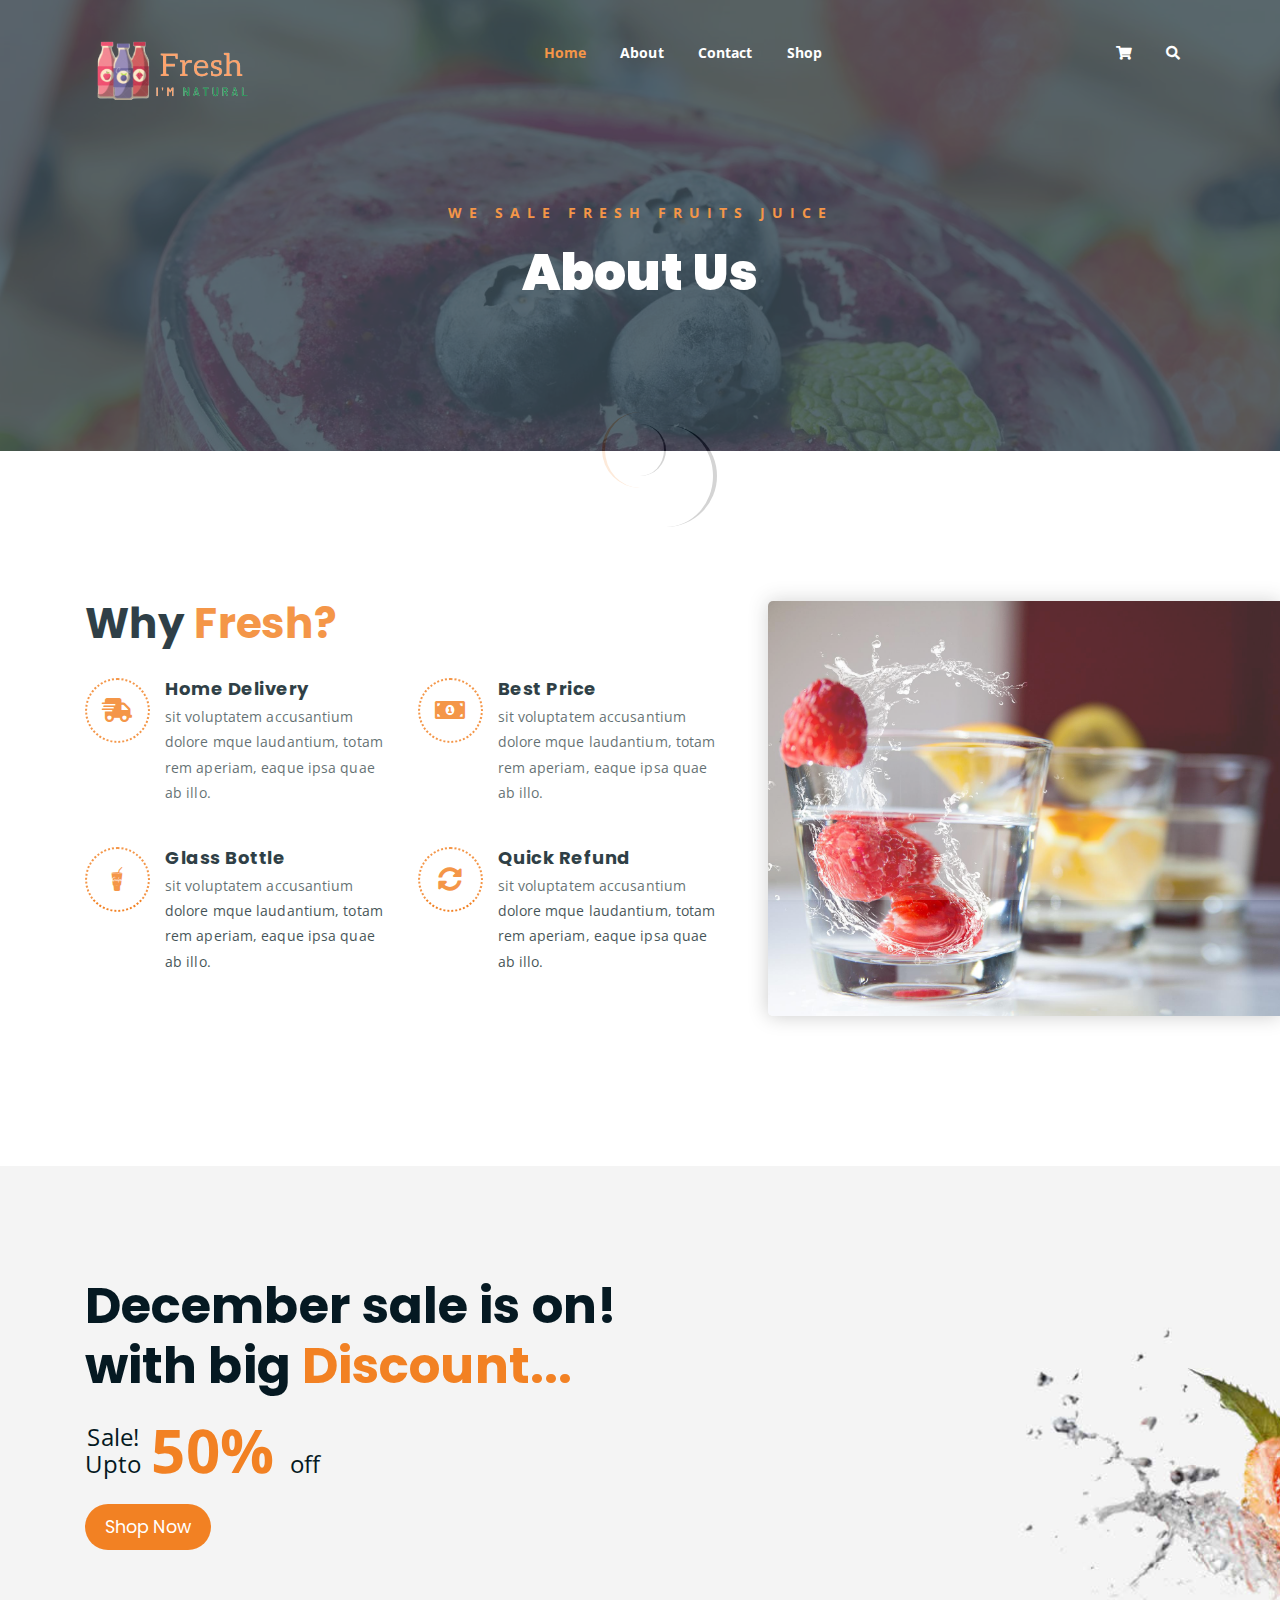
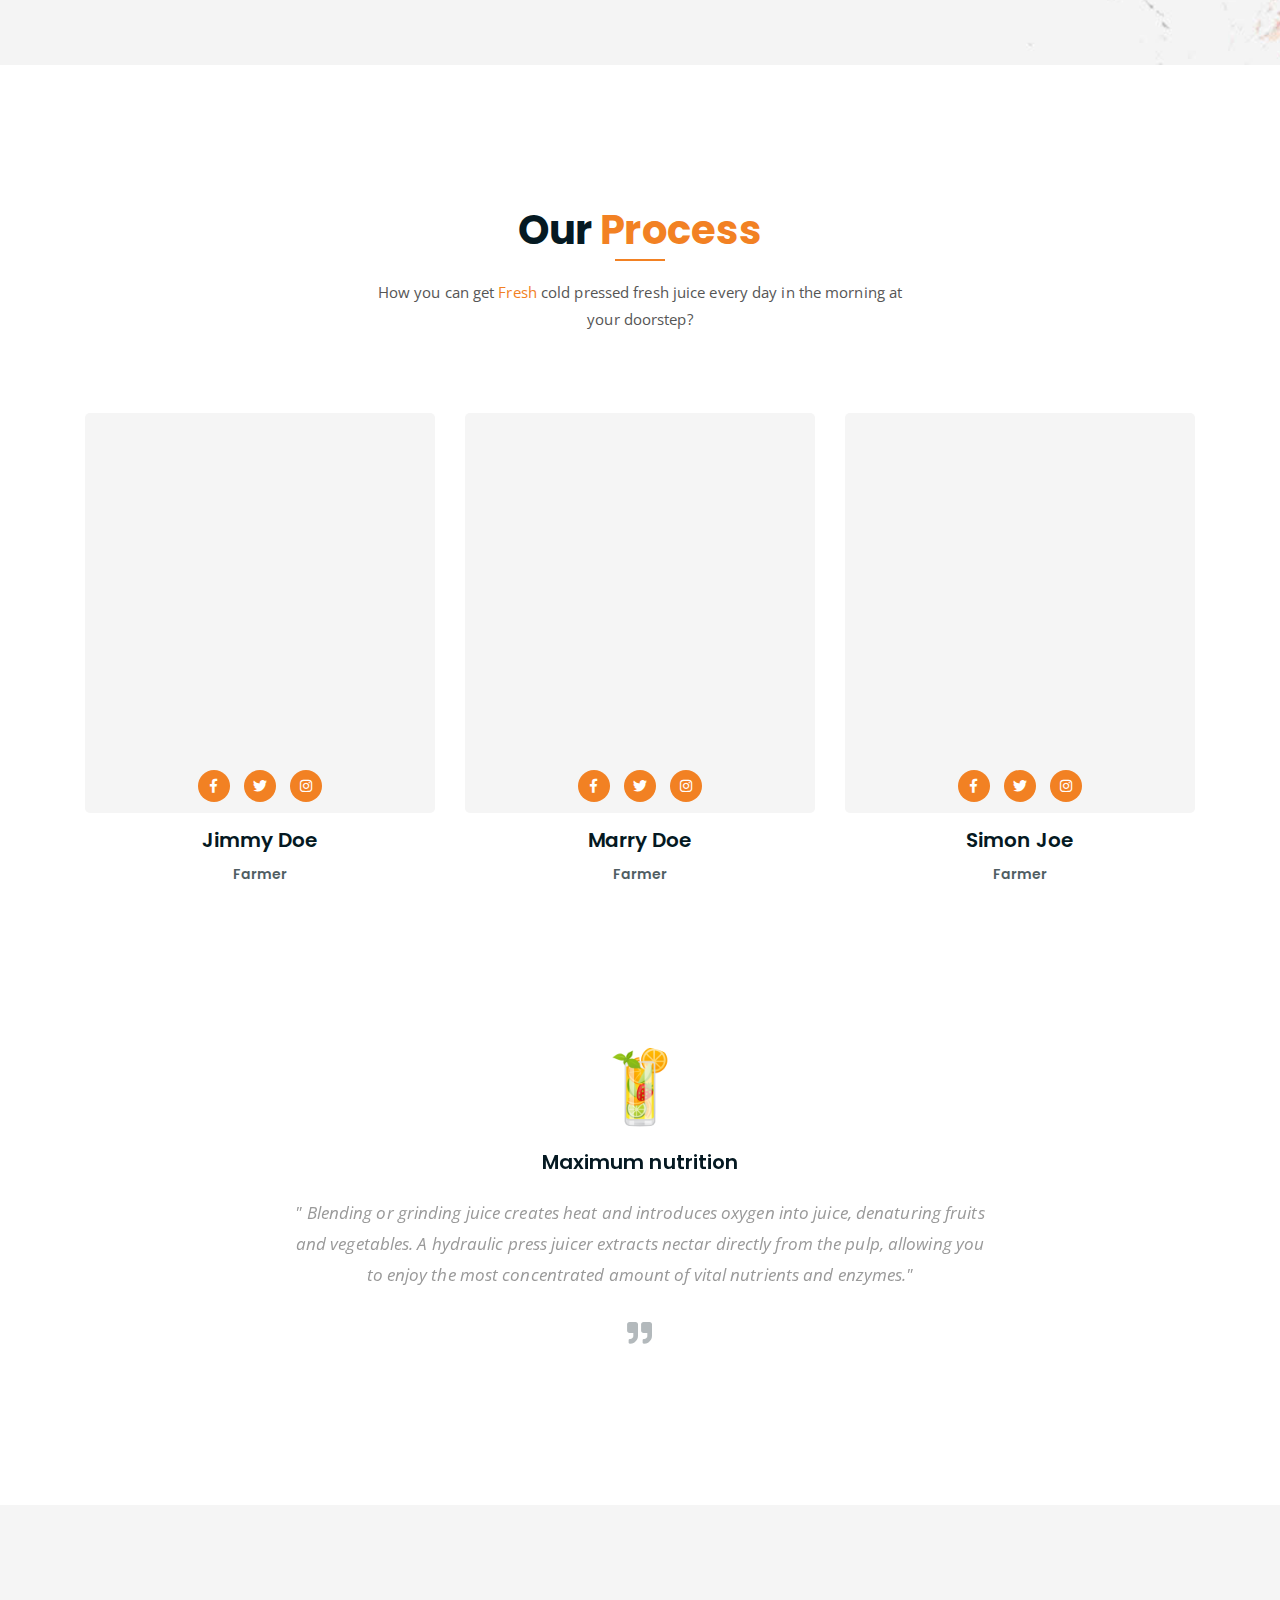
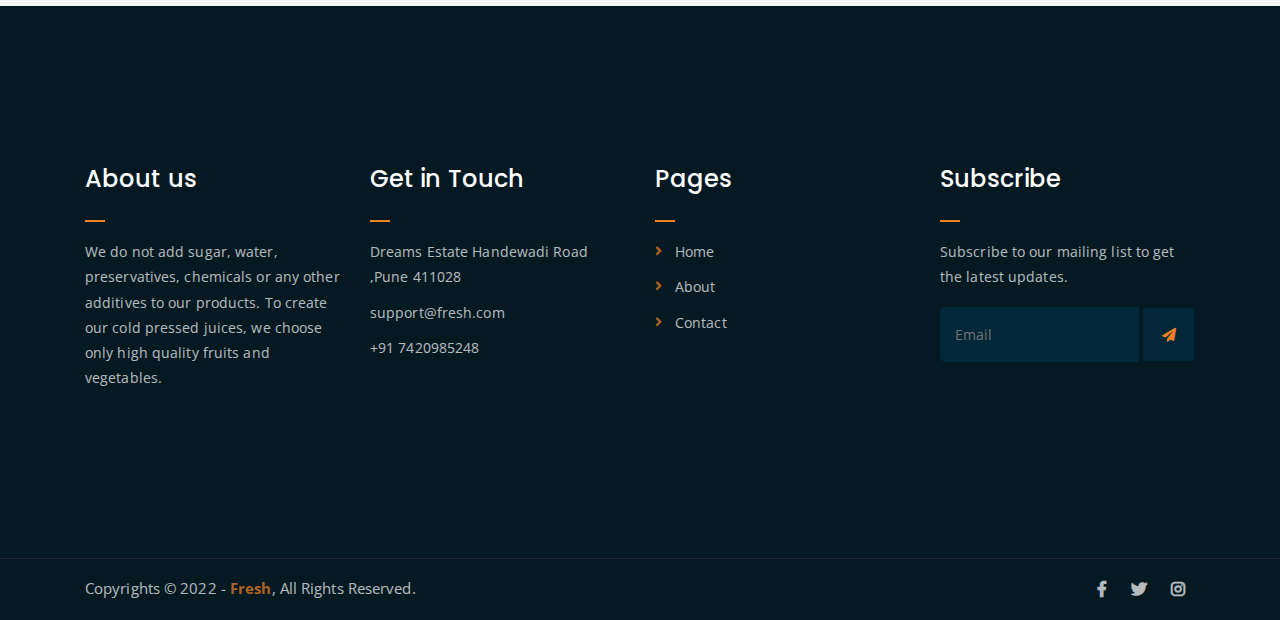
==== about.html @ f2f85fe4 "Update" ====
<!DOCTYPE html>
<html lang="en">
<head>
	<meta charset="UTF-8">
	<meta http-equiv="X-UA-Compatible" content="IE=edge">
	<meta name="viewport" content="width=device-width, initial-scale=1">
	<meta name="description" content="Responsive Bootstrap4 Shop Template, Created by Imran Hossain from https://imransdesign.com/">

	<!-- title -->
	<title>About</title>

	<!-- favicon -->
	<link rel="shortcut icon" type="image/png" href="assets/img/favicon.png">
	<!-- google font -->
	<link href="https://fonts.googleapis.com/css?family=Open+Sans:300,400,700" rel="stylesheet">
	<link href="https://fonts.googleapis.com/css?family=Poppins:400,700&display=swap" rel="stylesheet">
	<!-- fontawesome -->
	<link rel="stylesheet" href="assets/css/all.min.css">
	<!-- bootstrap -->
	<link rel="stylesheet" href="assets/bootstrap/css/bootstrap.min.css">
	<!-- owl carousel -->
	<link rel="stylesheet" href="assets/css/owl.carousel.css">
	<!-- magnific popup -->
	<link rel="stylesheet" href="assets/css/magnific-popup.css">
	<!-- animate css -->
	<link rel="stylesheet" href="assets/css/animate.css">
	<!-- mean menu css -->
	<link rel="stylesheet" href="assets/css/meanmenu.min.css">
	<!-- main style -->
	<link rel="stylesheet" href="assets/css/main.css">
	<!-- responsive -->
	<link rel="stylesheet" href="assets/css/responsive.css">

</head>
<body>
	
	<!--PreLoader-->
    <div class="loader">
        <div class="loader-inner">
            <div class="circle"></div>
        </div>
    </div>
    <!--PreLoader Ends-->
	
	<!-- header -->
	<div class="top-header-area" id="sticker">
		<div class="container">
			<div class="row">
				<div class="col-lg-12 col-sm-12 text-center">
					<div class="main-menu-wrap">
						<!-- logo -->
						<div class="site-logo">
							<a href="index.html">
								<img src="assets/img/logo.png" alt="">
							</a>
						</div>
						<!-- logo -->

						<!-- menu start -->
						<nav class="main-menu">
							<ul>
								<li class="current-list-item"><a href="index.html">Home</a>
									<!-- <ul class="sub-menu">
										<li><a href="index.html">Static Home</a></li>
										<li><a href="index_2.html">Slider Home</a></li>
									</ul> -->
								</li>
								<li><a href="about.html">About</a></li>
								<!-- <li><a href="#">Pages</a>
									<ul class="sub-menu">
										<li><a href="404.html">404 page</a></li>
										<li><a href="about.html">About</a></li>
										<li><a href="cart.html">Cart</a></li>
										<li><a href="checkout.html">Check Out</a></li>
										<li><a href="contact.html">Contact</a></li>
										<li><a href="news.html">News</a></li>
										<li><a href="shop.html">Shop</a></li>
									</ul>
								</li>
								<li><a href="news.html">News</a>
									<ul class="sub-menu">
										<li><a href="news.html">News</a></li>
										<li><a href="single-news.html">Single News</a></li>
									</ul>
								</li> -->
								<li><a href="contact.html">Contact</a></li>
								<li><a href="Check.html">Shop</a>
									<!-- <ul class="sub-menu">
										<li><a href="shop.html">Shop</a></li>
										<li><a href="checkout.html">Check Out</a></li>
										<li><a href="single-product.html">Single Product</a></li>
										<li><a href="cart.html">Cart</a></li>
									</ul> -->
								</li>
								<li>
									<div class="header-icons">
										<a class="shopping-cart" href="cart.html"><i class="fas fa-shopping-cart"></i></a>
										<a class="mobile-hide search-bar-icon" href="#"><i class="fas fa-search"></i></a>
									</div>
								</li>
							</ul>
						</nav>
						<a class="mobile-show search-bar-icon" href="#"><i class="fas fa-search"></i></a>
						<div class="mobile-menu"></div>
						<!-- menu end -->
					</div>
				</div>
			</div>
		</div>
	</div>
	<!-- end header -->

	<!-- search area -->
	<div class="search-area">
		<div class="container">
			<div class="row">
				<div class="col-lg-12">
					<span class="close-btn"><i class="fas fa-window-close"></i></span>
					<div class="search-bar">
						<div class="search-bar-tablecell">
							<h3>Search For:</h3>
							<input type="text" placeholder="Keywords">
							<button type="submit">Search <i class="fas fa-search"></i></button>
						</div>
					</div>
				</div>
			</div>
		</div>
	</div>
	<!-- end search arewa -->
	
	<!-- breadcrumb-section -->
	<div class="breadcrumb-section breadcrumb-bg">
		<div class="container">
			<div class="row">
				<div class="col-lg-8 offset-lg-2 text-center">
					<div class="breadcrumb-text">
						<p>We sale fresh fruits Juice</p>
						<h1>About Us</h1>
					</div>
				</div>
			</div>
		</div>
	</div>
	<!-- end breadcrumb section -->

	<!-- featured section -->
	<div class="feature-bg">
		<div class="container">
			<div class="row">
				<div class="col-lg-7">
					<div class="featured-text">
						<h2 class="pb-3">Why <span class="orange-text">Fresh?</span></h2>
						<div class="row">
							<div class="col-lg-6 col-md-6 mb-4 mb-md-5">
								<div class="list-box d-flex">
									<div class="list-icon">
										<i class="fas fa-shipping-fast"></i>
									</div>
									<div class="content">
										<h3>Home Delivery</h3>
										<p>sit voluptatem accusantium dolore mque laudantium, totam rem aperiam, eaque ipsa quae ab illo.</p>
									</div>
								</div>
							</div>
							<div class="col-lg-6 col-md-6 mb-5 mb-md-5">
								<div class="list-box d-flex">
									<div class="list-icon">
										<i class="fas fa-money-bill-alt"></i>
									</div>
									<div class="content">
										<h3>Best Price</h3>
										<p>sit voluptatem accusantium dolore mque laudantium, totam rem aperiam, eaque ipsa quae ab illo.</p>
									</div>
								</div>
							</div>
							<div class="col-lg-6 col-md-6 mb-5 mb-md-5">
								<div class="list-box d-flex">
									<div class="list-icon">
										<i class="fab fa-gulp"></i>
									</div>
									<div class="content">
										<h3>Glass Bottle</h3>
										<p>sit voluptatem accusantium dolore mque laudantium, totam rem aperiam, eaque ipsa quae ab illo.</p>
									</div>
								</div>
							</div>
							<div class="col-lg-6 col-md-6">
								<div class="list-box d-flex">
									<div class="list-icon">
										<i class="fas fa-sync-alt"></i>
									</div>
									<div class="content">
										<h3>Quick Refund</h3>
										<p>sit voluptatem accusantium dolore mque laudantium, totam rem aperiam, eaque ipsa quae ab illo.</p>
									</div>
								</div>
							</div>
						</div>
					</div>
				</div>
			</div>
		</div>
	</div>
	<!-- end featured section -->

	<!-- shop banner -->
	<section class="shop-banner">
    	<div class="container">
        	<h3>December sale is on! <br> with big <span class="orange-text">Discount...</span></h3>
            <div class="sale-percent"><span>Sale! <br> Upto</span>50% <span>off</span></div>
            <a href="shop.html" class="cart-btn btn-lg">Shop Now</a>
        </div>
    </section>
	<!-- end shop banner -->

	<!-- team section -->
	<div class="mt-150">
		<div class="container">
			<div class="row">
				<div class="col-lg-8 offset-lg-2 text-center">
					<div class="section-title">
						<h3>Our <span class="orange-text">Process</span></h3>
						<p>How you can get <span class="orange-text">Fresh</span> cold pressed fresh juice every day in the morning at your doorstep?</p>
					</div>
				</div>
			</div>
			<div class="row">
				<div class="col-lg-4 col-md-6">
					<div class="single-team-item">
						<div class="team-bg team-bg-1"></div>
						<h4>Jimmy Doe <span>Farmer</span></h4>
						<ul class="social-link-team">
							<li><a href="#" target="_blank"><i class="fab fa-facebook-f"></i></a></li>
							<li><a href="#" target="_blank"><i class="fab fa-twitter"></i></a></li>
							<li><a href="#" target="_blank"><i class="fab fa-instagram"></i></a></li>
						</ul>
					</div>
				</div>
				<div class="col-lg-4 col-md-6">
					<div class="single-team-item">
						<div class="team-bg team-bg-2"></div>
						<h4>Marry Doe <span>Farmer</span></h4>
						<ul class="social-link-team">
							<li><a href="#" target="_blank"><i class="fab fa-facebook-f"></i></a></li>
							<li><a href="#" target="_blank"><i class="fab fa-twitter"></i></a></li>
							<li><a href="#" target="_blank"><i class="fab fa-instagram"></i></a></li>
						</ul>
					</div>
				</div>
				<div class="col-lg-4 col-md-6 offset-md-3 offset-lg-0">
					<div class="single-team-item">
						<div class="team-bg team-bg-3"></div>
						<h4>Simon Joe <span>Farmer</span></h4>
						<ul class="social-link-team">
							<li><a href="#" target="_blank"><i class="fab fa-facebook-f"></i></a></li>
							<li><a href="#" target="_blank"><i class="fab fa-twitter"></i></a></li>
							<li><a href="#" target="_blank"><i class="fab fa-instagram"></i></a></li>
						</ul>
					</div>
				</div>
			</div>
		</div>
	</div>
	<!-- end team section -->

	<!-- testimonail-section -->
	<div class="testimonail-section mt-150 mb-150">
		<div class="container">
			<div class="row">
				<div class="col-lg-10 offset-lg-1 text-center">
					<div class="testimonial-sliders">
						<div class="single-testimonial-slider">
							<div class="client-avater">
								<img src="assets/img/team/icon1.png" alt="">
							</div>
							<div class="client-meta">
								<h3>Maximum nutrition</h3>
								<p class="testimonial-body">
									" Blending or grinding juice creates heat and introduces oxygen into juice, denaturing fruits and vegetables. A hydraulic press juicer extracts nectar directly from the pulp, allowing you to enjoy the most concentrated amount of vital nutrients and enzymes."
								</p>
								<div class="last-icon">
									<i class="fas fa-quote-right"></i>
								</div>
							</div>
						</div>
						<div class="single-testimonial-slider">
							<div class="client-avater">
								<img src="assets/img/team/icon3.png" alt="">
							</div>
							<div class="client-meta">
								<h3>Faster absorption</h3>
								<p class="testimonial-body">
									" The elimination of fibrous pulp reduces the body work to digest nutrients. These nutrients will then pass through the stomach into the digestive track where they are absorbed quickly. Get ready to feel the buzz! "
								</p>
								<div class="last-icon">
									<i class="fas fa-quote-right"></i>
								</div>
							</div>
						</div>
						<div class="single-testimonial-slider">
							<div class="client-avater">
								<img src="assets/img/team/icon2.png" alt="">
							</div>
							<div class="client-meta">
								<h3>Super fresh</h3>
								<p class="testimonial-body">
									" True cold-pressed juice is never processed or pasteurized. We produce every day, providing you the freshest juice possible. Our juice is best enjoyed within three days of pressing to ensure maximum nutrition."
								</p>
								<div class="last-icon">
									<i class="fas fa-quote-right"></i>
								</div>
							</div>
						</div>
					</div>
				</div>
			</div>
		</div>
	</div>
	<!-- end testimonail-section -->

	<!-- logo carousel -->
	<div class="logo-carousel-section">
		<div class="container">
			<div class="row">
				<div class="col-lg-12">
					<div class="logo-carousel-inner">
						<div class="single-logo-item">
							<img src="assets/img/company-logos/1.png" alt="">
						</div>
						<div class="single-logo-item">
							<img src="assets/img/company-logos/2.png" alt="">
						</div>
						<div class="single-logo-item">
							<img src="assets/img/company-logos/3.png" alt="">
						</div>
						<div class="single-logo-item">
							<img src="assets/img/company-logos/4.png" alt="">
						</div>
						<div class="single-logo-item">
							<img src="assets/img/company-logos/5.png" alt="">
						</div>
					</div>
				</div>
			</div>
		</div>
	</div>
	<!-- end logo carousel -->

	<!-- footer -->
	<div class="footer-area">
		<div class="container">
			<div class="row">
				<div class="col-lg-3 col-md-6">
					<div class="footer-box about-widget">
						<h2 class="widget-title">About us</h2>
						<p>We do not add sugar, water, preservatives, chemicals or any other additives to our products. To create our cold pressed juices, we choose only high quality fruits and vegetables.<p>
					</div>
				</div>
				<div class="col-lg-3 col-md-6">
					<div class="footer-box get-in-touch">
						<h2 class="widget-title">Get in Touch</h2>
						<ul>
							<li>Dreams Estate Handewadi Road ,Pune 411028</li>
							<li><a href="mailto:nagrerhythm@gmail.com">support@fresh.com</a></li>
							<li><a href="tel:7420985248">+91 7420985248</a></li>
						</ul>
					</div>
				</div>
				<div class="col-lg-3 col-md-6">
					<div class="footer-box pages">
						<h2 class="widget-title">Pages</h2>
						<ul>
							<li><a href="index.html">Home</a></li>
							<li><a href="about.html">About</a></li>
							<!-- <li><a href="services.html">Shop</a></li>
							<li><a href="news.html">News</a></li> -->
							<li><a href="contact.html">Contact</a></li>
						</ul>
					</div>
				</div>
				<div class="col-lg-3 col-md-6">
					<div class="footer-box subscribe">
						<h2 class="widget-title">Subscribe</h2>
						<p>Subscribe to our mailing list to get the latest updates.</p>
						<form action="index.html">
							<input type="email" placeholder="Email">
							<button type="submit"><i class="fas fa-paper-plane"></i></button>
						</form>
					</div>
				</div>
			</div>
		</div>
	</div>
	<!-- end footer -->
	
	<!-- copyright -->
	<div class="copyright">
		<div class="container">
			<div class="row">
				<div class="col-lg-6 col-md-12">
					<p>Copyrights &copy; 2022 - <a href="#">Fresh</a>,  All Rights Reserved.</p>
				</div>
				<div class="col-lg-6 text-right col-md-12">
					<div class="social-icons">
						<ul>
							<li><a href="#" target="_blank"><i class="fab fa-facebook-f"></i></a></li>
							<li><a href="#" target="_blank"><i class="fab fa-twitter"></i></a></li>
							<li><a href="#" target="_blank"><i class="fab fa-instagram"></i></a></li>
							<!-- <li><a href="#" target="_blank"><i class="fab fa-linkedin"></i></a></li> -->
							<!-- <li><a href="#" target="_blank"><i class="fab fa-dribbble"></i></a></li> -->
						</ul>
					</div>
				</div>
			</div>
		</div>
	</div>
	<!-- end copyright -->
	
	<!-- jquery -->
	<script src="assets/js/jquery-1.11.3.min.js"></script>
	<!-- bootstrap -->
	<script src="assets/bootstrap/js/bootstrap.min.js"></script>
	<!-- count down -->
	<script src="assets/js/jquery.countdown.js"></script>
	<!-- isotope -->
	<script src="assets/js/jquery.isotope-3.0.6.min.js"></script>
	<!-- waypoints -->
	<script src="assets/js/waypoints.js"></script>
	<!-- owl carousel -->
	<script src="assets/js/owl.carousel.min.js"></script>
	<!-- magnific popup -->
	<script src="assets/js/jquery.magnific-popup.min.js"></script>
	<!-- mean menu -->
	<script src="assets/js/jquery.meanmenu.min.js"></script>
	<!-- sticker js -->
	<script src="assets/js/sticker.js"></script>
	<!-- main js -->
	<script src="assets/js/main.js"></script>

</body>
</html>
---- assets/css/all.min.css ----
.fa,.fab,.fal,.far,.fas{-moz-osx-font-smoothing:grayscale;-webkit-font-smoothing:antialiased;display:inline-block;font-style:normal;font-variant:normal;text-rendering:auto;line-height:1}.fa-lg{font-size:1.33333em;line-height:.75em;vertical-align:-.0667em}.fa-xs{font-size:.75em}.fa-sm{font-size:.875em}.fa-1x{font-size:1em}.fa-2x{font-size:2em}.fa-3x{font-size:3em}.fa-4x{font-size:4em}.fa-5x{font-size:5em}.fa-6x{font-size:6em}.fa-7x{font-size:7em}.fa-8x{font-size:8em}.fa-9x{font-size:9em}.fa-10x{font-size:10em}.fa-fw{text-align:center;width:1.25em}.fa-ul{list-style-type:none;margin-left:2.5em;padding-left:0}.fa-ul>li{position:relative}.fa-li{left:-2em;position:absolute;text-align:center;width:2em;line-height:inherit}.fa-border{border:.08em solid #eee;border-radius:.1em;padding:.2em .25em .15em}.fa-pull-left{float:left}.fa-pull-right{float:right}.fa.fa-pull-left,.fab.fa-pull-left,.fal.fa-pull-left,.far.fa-pull-left,.fas.fa-pull-left{margin-right:.3em}.fa.fa-pull-right,.fab.fa-pull-right,.fal.fa-pull-right,.far.fa-pull-right,.fas.fa-pull-right{margin-left:.3em}.fa-spin{animation:fa-spin 2s infinite linear}.fa-pulse{animation:fa-spin 1s infinite steps(8)}@keyframes fa-spin{0%{transform:rotate(0deg)}to{transform:rotate(1turn)}}.fa-rotate-90{-ms-filter:"progid:DXImageTransform.Microsoft.BasicImage(rotation=1)";transform:rotate(90deg)}.fa-rotate-180{-ms-filter:"progid:DXImageTransform.Microsoft.BasicImage(rotation=2)";transform:rotate(180deg)}.fa-rotate-270{-ms-filter:"progid:DXImageTransform.Microsoft.BasicImage(rotation=3)";transform:rotate(270deg)}.fa-flip-horizontal{-ms-filter:"progid:DXImageTransform.Microsoft.BasicImage(rotation=0, mirror=1)";transform:scaleX(-1)}.fa-flip-vertical{transform:scaleY(-1)}.fa-flip-horizontal.fa-flip-vertical,.fa-flip-vertical{-ms-filter:"progid:DXImageTransform.Microsoft.BasicImage(rotation=2, mirror=1)"}.fa-flip-horizontal.fa-flip-vertical{transform:scale(-1)}:root .fa-flip-horizontal,:root .fa-flip-vertical,:root .fa-rotate-90,:root .fa-rotate-180,:root .fa-rotate-270{filter:none}.fa-stack{display:inline-block;height:2em;line-height:2em;position:relative;vertical-align:middle;width:2.5em}.fa-stack-1x,.fa-stack-2x{left:0;position:absolute;text-align:center;width:100%}.fa-stack-1x{line-height:inherit}.fa-stack-2x{font-size:2em}.fa-inverse{color:#fff}.fa-500px:before{content:"\f26e"}.fa-accessible-icon:before{content:"\f368"}.fa-accusoft:before{content:"\f369"}.fa-acquisitions-incorporated:before{content:"\f6af"}.fa-ad:before{content:"\f641"}.fa-address-book:before{content:"\f2b9"}.fa-address-card:before{content:"\f2bb"}.fa-adjust:before{content:"\f042"}.fa-adn:before{content:"\f170"}.fa-adobe:before{content:"\f778"}.fa-adversal:before{content:"\f36a"}.fa-affiliatetheme:before{content:"\f36b"}.fa-air-freshener:before{content:"\f5d0"}.fa-algolia:before{content:"\f36c"}.fa-align-center:before{content:"\f037"}.fa-align-justify:before{content:"\f039"}.fa-align-left:before{content:"\f036"}.fa-align-right:before{content:"\f038"}.fa-alipay:before{content:"\f642"}.fa-allergies:before{content:"\f461"}.fa-amazon:before{content:"\f270"}.fa-amazon-pay:before{content:"\f42c"}.fa-ambulance:before{content:"\f0f9"}.fa-american-sign-language-interpreting:before{content:"\f2a3"}.fa-amilia:before{content:"\f36d"}.fa-anchor:before{content:"\f13d"}.fa-android:before{content:"\f17b"}.fa-angellist:before{content:"\f209"}.fa-angle-double-down:before{content:"\f103"}.fa-angle-double-left:before{content:"\f100"}.fa-angle-double-right:before{content:"\f101"}.fa-angle-double-up:before{content:"\f102"}.fa-angle-down:before{content:"\f107"}.fa-angle-left:before{content:"\f104"}.fa-angle-right:before{content:"\f105"}.fa-angle-up:before{content:"\f106"}.fa-angry:before{content:"\f556"}.fa-angrycreative:before{content:"\f36e"}.fa-angular:before{content:"\f420"}.fa-ankh:before{content:"\f644"}.fa-app-store:before{content:"\f36f"}.fa-app-store-ios:before{content:"\f370"}.fa-apper:before{content:"\f371"}.fa-apple:before{content:"\f179"}.fa-apple-alt:before{content:"\f5d1"}.fa-apple-pay:before{content:"\f415"}.fa-archive:before{content:"\f187"}.fa-archway:before{content:"\f557"}.fa-arrow-alt-circle-down:before{content:"\f358"}.fa-arrow-alt-circle-left:before{content:"\f359"}.fa-arrow-alt-circle-right:before{content:"\f35a"}.fa-arrow-alt-circle-up:before{content:"\f35b"}.fa-arrow-circle-down:before{content:"\f0ab"}.fa-arrow-circle-left:before{content:"\f0a8"}.fa-arrow-circle-right:before{content:"\f0a9"}.fa-arrow-circle-up:before{content:"\f0aa"}.fa-arrow-down:before{content:"\f063"}.fa-arrow-left:before{content:"\f060"}.fa-arrow-right:before{content:"\f061"}.fa-arrow-up:before{content:"\f062"}.fa-arrows-alt:before{content:"\f0b2"}.fa-arrows-alt-h:before{content:"\f337"}.fa-arrows-alt-v:before{content:"\f338"}.fa-artstation:before{content:"\f77a"}.fa-assistive-listening-systems:before{content:"\f2a2"}.fa-asterisk:before{content:"\f069"}.fa-asymmetrik:before{content:"\f372"}.fa-at:before{content:"\f1fa"}.fa-atlas:before{content:"\f558"}.fa-atlassian:before{content:"\f77b"}.fa-atom:before{content:"\f5d2"}.fa-audible:before{content:"\f373"}.fa-audio-description:before{content:"\f29e"}.fa-autoprefixer:before{content:"\f41c"}.fa-avianex:before{content:"\f374"}.fa-aviato:before{content:"\f421"}.fa-award:before{content:"\f559"}.fa-aws:before{content:"\f375"}.fa-baby:before{content:"\f77c"}.fa-baby-carriage:before{content:"\f77d"}.fa-backspace:before{content:"\f55a"}.fa-backward:before{content:"\f04a"}.fa-balance-scale:before{content:"\f24e"}.fa-ban:before{content:"\f05e"}.fa-band-aid:before{content:"\f462"}.fa-bandcamp:before{content:"\f2d5"}.fa-barcode:before{content:"\f02a"}.fa-bars:before{content:"\f0c9"}.fa-baseball-ball:before{content:"\f433"}.fa-basketball-ball:before{content:"\f434"}.fa-bath:before{content:"\f2cd"}.fa-battery-empty:before{content:"\f244"}.fa-battery-full:before{content:"\f240"}.fa-battery-half:before{content:"\f242"}.fa-battery-quarter:before{content:"\f243"}.fa-battery-three-quarters:before{content:"\f241"}.fa-bed:before{content:"\f236"}.fa-beer:before{content:"\f0fc"}.fa-behance:before{content:"\f1b4"}.fa-behance-square:before{content:"\f1b5"}.fa-bell:before{content:"\f0f3"}.fa-bell-slash:before{content:"\f1f6"}.fa-bezier-curve:before{content:"\f55b"}.fa-bible:before{content:"\f647"}.fa-bicycle:before{content:"\f206"}.fa-bimobject:before{content:"\f378"}.fa-binoculars:before{content:"\f1e5"}.fa-biohazard:before{content:"\f780"}.fa-birthday-cake:before{content:"\f1fd"}.fa-bitbucket:before{content:"\f171"}.fa-bitcoin:before{content:"\f379"}.fa-bity:before{content:"\f37a"}.fa-black-tie:before{content:"\f27e"}.fa-blackberry:before{content:"\f37b"}.fa-blender:before{content:"\f517"}.fa-blender-phone:before{content:"\f6b6"}.fa-blind:before{content:"\f29d"}.fa-blog:before{content:"\f781"}.fa-blogger:before{content:"\f37c"}.fa-blogger-b:before{content:"\f37d"}.fa-bluetooth:before{content:"\f293"}.fa-bluetooth-b:before{content:"\f294"}.fa-bold:before{content:"\f032"}.fa-bolt:before{content:"\f0e7"}.fa-bomb:before{content:"\f1e2"}.fa-bone:before{content:"\f5d7"}.fa-bong:before{content:"\f55c"}.fa-book:before{content:"\f02d"}.fa-book-dead:before{content:"\f6b7"}.fa-book-open:before{content:"\f518"}.fa-book-reader:before{content:"\f5da"}.fa-bookmark:before{content:"\f02e"}.fa-bowling-ball:before{content:"\f436"}.fa-box:before{content:"\f466"}.fa-box-open:before{content:"\f49e"}.fa-boxes:before{content:"\f468"}.fa-braille:before{content:"\f2a1"}.fa-brain:before{content:"\f5dc"}.fa-briefcase:before{content:"\f0b1"}.fa-briefcase-medical:before{content:"\f469"}.fa-broadcast-tower:before{content:"\f519"}.fa-broom:before{content:"\f51a"}.fa-brush:before{content:"\f55d"}.fa-btc:before{content:"\f15a"}.fa-bug:before{content:"\f188"}.fa-building:before{content:"\f1ad"}.fa-bullhorn:before{content:"\f0a1"}.fa-bullseye:before{content:"\f140"}.fa-burn:before{content:"\f46a"}.fa-buromobelexperte:before{content:"\f37f"}.fa-bus:before{content:"\f207"}.fa-bus-alt:before{content:"\f55e"}.fa-business-time:before{content:"\f64a"}.fa-buysellads:before{content:"\f20d"}.fa-calculator:before{content:"\f1ec"}.fa-calendar:before{content:"\f133"}.fa-calendar-alt:before{content:"\f073"}.fa-calendar-check:before{content:"\f274"}.fa-calendar-day:before{content:"\f783"}.fa-calendar-minus:before{content:"\f272"}.fa-calendar-plus:before{content:"\f271"}.fa-calendar-times:before{content:"\f273"}.fa-calendar-week:before{content:"\f784"}.fa-camera:before{content:"\f030"}.fa-camera-retro:before{content:"\f083"}.fa-campground:before{content:"\f6bb"}.fa-canadian-maple-leaf:before{content:"\f785"}.fa-candy-cane:before{content:"\f786"}.fa-cannabis:before{content:"\f55f"}.fa-capsules:before{content:"\f46b"}.fa-car:before{content:"\f1b9"}.fa-car-alt:before{content:"\f5de"}.fa-car-battery:before{content:"\f5df"}.fa-car-crash:before{content:"\f5e1"}.fa-car-side:before{content:"\f5e4"}.fa-caret-down:before{content:"\f0d7"}.fa-caret-left:before{content:"\f0d9"}.fa-caret-right:before{content:"\f0da"}.fa-caret-square-down:before{content:"\f150"}.fa-caret-square-left:before{content:"\f191"}.fa-caret-square-right:before{content:"\f152"}.fa-caret-square-up:before{content:"\f151"}.fa-caret-up:before{content:"\f0d8"}.fa-carrot:before{content:"\f787"}.fa-cart-arrow-down:before{content:"\f218"}.fa-cart-plus:before{content:"\f217"}.fa-cash-register:before{content:"\f788"}.fa-cat:before{content:"\f6be"}.fa-cc-amazon-pay:before{content:"\f42d"}.fa-cc-amex:before{content:"\f1f3"}.fa-cc-apple-pay:before{content:"\f416"}.fa-cc-diners-club:before{content:"\f24c"}.fa-cc-discover:before{content:"\f1f2"}.fa-cc-jcb:before{content:"\f24b"}.fa-cc-mastercard:before{content:"\f1f1"}.fa-cc-paypal:before{content:"\f1f4"}.fa-cc-stripe:before{content:"\f1f5"}.fa-cc-visa:before{content:"\f1f0"}.fa-centercode:before{content:"\f380"}.fa-centos:before{content:"\f789"}.fa-certificate:before{content:"\f0a3"}.fa-chair:before{content:"\f6c0"}.fa-chalkboard:before{content:"\f51b"}.fa-chalkboard-teacher:before{content:"\f51c"}.fa-charging-station:before{content:"\f5e7"}.fa-chart-area:before{content:"\f1fe"}.fa-chart-bar:before{content:"\f080"}.fa-chart-line:before{content:"\f201"}.fa-chart-pie:before{content:"\f200"}.fa-check:before{content:"\f00c"}.fa-check-circle:before{content:"\f058"}.fa-check-double:before{content:"\f560"}.fa-check-square:before{content:"\f14a"}.fa-chess:before{content:"\f439"}.fa-chess-bishop:before{content:"\f43a"}.fa-chess-board:before{content:"\f43c"}.fa-chess-king:before{content:"\f43f"}.fa-chess-knight:before{content:"\f441"}.fa-chess-pawn:before{content:"\f443"}.fa-chess-queen:before{content:"\f445"}.fa-chess-rook:before{content:"\f447"}.fa-chevron-circle-down:before{content:"\f13a"}.fa-chevron-circle-left:before{content:"\f137"}.fa-chevron-circle-right:before{content:"\f138"}.fa-chevron-circle-up:before{content:"\f139"}.fa-chevron-down:before{content:"\f078"}.fa-chevron-left:before{content:"\f053"}.fa-chevron-right:before{content:"\f054"}.fa-chevron-up:before{content:"\f077"}.fa-child:before{content:"\f1ae"}.fa-chrome:before{content:"\f268"}.fa-church:before{content:"\f51d"}.fa-circle:before{content:"\f111"}.fa-circle-notch:before{content:"\f1ce"}.fa-city:before{content:"\f64f"}.fa-clipboard:before{content:"\f328"}.fa-clipboard-check:before{content:"\f46c"}.fa-clipboard-list:before{content:"\f46d"}.fa-clock:before{content:"\f017"}.fa-clone:before{content:"\f24d"}.fa-closed-captioning:before{content:"\f20a"}.fa-cloud:before{content:"\f0c2"}.fa-cloud-download-alt:before{content:"\f381"}.fa-cloud-meatball:before{content:"\f73b"}.fa-cloud-moon:before{content:"\f6c3"}.fa-cloud-moon-rain:before{content:"\f73c"}.fa-cloud-rain:before{content:"\f73d"}.fa-cloud-showers-heavy:before{content:"\f740"}.fa-cloud-sun:before{content:"\f6c4"}.fa-cloud-sun-rain:before{content:"\f743"}.fa-cloud-upload-alt:before{content:"\f382"}.fa-cloudscale:before{content:"\f383"}.fa-cloudsmith:before{content:"\f384"}.fa-cloudversify:before{content:"\f385"}.fa-cocktail:before{content:"\f561"}.fa-code:before{content:"\f121"}.fa-code-branch:before{content:"\f126"}.fa-codepen:before{content:"\f1cb"}.fa-codiepie:before{content:"\f284"}.fa-coffee:before{content:"\f0f4"}.fa-cog:before{content:"\f013"}.fa-cogs:before{content:"\f085"}.fa-coins:before{content:"\f51e"}.fa-columns:before{content:"\f0db"}.fa-comment:before{content:"\f075"}.fa-comment-alt:before{content:"\f27a"}.fa-comment-dollar:before{content:"\f651"}.fa-comment-dots:before{content:"\f4ad"}.fa-comment-slash:before{content:"\f4b3"}.fa-comments:before{content:"\f086"}.fa-comments-dollar:before{content:"\f653"}.fa-compact-disc:before{content:"\f51f"}.fa-compass:before{content:"\f14e"}.fa-compress:before{content:"\f066"}.fa-compress-arrows-alt:before{content:"\f78c"}.fa-concierge-bell:before{content:"\f562"}.fa-confluence:before{content:"\f78d"}.fa-connectdevelop:before{content:"\f20e"}.fa-contao:before{content:"\f26d"}.fa-cookie:before{content:"\f563"}.fa-cookie-bite:before{content:"\f564"}.fa-copy:before{content:"\f0c5"}.fa-copyright:before{content:"\f1f9"}.fa-couch:before{content:"\f4b8"}.fa-cpanel:before{content:"\f388"}.fa-creative-commons:before{content:"\f25e"}.fa-creative-commons-by:before{content:"\f4e7"}.fa-creative-commons-nc:before{content:"\f4e8"}.fa-creative-commons-nc-eu:before{content:"\f4e9"}.fa-creative-commons-nc-jp:before{content:"\f4ea"}.fa-creative-commons-nd:before{content:"\f4eb"}.fa-creative-commons-pd:before{content:"\f4ec"}.fa-creative-commons-pd-alt:before{content:"\f4ed"}.fa-creative-commons-remix:before{content:"\f4ee"}.fa-creative-commons-sa:before{content:"\f4ef"}.fa-creative-commons-sampling:before{content:"\f4f0"}.fa-creative-commons-sampling-plus:before{content:"\f4f1"}.fa-creative-commons-share:before{content:"\f4f2"}.fa-creative-commons-zero:before{content:"\f4f3"}.fa-credit-card:before{content:"\f09d"}.fa-critical-role:before{content:"\f6c9"}.fa-crop:before{content:"\f125"}.fa-crop-alt:before{content:"\f565"}.fa-cross:before{content:"\f654"}.fa-crosshairs:before{content:"\f05b"}.fa-crow:before{content:"\f520"}.fa-crown:before{content:"\f521"}.fa-css3:before{content:"\f13c"}.fa-css3-alt:before{content:"\f38b"}.fa-cube:before{content:"\f1b2"}.fa-cubes:before{content:"\f1b3"}.fa-cut:before{content:"\f0c4"}.fa-cuttlefish:before{content:"\f38c"}.fa-d-and-d:before{content:"\f38d"}.fa-d-and-d-beyond:before{content:"\f6ca"}.fa-dashcube:before{content:"\f210"}.fa-database:before{content:"\f1c0"}.fa-deaf:before{content:"\f2a4"}.fa-delicious:before{content:"\f1a5"}.fa-democrat:before{content:"\f747"}.fa-deploydog:before{content:"\f38e"}.fa-deskpro:before{content:"\f38f"}.fa-desktop:before{content:"\f108"}.fa-dev:before{content:"\f6cc"}.fa-deviantart:before{content:"\f1bd"}.fa-dharmachakra:before{content:"\f655"}.fa-dhl:before{content:"\f790"}.fa-diagnoses:before{content:"\f470"}.fa-diaspora:before{content:"\f791"}.fa-dice:before{content:"\f522"}.fa-dice-d20:before{content:"\f6cf"}.fa-dice-d6:before{content:"\f6d1"}.fa-dice-five:before{content:"\f523"}.fa-dice-four:before{content:"\f524"}.fa-dice-one:before{content:"\f525"}.fa-dice-six:before{content:"\f526"}.fa-dice-three:before{content:"\f527"}.fa-dice-two:before{content:"\f528"}.fa-digg:before{content:"\f1a6"}.fa-digital-ocean:before{content:"\f391"}.fa-digital-tachograph:before{content:"\f566"}.fa-directions:before{content:"\f5eb"}.fa-discord:before{content:"\f392"}.fa-discourse:before{content:"\f393"}.fa-divide:before{content:"\f529"}.fa-dizzy:before{content:"\f567"}.fa-dna:before{content:"\f471"}.fa-dochub:before{content:"\f394"}.fa-docker:before{content:"\f395"}.fa-dog:before{content:"\f6d3"}.fa-dollar-sign:before{content:"\f155"}.fa-dolly:before{content:"\f472"}.fa-dolly-flatbed:before{content:"\f474"}.fa-donate:before{content:"\f4b9"}.fa-door-closed:before{content:"\f52a"}.fa-door-open:before{content:"\f52b"}.fa-dot-circle:before{content:"\f192"}.fa-dove:before{content:"\f4ba"}.fa-download:before{content:"\f019"}.fa-draft2digital:before{content:"\f396"}.fa-drafting-compass:before{content:"\f568"}.fa-dragon:before{content:"\f6d5"}.fa-draw-polygon:before{content:"\f5ee"}.fa-dribbble:before{content:"\f17d"}.fa-dribbble-square:before{content:"\f397"}.fa-dropbox:before{content:"\f16b"}.fa-drum:before{content:"\f569"}.fa-drum-steelpan:before{content:"\f56a"}.fa-drumstick-bite:before{content:"\f6d7"}.fa-drupal:before{content:"\f1a9"}.fa-dumbbell:before{content:"\f44b"}.fa-dumpster:before{content:"\f793"}.fa-dumpster-fire:before{content:"\f794"}.fa-dungeon:before{content:"\f6d9"}.fa-dyalog:before{content:"\f399"}.fa-earlybirds:before{content:"\f39a"}.fa-ebay:before{content:"\f4f4"}.fa-edge:before{content:"\f282"}.fa-edit:before{content:"\f044"}.fa-eject:before{content:"\f052"}.fa-elementor:before{content:"\f430"}.fa-ellipsis-h:before{content:"\f141"}.fa-ellipsis-v:before{content:"\f142"}.fa-ello:before{content:"\f5f1"}.fa-ember:before{content:"\f423"}.fa-empire:before{content:"\f1d1"}.fa-envelope:before{content:"\f0e0"}.fa-envelope-open:before{content:"\f2b6"}.fa-envelope-open-text:before{content:"\f658"}.fa-envelope-square:before{content:"\f199"}.fa-envira:before{content:"\f299"}.fa-equals:before{content:"\f52c"}.fa-eraser:before{content:"\f12d"}.fa-erlang:before{content:"\f39d"}.fa-ethereum:before{content:"\f42e"}.fa-ethernet:before{content:"\f796"}.fa-etsy:before{content:"\f2d7"}.fa-euro-sign:before{content:"\f153"}.fa-exchange-alt:before{content:"\f362"}.fa-exclamation:before{content:"\f12a"}.fa-exclamation-circle:before{content:"\f06a"}.fa-exclamation-triangle:before{content:"\f071"}.fa-expand:before{content:"\f065"}.fa-expand-arrows-alt:before{content:"\f31e"}.fa-expeditedssl:before{content:"\f23e"}.fa-external-link-alt:before{content:"\f35d"}.fa-external-link-square-alt:before{content:"\f360"}.fa-eye:before{content:"\f06e"}.fa-eye-dropper:before{content:"\f1fb"}.fa-eye-slash:before{content:"\f070"}.fa-facebook:before{content:"\f09a"}.fa-facebook-f:before{content:"\f39e"}.fa-facebook-messenger:before{content:"\f39f"}.fa-facebook-square:before{content:"\f082"}.fa-fantasy-flight-games:before{content:"\f6dc"}.fa-fast-backward:before{content:"\f049"}.fa-fast-forward:before{content:"\f050"}.fa-fax:before{content:"\f1ac"}.fa-feather:before{content:"\f52d"}.fa-feather-alt:before{content:"\f56b"}.fa-fedex:before{content:"\f797"}.fa-fedora:before{content:"\f798"}.fa-female:before{content:"\f182"}.fa-fighter-jet:before{content:"\f0fb"}.fa-figma:before{content:"\f799"}.fa-file:before{content:"\f15b"}.fa-file-alt:before{content:"\f15c"}.fa-file-archive:before{content:"\f1c6"}.fa-file-audio:before{content:"\f1c7"}.fa-file-code:before{content:"\f1c9"}.fa-file-contract:before{content:"\f56c"}.fa-file-csv:before{content:"\f6dd"}.fa-file-download:before{content:"\f56d"}.fa-file-excel:before{content:"\f1c3"}.fa-file-export:before{content:"\f56e"}.fa-file-image:before{content:"\f1c5"}.fa-file-import:before{content:"\f56f"}.fa-file-invoice:before{content:"\f570"}.fa-file-invoice-dollar:before{content:"\f571"}.fa-file-medical:before{content:"\f477"}.fa-file-medical-alt:before{content:"\f478"}.fa-file-pdf:before{content:"\f1c1"}.fa-file-powerpoint:before{content:"\f1c4"}.fa-file-prescription:before{content:"\f572"}.fa-file-signature:before{content:"\f573"}.fa-file-upload:before{content:"\f574"}.fa-file-video:before{content:"\f1c8"}.fa-file-word:before{content:"\f1c2"}.fa-fill:before{content:"\f575"}.fa-fill-drip:before{content:"\f576"}.fa-film:before{content:"\f008"}.fa-filter:before{content:"\f0b0"}.fa-fingerprint:before{content:"\f577"}.fa-fire:before{content:"\f06d"}.fa-fire-alt:before{content:"\f7e4"}.fa-fire-extinguisher:before{content:"\f134"}.fa-firefox:before{content:"\f269"}.fa-first-aid:before{content:"\f479"}.fa-first-order:before{content:"\f2b0"}.fa-first-order-alt:before{content:"\f50a"}.fa-firstdraft:before{content:"\f3a1"}.fa-fish:before{content:"\f578"}.fa-fist-raised:before{content:"\f6de"}.fa-flag:before{content:"\f024"}.fa-flag-checkered:before{content:"\f11e"}.fa-flag-usa:before{content:"\f74d"}.fa-flask:before{content:"\f0c3"}.fa-flickr:before{content:"\f16e"}.fa-flipboard:before{content:"\f44d"}.fa-flushed:before{content:"\f579"}.fa-fly:before{content:"\f417"}.fa-folder:before{content:"\f07b"}.fa-folder-minus:before{content:"\f65d"}.fa-folder-open:before{content:"\f07c"}.fa-folder-plus:before{content:"\f65e"}.fa-font:before{content:"\f031"}.fa-font-awesome:before{content:"\f2b4"}.fa-font-awesome-alt:before{content:"\f35c"}.fa-font-awesome-flag:before{content:"\f425"}.fa-font-awesome-logo-full:before{content:"\f4e6"}.fa-fonticons:before{content:"\f280"}.fa-fonticons-fi:before{content:"\f3a2"}.fa-football-ball:before{content:"\f44e"}.fa-fort-awesome:before{content:"\f286"}.fa-fort-awesome-alt:before{content:"\f3a3"}.fa-forumbee:before{content:"\f211"}.fa-forward:before{content:"\f04e"}.fa-foursquare:before{content:"\f180"}.fa-free-code-camp:before{content:"\f2c5"}.fa-freebsd:before{content:"\f3a4"}.fa-frog:before{content:"\f52e"}.fa-frown:before{content:"\f119"}.fa-frown-open:before{content:"\f57a"}.fa-fulcrum:before{content:"\f50b"}.fa-funnel-dollar:before{content:"\f662"}.fa-futbol:before{content:"\f1e3"}.fa-galactic-republic:before{content:"\f50c"}.fa-galactic-senate:before{content:"\f50d"}.fa-gamepad:before{content:"\f11b"}.fa-gas-pump:before{content:"\f52f"}.fa-gavel:before{content:"\f0e3"}.fa-gem:before{content:"\f3a5"}.fa-genderless:before{content:"\f22d"}.fa-get-pocket:before{content:"\f265"}.fa-gg:before{content:"\f260"}.fa-gg-circle:before{content:"\f261"}.fa-ghost:before{content:"\f6e2"}.fa-gift:before{content:"\f06b"}.fa-gifts:before{content:"\f79c"}.fa-git:before{content:"\f1d3"}.fa-git-square:before{content:"\f1d2"}.fa-github:before{content:"\f09b"}.fa-github-alt:before{content:"\f113"}.fa-github-square:before{content:"\f092"}.fa-gitkraken:before{content:"\f3a6"}.fa-gitlab:before{content:"\f296"}.fa-gitter:before{content:"\f426"}.fa-glass-cheers:before{content:"\f79f"}.fa-glass-martini:before{content:"\f000"}.fa-glass-martini-alt:before{content:"\f57b"}.fa-glass-whiskey:before{content:"\f7a0"}.fa-glasses:before{content:"\f530"}.fa-glide:before{content:"\f2a5"}.fa-glide-g:before{content:"\f2a6"}.fa-globe:before{content:"\f0ac"}.fa-globe-africa:before{content:"\f57c"}.fa-globe-americas:before{content:"\f57d"}.fa-globe-asia:before{content:"\f57e"}.fa-globe-europe:before{content:"\f7a2"}.fa-gofore:before{content:"\f3a7"}.fa-golf-ball:before{content:"\f450"}.fa-goodreads:before{content:"\f3a8"}.fa-goodreads-g:before{content:"\f3a9"}.fa-google:before{content:"\f1a0"}.fa-google-drive:before{content:"\f3aa"}.fa-google-play:before{content:"\f3ab"}.fa-google-plus:before{content:"\f2b3"}.fa-google-plus-g:before{content:"\f0d5"}.fa-google-plus-square:before{content:"\f0d4"}.fa-google-wallet:before{content:"\f1ee"}.fa-gopuram:before{content:"\f664"}.fa-graduation-cap:before{content:"\f19d"}.fa-gratipay:before{content:"\f184"}.fa-grav:before{content:"\f2d6"}.fa-greater-than:before{content:"\f531"}.fa-greater-than-equal:before{content:"\f532"}.fa-grimace:before{content:"\f57f"}.fa-grin:before{content:"\f580"}.fa-grin-alt:before{content:"\f581"}.fa-grin-beam:before{content:"\f582"}.fa-grin-beam-sweat:before{content:"\f583"}.fa-grin-hearts:before{content:"\f584"}.fa-grin-squint:before{content:"\f585"}.fa-grin-squint-tears:before{content:"\f586"}.fa-grin-stars:before{content:"\f587"}.fa-grin-tears:before{content:"\f588"}.fa-grin-tongue:before{content:"\f589"}.fa-grin-tongue-squint:before{content:"\f58a"}.fa-grin-tongue-wink:before{content:"\f58b"}.fa-grin-wink:before{content:"\f58c"}.fa-grip-horizontal:before{content:"\f58d"}.fa-grip-lines:before{content:"\f7a4"}.fa-grip-lines-vertical:before{content:"\f7a5"}.fa-grip-vertical:before{content:"\f58e"}.fa-gripfire:before{content:"\f3ac"}.fa-grunt:before{content:"\f3ad"}.fa-guitar:before{content:"\f7a6"}.fa-gulp:before{content:"\f3ae"}.fa-h-square:before{content:"\f0fd"}.fa-hacker-news:before{content:"\f1d4"}.fa-hacker-news-square:before{content:"\f3af"}.fa-hackerrank:before{content:"\f5f7"}.fa-hammer:before{content:"\f6e3"}.fa-hamsa:before{content:"\f665"}.fa-hand-holding:before{content:"\f4bd"}.fa-hand-holding-heart:before{content:"\f4be"}.fa-hand-holding-usd:before{content:"\f4c0"}.fa-hand-lizard:before{content:"\f258"}.fa-hand-paper:before{content:"\f256"}.fa-hand-peace:before{content:"\f25b"}.fa-hand-point-down:before{content:"\f0a7"}.fa-hand-point-left:before{content:"\f0a5"}.fa-hand-point-right:before{content:"\f0a4"}.fa-hand-point-up:before{content:"\f0a6"}.fa-hand-pointer:before{content:"\f25a"}.fa-hand-rock:before{content:"\f255"}.fa-hand-scissors:before{content:"\f257"}.fa-hand-spock:before{content:"\f259"}.fa-hands:before{content:"\f4c2"}.fa-hands-helping:before{content:"\f4c4"}.fa-handshake:before{content:"\f2b5"}.fa-hanukiah:before{content:"\f6e6"}.fa-hashtag:before{content:"\f292"}.fa-hat-wizard:before{content:"\f6e8"}.fa-haykal:before{content:"\f666"}.fa-hdd:before{content:"\f0a0"}.fa-heading:before{content:"\f1dc"}.fa-headphones:before{content:"\f025"}.fa-headphones-alt:before{content:"\f58f"}.fa-headset:before{content:"\f590"}.fa-heart:before{content:"\f004"}.fa-heart-broken:before{content:"\f7a9"}.fa-heartbeat:before{content:"\f21e"}.fa-helicopter:before{content:"\f533"}.fa-highlighter:before{content:"\f591"}.fa-hiking:before{content:"\f6ec"}.fa-hippo:before{content:"\f6ed"}.fa-hips:before{content:"\f452"}.fa-hire-a-helper:before{content:"\f3b0"}.fa-history:before{content:"\f1da"}.fa-hockey-puck:before{content:"\f453"}.fa-holly-berry:before{content:"\f7aa"}.fa-home:before{content:"\f015"}.fa-hooli:before{content:"\f427"}.fa-hornbill:before{content:"\f592"}.fa-horse:before{content:"\f6f0"}.fa-horse-head:before{content:"\f7ab"}.fa-hospital:before{content:"\f0f8"}.fa-hospital-alt:before{content:"\f47d"}.fa-hospital-symbol:before{content:"\f47e"}.fa-hot-tub:before{content:"\f593"}.fa-hotel:before{content:"\f594"}.fa-hotjar:before{content:"\f3b1"}.fa-hourglass:before{content:"\f254"}.fa-hourglass-end:before{content:"\f253"}.fa-hourglass-half:before{content:"\f252"}.fa-hourglass-start:before{content:"\f251"}.fa-house-damage:before{content:"\f6f1"}.fa-houzz:before{content:"\f27c"}.fa-hryvnia:before{content:"\f6f2"}.fa-html5:before{content:"\f13b"}.fa-hubspot:before{content:"\f3b2"}.fa-i-cursor:before{content:"\f246"}.fa-icicles:before{content:"\f7ad"}.fa-id-badge:before{content:"\f2c1"}.fa-id-card:before{content:"\f2c2"}.fa-id-card-alt:before{content:"\f47f"}.fa-igloo:before{content:"\f7ae"}.fa-image:before{content:"\f03e"}.fa-images:before{content:"\f302"}.fa-imdb:before{content:"\f2d8"}.fa-inbox:before{content:"\f01c"}.fa-indent:before{content:"\f03c"}.fa-industry:before{content:"\f275"}.fa-infinity:before{content:"\f534"}.fa-info:before{content:"\f129"}.fa-info-circle:before{content:"\f05a"}.fa-instagram:before{content:"\f16d"}.fa-intercom:before{content:"\f7af"}.fa-internet-explorer:before{content:"\f26b"}.fa-invision:before{content:"\f7b0"}.fa-ioxhost:before{content:"\f208"}.fa-italic:before{content:"\f033"}.fa-itunes:before{content:"\f3b4"}.fa-itunes-note:before{content:"\f3b5"}.fa-java:before{content:"\f4e4"}.fa-jedi:before{content:"\f669"}.fa-jedi-order:before{content:"\f50e"}.fa-jenkins:before{content:"\f3b6"}.fa-jira:before{content:"\f7b1"}.fa-joget:before{content:"\f3b7"}.fa-joint:before{content:"\f595"}.fa-joomla:before{content:"\f1aa"}.fa-journal-whills:before{content:"\f66a"}.fa-js:before{content:"\f3b8"}.fa-js-square:before{content:"\f3b9"}.fa-jsfiddle:before{content:"\f1cc"}.fa-kaaba:before{content:"\f66b"}.fa-kaggle:before{content:"\f5fa"}.fa-key:before{content:"\f084"}.fa-keybase:before{content:"\f4f5"}.fa-keyboard:before{content:"\f11c"}.fa-keycdn:before{content:"\f3ba"}.fa-khanda:before{content:"\f66d"}.fa-kickstarter:before{content:"\f3bb"}.fa-kickstarter-k:before{content:"\f3bc"}.fa-kiss:before{content:"\f596"}.fa-kiss-beam:before{content:"\f597"}.fa-kiss-wink-heart:before{content:"\f598"}.fa-kiwi-bird:before{content:"\f535"}.fa-korvue:before{content:"\f42f"}.fa-landmark:before{content:"\f66f"}.fa-language:before{content:"\f1ab"}.fa-laptop:before{content:"\f109"}.fa-laptop-code:before{content:"\f5fc"}.fa-laravel:before{content:"\f3bd"}.fa-lastfm:before{content:"\f202"}.fa-lastfm-square:before{content:"\f203"}.fa-laugh:before{content:"\f599"}.fa-laugh-beam:before{content:"\f59a"}.fa-laugh-squint:before{content:"\f59b"}.fa-laugh-wink:before{content:"\f59c"}.fa-layer-group:before{content:"\f5fd"}.fa-leaf:before{content:"\f06c"}.fa-leanpub:before{content:"\f212"}.fa-lemon:before{content:"\f094"}.fa-less:before{content:"\f41d"}.fa-less-than:before{content:"\f536"}.fa-less-than-equal:before{content:"\f537"}.fa-level-down-alt:before{content:"\f3be"}.fa-level-up-alt:before{content:"\f3bf"}.fa-life-ring:before{content:"\f1cd"}.fa-lightbulb:before{content:"\f0eb"}.fa-line:before{content:"\f3c0"}.fa-link:before{content:"\f0c1"}.fa-linkedin:before{content:"\f08c"}.fa-linkedin-in:before{content:"\f0e1"}.fa-linode:before{content:"\f2b8"}.fa-linux:before{content:"\f17c"}.fa-lira-sign:before{content:"\f195"}.fa-list:before{content:"\f03a"}.fa-list-alt:before{content:"\f022"}.fa-list-ol:before{content:"\f0cb"}.fa-list-ul:before{content:"\f0ca"}.fa-location-arrow:before{content:"\f124"}.fa-lock:before{content:"\f023"}.fa-lock-open:before{content:"\f3c1"}.fa-long-arrow-alt-down:before{content:"\f309"}.fa-long-arrow-alt-left:before{content:"\f30a"}.fa-long-arrow-alt-right:before{content:"\f30b"}.fa-long-arrow-alt-up:before{content:"\f30c"}.fa-low-vision:before{content:"\f2a8"}.fa-luggage-cart:before{content:"\f59d"}.fa-lyft:before{content:"\f3c3"}.fa-magento:before{content:"\f3c4"}.fa-magic:before{content:"\f0d0"}.fa-magnet:before{content:"\f076"}.fa-mail-bulk:before{content:"\f674"}.fa-mailchimp:before{content:"\f59e"}.fa-male:before{content:"\f183"}.fa-mandalorian:before{content:"\f50f"}.fa-map:before{content:"\f279"}.fa-map-marked:before{content:"\f59f"}.fa-map-marked-alt:before{content:"\f5a0"}.fa-map-marker:before{content:"\f041"}.fa-map-marker-alt:before{content:"\f3c5"}.fa-map-pin:before{content:"\f276"}.fa-map-signs:before{content:"\f277"}.fa-markdown:before{content:"\f60f"}.fa-marker:before{content:"\f5a1"}.fa-mars:before{content:"\f222"}.fa-mars-double:before{content:"\f227"}.fa-mars-stroke:before{content:"\f229"}.fa-mars-stroke-h:before{content:"\f22b"}.fa-mars-stroke-v:before{content:"\f22a"}.fa-mask:before{content:"\f6fa"}.fa-mastodon:before{content:"\f4f6"}.fa-maxcdn:before{content:"\f136"}.fa-medal:before{content:"\f5a2"}.fa-medapps:before{content:"\f3c6"}.fa-medium:before{content:"\f23a"}.fa-medium-m:before{content:"\f3c7"}.fa-medkit:before{content:"\f0fa"}.fa-medrt:before{content:"\f3c8"}.fa-meetup:before{content:"\f2e0"}.fa-megaport:before{content:"\f5a3"}.fa-meh:before{content:"\f11a"}.fa-meh-blank:before{content:"\f5a4"}.fa-meh-rolling-eyes:before{content:"\f5a5"}.fa-memory:before{content:"\f538"}.fa-mendeley:before{content:"\f7b3"}.fa-menorah:before{content:"\f676"}.fa-mercury:before{content:"\f223"}.fa-meteor:before{content:"\f753"}.fa-microchip:before{content:"\f2db"}.fa-microphone:before{content:"\f130"}.fa-microphone-alt:before{content:"\f3c9"}.fa-microphone-alt-slash:before{content:"\f539"}.fa-microphone-slash:before{content:"\f131"}.fa-microscope:before{content:"\f610"}.fa-microsoft:before{content:"\f3ca"}.fa-minus:before{content:"\f068"}.fa-minus-circle:before{content:"\f056"}.fa-minus-square:before{content:"\f146"}.fa-mitten:before{content:"\f7b5"}.fa-mix:before{content:"\f3cb"}.fa-mixcloud:before{content:"\f289"}.fa-mizuni:before{content:"\f3cc"}.fa-mobile:before{content:"\f10b"}.fa-mobile-alt:before{content:"\f3cd"}.fa-modx:before{content:"\f285"}.fa-monero:before{content:"\f3d0"}.fa-money-bill:before{content:"\f0d6"}.fa-money-bill-alt:before{content:"\f3d1"}.fa-money-bill-wave:before{content:"\f53a"}.fa-money-bill-wave-alt:before{content:"\f53b"}.fa-money-check:before{content:"\f53c"}.fa-money-check-alt:before{content:"\f53d"}.fa-monument:before{content:"\f5a6"}.fa-moon:before{content:"\f186"}.fa-mortar-pestle:before{content:"\f5a7"}.fa-mosque:before{content:"\f678"}.fa-motorcycle:before{content:"\f21c"}.fa-mountain:before{content:"\f6fc"}.fa-mouse-pointer:before{content:"\f245"}.fa-mug-hot:before{content:"\f7b6"}.fa-music:before{content:"\f001"}.fa-napster:before{content:"\f3d2"}.fa-neos:before{content:"\f612"}.fa-network-wired:before{content:"\f6ff"}.fa-neuter:before{content:"\f22c"}.fa-newspaper:before{content:"\f1ea"}.fa-nimblr:before{content:"\f5a8"}.fa-nintendo-switch:before{content:"\f418"}.fa-node:before{content:"\f419"}.fa-node-js:before{content:"\f3d3"}.fa-not-equal:before{content:"\f53e"}.fa-notes-medical:before{content:"\f481"}.fa-npm:before{content:"\f3d4"}.fa-ns8:before{content:"\f3d5"}.fa-nutritionix:before{content:"\f3d6"}.fa-object-group:before{content:"\f247"}.fa-object-ungroup:before{content:"\f248"}.fa-odnoklassniki:before{content:"\f263"}.fa-odnoklassniki-square:before{content:"\f264"}.fa-oil-can:before{content:"\f613"}.fa-old-republic:before{content:"\f510"}.fa-om:before{content:"\f679"}.fa-opencart:before{content:"\f23d"}.fa-openid:before{content:"\f19b"}.fa-opera:before{content:"\f26a"}.fa-optin-monster:before{content:"\f23c"}.fa-osi:before{content:"\f41a"}.fa-otter:before{content:"\f700"}.fa-outdent:before{content:"\f03b"}.fa-page4:before{content:"\f3d7"}.fa-pagelines:before{content:"\f18c"}.fa-paint-brush:before{content:"\f1fc"}.fa-paint-roller:before{content:"\f5aa"}.fa-palette:before{content:"\f53f"}.fa-palfed:before{content:"\f3d8"}.fa-pallet:before{content:"\f482"}.fa-paper-plane:before{content:"\f1d8"}.fa-paperclip:before{content:"\f0c6"}.fa-parachute-box:before{content:"\f4cd"}.fa-paragraph:before{content:"\f1dd"}.fa-parking:before{content:"\f540"}.fa-passport:before{content:"\f5ab"}.fa-pastafarianism:before{content:"\f67b"}.fa-paste:before{content:"\f0ea"}.fa-patreon:before{content:"\f3d9"}.fa-pause:before{content:"\f04c"}.fa-pause-circle:before{content:"\f28b"}.fa-paw:before{content:"\f1b0"}.fa-paypal:before{content:"\f1ed"}.fa-peace:before{content:"\f67c"}.fa-pen:before{content:"\f304"}.fa-pen-alt:before{content:"\f305"}.fa-pen-fancy:before{content:"\f5ac"}.fa-pen-nib:before{content:"\f5ad"}.fa-pen-square:before{content:"\f14b"}.fa-pencil-alt:before{content:"\f303"}.fa-pencil-ruler:before{content:"\f5ae"}.fa-penny-arcade:before{content:"\f704"}.fa-people-carry:before{content:"\f4ce"}.fa-percent:before{content:"\f295"}.fa-percentage:before{content:"\f541"}.fa-periscope:before{content:"\f3da"}.fa-person-booth:before{content:"\f756"}.fa-phabricator:before{content:"\f3db"}.fa-phoenix-framework:before{content:"\f3dc"}.fa-phoenix-squadron:before{content:"\f511"}.fa-phone:before{content:"\f095"}.fa-phone-slash:before{content:"\f3dd"}.fa-phone-square:before{content:"\f098"}.fa-phone-volume:before{content:"\f2a0"}.fa-php:before{content:"\f457"}.fa-pied-piper:before{content:"\f2ae"}.fa-pied-piper-alt:before{content:"\f1a8"}.fa-pied-piper-hat:before{content:"\f4e5"}.fa-pied-piper-pp:before{content:"\f1a7"}.fa-piggy-bank:before{content:"\f4d3"}.fa-pills:before{content:"\f484"}.fa-pinterest:before{content:"\f0d2"}.fa-pinterest-p:before{content:"\f231"}.fa-pinterest-square:before{content:"\f0d3"}.fa-place-of-worship:before{content:"\f67f"}.fa-plane:before{content:"\f072"}.fa-plane-arrival:before{content:"\f5af"}.fa-plane-departure:before{content:"\f5b0"}.fa-play:before{content:"\f04b"}.fa-play-circle:before{content:"\f144"}.fa-playstation:before{content:"\f3df"}.fa-plug:before{content:"\f1e6"}.fa-plus:before{content:"\f067"}.fa-plus-circle:before{content:"\f055"}.fa-plus-square:before{content:"\f0fe"}.fa-podcast:before{content:"\f2ce"}.fa-poll:before{content:"\f681"}.fa-poll-h:before{content:"\f682"}.fa-poo:before{content:"\f2fe"}.fa-poo-storm:before{content:"\f75a"}.fa-poop:before{content:"\f619"}.fa-portrait:before{content:"\f3e0"}.fa-pound-sign:before{content:"\f154"}.fa-power-off:before{content:"\f011"}.fa-pray:before{content:"\f683"}.fa-praying-hands:before{content:"\f684"}.fa-prescription:before{content:"\f5b1"}.fa-prescription-bottle:before{content:"\f485"}.fa-prescription-bottle-alt:before{content:"\f486"}.fa-print:before{content:"\f02f"}.fa-procedures:before{content:"\f487"}.fa-product-hunt:before{content:"\f288"}.fa-project-diagram:before{content:"\f542"}.fa-pushed:before{content:"\f3e1"}.fa-puzzle-piece:before{content:"\f12e"}.fa-python:before{content:"\f3e2"}.fa-qq:before{content:"\f1d6"}.fa-qrcode:before{content:"\f029"}.fa-question:before{content:"\f128"}.fa-question-circle:before{content:"\f059"}.fa-quidditch:before{content:"\f458"}.fa-quinscape:before{content:"\f459"}.fa-quora:before{content:"\f2c4"}.fa-quote-left:before{content:"\f10d"}.fa-quote-right:before{content:"\f10e"}.fa-quran:before{content:"\f687"}.fa-r-project:before{content:"\f4f7"}.fa-radiation:before{content:"\f7b9"}.fa-radiation-alt:before{content:"\f7ba"}.fa-rainbow:before{content:"\f75b"}.fa-random:before{content:"\f074"}.fa-raspberry-pi:before{content:"\f7bb"}.fa-ravelry:before{content:"\f2d9"}.fa-react:before{content:"\f41b"}.fa-reacteurope:before{content:"\f75d"}.fa-readme:before{content:"\f4d5"}.fa-rebel:before{content:"\f1d0"}.fa-receipt:before{content:"\f543"}.fa-recycle:before{content:"\f1b8"}.fa-red-river:before{content:"\f3e3"}.fa-reddit:before{content:"\f1a1"}.fa-reddit-alien:before{content:"\f281"}.fa-reddit-square:before{content:"\f1a2"}.fa-redhat:before{content:"\f7bc"}.fa-redo:before{content:"\f01e"}.fa-redo-alt:before{content:"\f2f9"}.fa-registered:before{content:"\f25d"}.fa-renren:before{content:"\f18b"}.fa-reply:before{content:"\f3e5"}.fa-reply-all:before{content:"\f122"}.fa-replyd:before{content:"\f3e6"}.fa-republican:before{content:"\f75e"}.fa-researchgate:before{content:"\f4f8"}.fa-resolving:before{content:"\f3e7"}.fa-restroom:before{content:"\f7bd"}.fa-retweet:before{content:"\f079"}.fa-rev:before{content:"\f5b2"}.fa-ribbon:before{content:"\f4d6"}.fa-ring:before{content:"\f70b"}.fa-road:before{content:"\f018"}.fa-robot:before{content:"\f544"}.fa-rocket:before{content:"\f135"}.fa-rocketchat:before{content:"\f3e8"}.fa-rockrms:before{content:"\f3e9"}.fa-route:before{content:"\f4d7"}.fa-rss:before{content:"\f09e"}.fa-rss-square:before{content:"\f143"}.fa-ruble-sign:before{content:"\f158"}.fa-ruler:before{content:"\f545"}.fa-ruler-combined:before{content:"\f546"}.fa-ruler-horizontal:before{content:"\f547"}.fa-ruler-vertical:before{content:"\f548"}.fa-running:before{content:"\f70c"}.fa-rupee-sign:before{content:"\f156"}.fa-sad-cry:before{content:"\f5b3"}.fa-sad-tear:before{content:"\f5b4"}.fa-safari:before{content:"\f267"}.fa-sass:before{content:"\f41e"}.fa-satellite:before{content:"\f7bf"}.fa-satellite-dish:before{content:"\f7c0"}.fa-save:before{content:"\f0c7"}.fa-schlix:before{content:"\f3ea"}.fa-school:before{content:"\f549"}.fa-screwdriver:before{content:"\f54a"}.fa-scribd:before{content:"\f28a"}.fa-scroll:before{content:"\f70e"}.fa-sd-card:before{content:"\f7c2"}.fa-search:before{content:"\f002"}.fa-search-dollar:before{content:"\f688"}.fa-search-location:before{content:"\f689"}.fa-search-minus:before{content:"\f010"}.fa-search-plus:before{content:"\f00e"}.fa-searchengin:before{content:"\f3eb"}.fa-seedling:before{content:"\f4d8"}.fa-sellcast:before{content:"\f2da"}.fa-sellsy:before{content:"\f213"}.fa-server:before{content:"\f233"}.fa-servicestack:before{content:"\f3ec"}.fa-shapes:before{content:"\f61f"}.fa-share:before{content:"\f064"}.fa-share-alt:before{content:"\f1e0"}.fa-share-alt-square:before{content:"\f1e1"}.fa-share-square:before{content:"\f14d"}.fa-shekel-sign:before{content:"\f20b"}.fa-shield-alt:before{content:"\f3ed"}.fa-ship:before{content:"\f21a"}.fa-shipping-fast:before{content:"\f48b"}.fa-shirtsinbulk:before{content:"\f214"}.fa-shoe-prints:before{content:"\f54b"}.fa-shopping-bag:before{content:"\f290"}.fa-shopping-basket:before{content:"\f291"}.fa-shopping-cart:before{content:"\f07a"}.fa-shopware:before{content:"\f5b5"}.fa-shower:before{content:"\f2cc"}.fa-shuttle-van:before{content:"\f5b6"}.fa-sign:before{content:"\f4d9"}.fa-sign-in-alt:before{content:"\f2f6"}.fa-sign-language:before{content:"\f2a7"}.fa-sign-out-alt:before{content:"\f2f5"}.fa-signal:before{content:"\f012"}.fa-signature:before{content:"\f5b7"}.fa-sim-card:before{content:"\f7c4"}.fa-simplybuilt:before{content:"\f215"}.fa-sistrix:before{content:"\f3ee"}.fa-sitemap:before{content:"\f0e8"}.fa-sith:before{content:"\f512"}.fa-skating:before{content:"\f7c5"}.fa-sketch:before{content:"\f7c6"}.fa-skiing:before{content:"\f7c9"}.fa-skiing-nordic:before{content:"\f7ca"}.fa-skull:before{content:"\f54c"}.fa-skull-crossbones:before{content:"\f714"}.fa-skyatlas:before{content:"\f216"}.fa-skype:before{content:"\f17e"}.fa-slack:before{content:"\f198"}.fa-slack-hash:before{content:"\f3ef"}.fa-slash:before{content:"\f715"}.fa-sleigh:before{content:"\f7cc"}.fa-sliders-h:before{content:"\f1de"}.fa-slideshare:before{content:"\f1e7"}.fa-smile:before{content:"\f118"}.fa-smile-beam:before{content:"\f5b8"}.fa-smile-wink:before{content:"\f4da"}.fa-smog:before{content:"\f75f"}.fa-smoking:before{content:"\f48d"}.fa-smoking-ban:before{content:"\f54d"}.fa-sms:before{content:"\f7cd"}.fa-snapchat:before{content:"\f2ab"}.fa-snapchat-ghost:before{content:"\f2ac"}.fa-snapchat-square:before{content:"\f2ad"}.fa-snowboarding:before{content:"\f7ce"}.fa-snowflake:before{content:"\f2dc"}.fa-snowman:before{content:"\f7d0"}.fa-snowplow:before{content:"\f7d2"}.fa-socks:before{content:"\f696"}.fa-solar-panel:before{content:"\f5ba"}.fa-sort:before{content:"\f0dc"}.fa-sort-alpha-down:before{content:"\f15d"}.fa-sort-alpha-up:before{content:"\f15e"}.fa-sort-amount-down:before{content:"\f160"}.fa-sort-amount-up:before{content:"\f161"}.fa-sort-down:before{content:"\f0dd"}.fa-sort-numeric-down:before{content:"\f162"}.fa-sort-numeric-up:before{content:"\f163"}.fa-sort-up:before{content:"\f0de"}.fa-soundcloud:before{content:"\f1be"}.fa-sourcetree:before{content:"\f7d3"}.fa-spa:before{content:"\f5bb"}.fa-space-shuttle:before{content:"\f197"}.fa-speakap:before{content:"\f3f3"}.fa-spider:before{content:"\f717"}.fa-spinner:before{content:"\f110"}.fa-splotch:before{content:"\f5bc"}.fa-spotify:before{content:"\f1bc"}.fa-spray-can:before{content:"\f5bd"}.fa-square:before{content:"\f0c8"}.fa-square-full:before{content:"\f45c"}.fa-square-root-alt:before{content:"\f698"}.fa-squarespace:before{content:"\f5be"}.fa-stack-exchange:before{content:"\f18d"}.fa-stack-overflow:before{content:"\f16c"}.fa-stamp:before{content:"\f5bf"}.fa-star:before{content:"\f005"}.fa-star-and-crescent:before{content:"\f699"}.fa-star-half:before{content:"\f089"}.fa-star-half-alt:before{content:"\f5c0"}.fa-star-of-david:before{content:"\f69a"}.fa-star-of-life:before{content:"\f621"}.fa-staylinked:before{content:"\f3f5"}.fa-steam:before{content:"\f1b6"}.fa-steam-square:before{content:"\f1b7"}.fa-steam-symbol:before{content:"\f3f6"}.fa-step-backward:before{content:"\f048"}.fa-step-forward:before{content:"\f051"}.fa-stethoscope:before{content:"\f0f1"}.fa-sticker-mule:before{content:"\f3f7"}.fa-sticky-note:before{content:"\f249"}.fa-stop:before{content:"\f04d"}.fa-stop-circle:before{content:"\f28d"}.fa-stopwatch:before{content:"\f2f2"}.fa-store:before{content:"\f54e"}.fa-store-alt:before{content:"\f54f"}.fa-strava:before{content:"\f428"}.fa-stream:before{content:"\f550"}.fa-street-view:before{content:"\f21d"}.fa-strikethrough:before{content:"\f0cc"}.fa-stripe:before{content:"\f429"}.fa-stripe-s:before{content:"\f42a"}.fa-stroopwafel:before{content:"\f551"}.fa-studiovinari:before{content:"\f3f8"}.fa-stumbleupon:before{content:"\f1a4"}.fa-stumbleupon-circle:before{content:"\f1a3"}.fa-subscript:before{content:"\f12c"}.fa-subway:before{content:"\f239"}.fa-suitcase:before{content:"\f0f2"}.fa-suitcase-rolling:before{content:"\f5c1"}.fa-sun:before{content:"\f185"}.fa-superpowers:before{content:"\f2dd"}.fa-superscript:before{content:"\f12b"}.fa-supple:before{content:"\f3f9"}.fa-surprise:before{content:"\f5c2"}.fa-suse:before{content:"\f7d6"}.fa-swatchbook:before{content:"\f5c3"}.fa-swimmer:before{content:"\f5c4"}.fa-swimming-pool:before{content:"\f5c5"}.fa-synagogue:before{content:"\f69b"}.fa-sync:before{content:"\f021"}.fa-sync-alt:before{content:"\f2f1"}.fa-syringe:before{content:"\f48e"}.fa-table:before{content:"\f0ce"}.fa-table-tennis:before{content:"\f45d"}.fa-tablet:before{content:"\f10a"}.fa-tablet-alt:before{content:"\f3fa"}.fa-tablets:before{content:"\f490"}.fa-tachometer-alt:before{content:"\f3fd"}.fa-tag:before{content:"\f02b"}.fa-tags:before{content:"\f02c"}.fa-tape:before{content:"\f4db"}.fa-tasks:before{content:"\f0ae"}.fa-taxi:before{content:"\f1ba"}.fa-teamspeak:before{content:"\f4f9"}.fa-teeth:before{content:"\f62e"}.fa-teeth-open:before{content:"\f62f"}.fa-telegram:before{content:"\f2c6"}.fa-telegram-plane:before{content:"\f3fe"}.fa-temperature-high:before{content:"\f769"}.fa-temperature-low:before{content:"\f76b"}.fa-tencent-weibo:before{content:"\f1d5"}.fa-tenge:before{content:"\f7d7"}.fa-terminal:before{content:"\f120"}.fa-text-height:before{content:"\f034"}.fa-text-width:before{content:"\f035"}.fa-th:before{content:"\f00a"}.fa-th-large:before{content:"\f009"}.fa-th-list:before{content:"\f00b"}.fa-the-red-yeti:before{content:"\f69d"}.fa-theater-masks:before{content:"\f630"}.fa-themeco:before{content:"\f5c6"}.fa-themeisle:before{content:"\f2b2"}.fa-thermometer:before{content:"\f491"}.fa-thermometer-empty:before{content:"\f2cb"}.fa-thermometer-full:before{content:"\f2c7"}.fa-thermometer-half:before{content:"\f2c9"}.fa-thermometer-quarter:before{content:"\f2ca"}.fa-thermometer-three-quarters:before{content:"\f2c8"}.fa-think-peaks:before{content:"\f731"}.fa-thumbs-down:before{content:"\f165"}.fa-thumbs-up:before{content:"\f164"}.fa-thumbtack:before{content:"\f08d"}.fa-ticket-alt:before{content:"\f3ff"}.fa-times:before{content:"\f00d"}.fa-times-circle:before{content:"\f057"}.fa-tint:before{content:"\f043"}.fa-tint-slash:before{content:"\f5c7"}.fa-tired:before{content:"\f5c8"}.fa-toggle-off:before{content:"\f204"}.fa-toggle-on:before{content:"\f205"}.fa-toilet:before{content:"\f7d8"}.fa-toilet-paper:before{content:"\f71e"}.fa-toolbox:before{content:"\f552"}.fa-tools:before{content:"\f7d9"}.fa-tooth:before{content:"\f5c9"}.fa-torah:before{content:"\f6a0"}.fa-torii-gate:before{content:"\f6a1"}.fa-tractor:before{content:"\f722"}.fa-trade-federation:before{content:"\f513"}.fa-trademark:before{content:"\f25c"}.fa-traffic-light:before{content:"\f637"}.fa-train:before{content:"\f238"}.fa-tram:before{content:"\f7da"}.fa-transgender:before{content:"\f224"}.fa-transgender-alt:before{content:"\f225"}.fa-trash:before{content:"\f1f8"}.fa-trash-alt:before{content:"\f2ed"}.fa-tree:before{content:"\f1bb"}.fa-trello:before{content:"\f181"}.fa-tripadvisor:before{content:"\f262"}.fa-trophy:before{content:"\f091"}.fa-truck:before{content:"\f0d1"}.fa-truck-loading:before{content:"\f4de"}.fa-truck-monster:before{content:"\f63b"}.fa-truck-moving:before{content:"\f4df"}.fa-truck-pickup:before{content:"\f63c"}.fa-tshirt:before{content:"\f553"}.fa-tty:before{content:"\f1e4"}.fa-tumblr:before{content:"\f173"}.fa-tumblr-square:before{content:"\f174"}.fa-tv:before{content:"\f26c"}.fa-twitch:before{content:"\f1e8"}.fa-twitter:before{content:"\f099"}.fa-twitter-square:before{content:"\f081"}.fa-typo3:before{content:"\f42b"}.fa-uber:before{content:"\f402"}.fa-ubuntu:before{content:"\f7df"}.fa-uikit:before{content:"\f403"}.fa-umbrella:before{content:"\f0e9"}.fa-umbrella-beach:before{content:"\f5ca"}.fa-underline:before{content:"\f0cd"}.fa-undo:before{content:"\f0e2"}.fa-undo-alt:before{content:"\f2ea"}.fa-uniregistry:before{content:"\f404"}.fa-universal-access:before{content:"\f29a"}.fa-university:before{content:"\f19c"}.fa-unlink:before{content:"\f127"}.fa-unlock:before{content:"\f09c"}.fa-unlock-alt:before{content:"\f13e"}.fa-untappd:before{content:"\f405"}.fa-upload:before{content:"\f093"}.fa-ups:before{content:"\f7e0"}.fa-usb:before{content:"\f287"}.fa-user:before{content:"\f007"}.fa-user-alt:before{content:"\f406"}.fa-user-alt-slash:before{content:"\f4fa"}.fa-user-astronaut:before{content:"\f4fb"}.fa-user-check:before{content:"\f4fc"}.fa-user-circle:before{content:"\f2bd"}.fa-user-clock:before{content:"\f4fd"}.fa-user-cog:before{content:"\f4fe"}.fa-user-edit:before{content:"\f4ff"}.fa-user-friends:before{content:"\f500"}.fa-user-graduate:before{content:"\f501"}.fa-user-injured:before{content:"\f728"}.fa-user-lock:before{content:"\f502"}.fa-user-md:before{content:"\f0f0"}.fa-user-minus:before{content:"\f503"}.fa-user-ninja:before{content:"\f504"}.fa-user-plus:before{content:"\f234"}.fa-user-secret:before{content:"\f21b"}.fa-user-shield:before{content:"\f505"}.fa-user-slash:before{content:"\f506"}.fa-user-tag:before{content:"\f507"}.fa-user-tie:before{content:"\f508"}.fa-user-times:before{content:"\f235"}.fa-users:before{content:"\f0c0"}.fa-users-cog:before{content:"\f509"}.fa-usps:before{content:"\f7e1"}.fa-ussunnah:before{content:"\f407"}.fa-utensil-spoon:before{content:"\f2e5"}.fa-utensils:before{content:"\f2e7"}.fa-vaadin:before{content:"\f408"}.fa-vector-square:before{content:"\f5cb"}.fa-venus:before{content:"\f221"}.fa-venus-double:before{content:"\f226"}.fa-venus-mars:before{content:"\f228"}.fa-viacoin:before{content:"\f237"}.fa-viadeo:before{content:"\f2a9"}.fa-viadeo-square:before{content:"\f2aa"}.fa-vial:before{content:"\f492"}.fa-vials:before{content:"\f493"}.fa-viber:before{content:"\f409"}.fa-video:before{content:"\f03d"}.fa-video-slash:before{content:"\f4e2"}.fa-vihara:before{content:"\f6a7"}.fa-vimeo:before{content:"\f40a"}.fa-vimeo-square:before{content:"\f194"}.fa-vimeo-v:before{content:"\f27d"}.fa-vine:before{content:"\f1ca"}.fa-vk:before{content:"\f189"}.fa-vnv:before{content:"\f40b"}.fa-volleyball-ball:before{content:"\f45f"}.fa-volume-down:before{content:"\f027"}.fa-volume-mute:before{content:"\f6a9"}.fa-volume-off:before{content:"\f026"}.fa-volume-up:before{content:"\f028"}.fa-vote-yea:before{content:"\f772"}.fa-vr-cardboard:before{content:"\f729"}.fa-vuejs:before{content:"\f41f"}.fa-walking:before{content:"\f554"}.fa-wallet:before{content:"\f555"}.fa-warehouse:before{content:"\f494"}.fa-water:before{content:"\f773"}.fa-weebly:before{content:"\f5cc"}.fa-weibo:before{content:"\f18a"}.fa-weight:before{content:"\f496"}.fa-weight-hanging:before{content:"\f5cd"}.fa-weixin:before{content:"\f1d7"}.fa-whatsapp:before{content:"\f232"}.fa-whatsapp-square:before{content:"\f40c"}.fa-wheelchair:before{content:"\f193"}.fa-whmcs:before{content:"\f40d"}.fa-wifi:before{content:"\f1eb"}.fa-wikipedia-w:before{content:"\f266"}.fa-wind:before{content:"\f72e"}.fa-window-close:before{content:"\f410"}.fa-window-maximize:before{content:"\f2d0"}.fa-window-minimize:before{content:"\f2d1"}.fa-window-restore:before{content:"\f2d2"}.fa-windows:before{content:"\f17a"}.fa-wine-bottle:before{content:"\f72f"}.fa-wine-glass:before{content:"\f4e3"}.fa-wine-glass-alt:before{content:"\f5ce"}.fa-wix:before{content:"\f5cf"}.fa-wizards-of-the-coast:before{content:"\f730"}.fa-wolf-pack-battalion:before{content:"\f514"}.fa-won-sign:before{content:"\f159"}.fa-wordpress:before{content:"\f19a"}.fa-wordpress-simple:before{content:"\f411"}.fa-wpbeginner:before{content:"\f297"}.fa-wpexplorer:before{content:"\f2de"}.fa-wpforms:before{content:"\f298"}.fa-wpressr:before{content:"\f3e4"}.fa-wrench:before{content:"\f0ad"}.fa-x-ray:before{content:"\f497"}.fa-xbox:before{content:"\f412"}.fa-xing:before{content:"\f168"}.fa-xing-square:before{content:"\f169"}.fa-y-combinator:before{content:"\f23b"}.fa-yahoo:before{content:"\f19e"}.fa-yandex:before{content:"\f413"}.fa-yandex-international:before{content:"\f414"}.fa-yarn:before{content:"\f7e3"}.fa-yelp:before{content:"\f1e9"}.fa-yen-sign:before{content:"\f157"}.fa-yin-yang:before{content:"\f6ad"}.fa-yoast:before{content:"\f2b1"}.fa-youtube:before{content:"\f167"}.fa-youtube-square:before{content:"\f431"}.fa-zhihu:before{content:"\f63f"}.sr-only{border:0;clip:rect(0,0,0,0);height:1px;margin:-1px;overflow:hidden;padding:0;position:absolute;width:1px}.sr-only-focusable:active,.sr-only-focusable:focus{clip:auto;height:auto;margin:0;overflow:visible;position:static;width:auto}@font-face{font-family:"Font Awesome 5 Brands";font-style:normal;font-weight:normal;src:url(../webfonts/fa-brands-400.eot);src:url(../webfonts/fa-brands-400.eot?#iefix) format("embedded-opentype"),url(../webfonts/fa-brands-400.woff2) format("woff2"),url(../webfonts/fa-brands-400.woff) format("woff"),url(../webfonts/fa-brands-400.ttf) format("truetype"),url(../webfonts/fa-brands-400.svg#fontawesome) format("svg")}.fab{font-family:"Font Awesome 5 Brands"}@font-face{font-family:"Font Awesome 5 Free";font-style:normal;font-weight:400;src:url(../webfonts/fa-regular-400.eot);src:url(../webfonts/fa-regular-400.eot?#iefix) format("embedded-opentype"),url(../webfonts/fa-regular-400.woff2) format("woff2"),url(../webfonts/fa-regular-400.woff) format("woff"),url(../webfonts/fa-regular-400.ttf) format("truetype"),url(../webfonts/fa-regular-400.svg#fontawesome) format("svg")}.far{font-weight:400}@font-face{font-family:"Font Awesome 5 Free";font-style:normal;font-weight:900;src:url(../webfonts/fa-solid-900.eot);src:url(../webfonts/fa-solid-900.eot?#iefix) format("embedded-opentype"),url(../webfonts/fa-solid-900.woff2) format("woff2"),url(../webfonts/fa-solid-900.woff) format("woff"),url(../webfonts/fa-solid-900.ttf) format("truetype"),url(../webfonts/fa-solid-900.svg#fontawesome) format("svg")}.fa,.far,.fas{font-family:"Font Awesome 5 Free"}.fa,.fas{font-weight:900}
---- assets/css/main.css ----
/*
Template Name: Fruitkha - Responsive Bootstrap4 Shop Template
Template URI: 
Description: Bootstrap template for fruits or any other kind of shop
Author: Imran Hossain
Author URI: https://imransdesign.com/
Version: 1.0
*/
/* -----------------------------------------------------------------------------

# Base - Genral & Typography

----------------------------------------------------------------------------- */
html {
  font-size: 14px;
  font-weight: 400;
  line-height: 28px;
  height: 100%;
}

body {
  font-family: "Open Sans", sans-serif;
  font-weight: 400;
  font-size: 1rem;
  letter-spacing: 0.1px;
  line-height: 1.8;
  color: #051922;
  overflow-x: hidden;
}

body img {
  max-width: 100%;
}

a {
  cursor: pointer;
  text-decoration: none;
  -webkit-transition: all 0.2s ease-in-out;
  -o-transition: all 0.2s ease-in-out;
  transition: all 0.2s ease-in-out;
}

a:hover {
  color: #F28123;
  text-decoration: none;
}

h1, .h1,
h2, .h2,
h3, .h3,
h4, .h4,
h5, .h5,
h6, .h6 {
  font-family: "Poppins", sans-serif;
  font-weight: 700;
  margin: 0 0 1.25rem 0;
  color: #051922;
}

h1:last-child, .h1:last-child,
h2:last-child, .h2:last-child,
h3:last-child, .h3:last-child,
h4:last-child, .h4:last-child,
h5:last-child, .h5:last-child,
h6:last-child, .h6:last-child {
  margin: 0;
}

h1, .h1 {
  font-size: 4rem;
  font-weight: 700;
  line-height: 4rem;
}



@media only screen and (max-width: 767.96px) {
  h1, .h1 {
    font-size: 3rem;
    line-height: 3.25rem;
  }
}

@media only screen and (max-width: 575.96px) {
  h1, .h1 {
    font-size: 2.5rem;
    line-height: 2.75rem;
  }
}

h2, .h2 {
  font-size: 3rem;
  font-weight: 700;
  line-height: 3.25rem;
}

@media only screen and (max-width: 767.96px) {
  h2, .h2 {
    font-size: 2.5rem;
    line-height: 2.75rem;
  }
}

@media only screen and (max-width: 575.96px) {
  h2, .h2 {
    font-size: 2rem;
    line-height: 2.25rem;
  }
}

h3, .h3 {
  font-size: 2rem;
  font-weight: 700;
  line-height: 2.25rem;
}

@media only screen and (max-width: 575.96px) {
  h3, .h3 {
    font-size: 1.75rem;
    line-height: 2rem;
  }
}

h4, .h4 {
  font-size: 1.5rem;
  font-weight: 700;
  line-height: 1.75rem;
}

@media only screen and (max-width: 575.96px) {
  h4, .h4 {
    font-size: 1.25rem;
    line-height: 1.5rem;
  }
}

h5, .h5 {
  font-size: 1.25rem;
  font-weight: 700;
  line-height: 1.5rem;
}

h6, .h6 {
  font-size: 1rem;
  font-weight: 700;
  line-height: 1.5rem;
}

p {
  font-family: "Open Sans", sans-serif;
  font-weight: 400;
  font-size: 1rem;
  letter-spacing: 0.1px;
  line-height: 1.8;
  color: #051922;
  margin: 0 0 1.25rem 0;
}

p:last-child {
  margin: 0;
}

/* -----------------------------------------------------------------------------

# All Common Styles

----------------------------------------------------------------------------- */
.loader {
  bottom: 0;
  height: 100%;
  left: 0;
  position: fixed;
  right: 0;
  top: 0;
  width: 100%;
  z-index: 1111;
  background: #fff;
  overflow-x: hidden;
}

.loader-inner {
  position: absolute;
  left: 50%;
  top: 50%;
  -webkit-transform: translate(-50%, -50%);
  -ms-transform: translate(-50%, -50%);
  -o-transform: translate(-50%, -50%);
  transform: translate(-50%, -50%);
  height: 50px;
  width: 50px;
}

.circle {
  width: 8vmax;
  height: 8vmax;
  border-right: 4px solid #000;
  border-radius: 50%;
  -webkit-animation: spinRight 800ms linear infinite;
  animation: spinRight 800ms linear infinite;
}

.circle:before {
  content: '';
  width: 6vmax;
  height: 6vmax;
  display: block;
  position: absolute;
  top: calc(50% - 3vmax);
  left: calc(50% - 3vmax);
  border-left: 3px solid #F28123;
  border-radius: 100%;
  -webkit-animation: spinLeft 800ms linear infinite;
  animation: spinLeft 800ms linear infinite;
}

.circle:after {
  content: '';
  width: 6vmax;
  height: 6vmax;
  display: block;
  position: absolute;
  top: calc(50% - 3vmax);
  left: calc(50% - 3vmax);
  border-left: 3px solid #F28123;
  border-radius: 100%;
  -webkit-animation: spinLeft 800ms linear infinite;
  animation: spinLeft 800ms linear infinite;
  width: 4vmax;
  height: 4vmax;
  top: calc(50% - 2vmax);
  left: calc(50% - 2vmax);
  border: 0;
  border-right: 2px solid #000;
  -webkit-animation: none;
  animation: none;
}

@-webkit-keyframes spinLeft {
  from {
    -webkit-transform: rotate(0deg);
    transform: rotate(0deg);
  }
  to {
    -webkit-transform: rotate(720deg);
    transform: rotate(720deg);
  }
}

@keyframes spinLeft {
  from {
    -webkit-transform: rotate(0deg);
    transform: rotate(0deg);
  }
  to {
    -webkit-transform: rotate(720deg);
    transform: rotate(720deg);
  }
}

@-webkit-keyframes spinRight {
  from {
    -webkit-transform: rotate(360deg);
    transform: rotate(360deg);
  }
  to {
    -webkit-transform: rotate(0deg);
    transform: rotate(0deg);
  }
}

@keyframes spinRight {
  from {
    -webkit-transform: rotate(360deg);
    transform: rotate(360deg);
  }
  to {
    -webkit-transform: rotate(0deg);
    transform: rotate(0deg);
  }
}

.mt-80 {
  margin-top: 80px;
}

@media only screen and (max-width: 767.96px) {
  .mt-80 {
    margin-top: 50px;
  }
}

.mb-80 {
  margin-bottom: 80px;
}

@media only screen and (max-width: 767.96px) {
  .mb-80 {
    margin-bottom: 50px;
  }
}

.mt-100 {
  margin-top: 100px;
}

@media only screen and (max-width: 767.96px) {
  .mt-100 {
    margin-top: 80px;
  }
}

.mb-100 {
  margin-bottom: 100px;
}

@media only screen and (max-width: 767.96px) {
  .mb-100 {
    margin-bottom: 80px;
  }
}

.mt-150 {
  margin-top: 150px;
}

@media only screen and (max-width: 767.96px) {
  .mt-150 {
    margin-top: 100px;
  }
}

.mb-150 {
  margin-bottom: 150px;
}

@media only screen and (max-width: 767.96px) {
  .mb-150 {
    margin-bottom: 100px;
  }
}

.pt-80 {
  padding-top: 80px;
}

@media only screen and (max-width: 767.96px) {
  .pt-80 {
    padding-top: 50px;
  }
}

.pb-80 {
  padding-bottom: 80px;
}

@media only screen and (max-width: 767.96px) {
  .pb-80 {
    padding-bottom: 50px;
  }
}

.pt-100 {
  padding-top: 100px;
}

@media only screen and (max-width: 767.96px) {
  .pt-100 {
    padding-top: 80px;
  }
}

.pb-100 {
  padding-bottom: 100px;
}

@media only screen and (max-width: 767.96px) {
  .pb-100 {
    padding-bottom: 80px;
  }
}

.pt-150 {
  padding-top: 150px;
}

@media only screen and (max-width: 767.96px) {
  .pt-150 {
    padding-top: 100px;
  }
}

.pb-150 {
  padding-bottom: 150px;
}

@media only screen and (max-width: 767.96px) {
  .pb-150 {
    padding-bottom: 100px;
  }
}

.gray-bg {
  background-color: #f5f5f5;
}

.orange-text {
  color: #F28123;
}

.blue-bg {
  background-color: #162133;
}

a.boxed-btn {
  font-family: 'Poppins', sans-serif;
  display: inline-block;
  background-color: #F28123;
  color: #fff;
  padding: 10px 20px;
}

a.bordered-btn {
  font-family: 'Poppins', sans-serif;
  display: inline-block;
  color: #fff;
  border: 2px solid #F28123;
  padding: 7px 20px;
}

a.read-more-btn {
  display: inline-block;
  margin-top: 15px;
  color: #051922;
  -webkit-transition: 0.3s;
  -o-transition: 0.3s;
  transition: 0.3s;
  font-weight: 700;
}

a.read-more-btn:hover {
  color: #F28123;
}

a.boxed-btn, a.bordered-btn, a.cart-btn {
  border-radius: 50px;
}

.section-title h3 {
  font-size: 40px;
  position: relative;
  padding-bottom: 15px;
}

.section-title h3:after {
  position: absolute;
  content: '';
  left: 0px;
  right: 0px;
  bottom: 0px;
  width: 50px;
  height: 2px;
  background-color: #F28123;
  margin: 0 auto;
}

.section-title p {
  font-size: 15px;
  width: 530px;
  margin: 0 auto;
  color: #555;
  margin-top: 10px;
  line-height: 1.8;
}

.section-title {
  margin-bottom: 80px;
}

.breadcrumb-bg {
  background-image: url(../img/13.jpg);
}

.breadcrumb-text p {
  color: #F28123;
  font-weight: 700;
  text-transform: uppercase;
  letter-spacing: 7px;
}

.breadcrumb-text h1 {
  font-size: 50px;
  font-weight: 900;
  color: #fff;
  margin: 0;
  margin-top: 20px;
}

.breadcrumb-section {
  padding: 150px 0;
  background-size: cover;
  background-position: center center;
  position: relative;
  z-index: 1;
  background-attachment: fixed;
  padding-top: 200px;
}

.breadcrumb-section:after {
  position: absolute;
  left: 0;
  top: 0;
  width: 100%;
  height: 100%;
  content: "";
  background-color: #07212e;
  z-index: -1;
  opacity: 0.8;
}

/* -----------------------------------------------------------------------------

# Header Styles

----------------------------------------------------------------------------- */
ul.navbar-nav li.nav-item a.nav-link, ul.navbar-nav li.nav-item.active a.nav-link {
  color: #051922;
}

.top-header-area {
  position: absolute;
  z-index: 999;
  width: 100%;
  padding: 25px 0;
}

.top-header-area.white ul.navbar-nav li.nav-item a.nav-link, .top-header-area.white ul.navbar-nav li.nav-item.active a.nav-link {
  color: #fff;
}

ul.navbar-nav li.nav-item a.nav-link, ul.navbar-nav li.nav-item.active a.nav-link {
  color: #fff;
  font-weight: 700;
  margin-right: 14px;
}

a.navbar-brand img {
  max-width: 150px;
}

nav.main-menu ul {
  margin: 0;
  padding: 0;
  list-style: none;
}

nav.main-menu ul li {
  display: inline-block;
}

nav.main-menu ul li a {
  color: #fff;
  font-weight: 700;
  display: block;
  padding: 15px;
}

nav.main-menu ul > li {
  position: relative;
}

nav.main-menu ul ul.sub-menu {
  position: absolute;
  background-color: #fff;
  width: 220px;
  padding: 15px 15px;
  margin: 0;
  left: 0;
  top: 50px;
  border-radius: 3px;
  -webkit-transition: 0.3s;
  -o-transition: 0.3s;
  transition: 0.3s;
  opacity: 0;
  visibility: hidden;
  -webkit-box-shadow: 0 0 20px #555555;
  box-shadow: 0 0 20px #555555;
}

nav.main-menu ul ul.sub-menu li {
  display: block;
  text-align: left;
}

nav.main-menu ul ul.sub-menu li a {
  color: #555;
  font-weight: 600;
  padding: 7px 10px;
  font-size: 13px;
}

nav.main-menu ul > li:hover ul {
  opacity: 1;
  visibility: visible;
}

nav.main-menu ul li:last-child a {
  display: inline-block;
}

nav.main-menu > ul li:last-child {
  float: right;
}

.site-logo {
  float: left;
  max-width: 180px;
}

ul.sub-menu li:last-child {
  float: none !important;
}

.mean-container .mean-bar {
  background-color: transparent;
  position: absolute;
  right: 0;
  top: 15px;
}

.mean-bar a.meanmenu-reveal {
  background-color: #F28123;
}

.main-menu-wrap {
  position: relative;
}

.mean-container a.meanmenu-reveal {
  color: #051922;
}

.mean-container a.meanmenu-reveal span {
  background-color: #051922;
}

.mean-container .mean-nav ul li a {
  padding: 0.5em 5%;
}

.mean-container .mean-nav ul li li a {
  padding: 0.5em 10%;
}

.mean-container .mean-nav ul li a.mean-expand {
  font-size: 16px;
  height: 10px;
  line-height: 10px;
  width: 15px;
}

.mean-container a.meanmenu-reveal {
  padding: 8px 8px 6px;
}

nav.mean-nav > ul > li:first-child > a {
  border-top: none;
}

.header-icons a {
  color: #fff;
  display: inline-block;
  padding: 10px;
}

.site-logo {
  padding: 6px 0;
}

.top-header-area.sepherate-header ul li > a, .top-header-area.sepherate-header .header-icons a {
  color: #051922;
}

nav.main-menu ul ul.sub-menu li {
  display: block;
}

nav.main-menu ul ul.sub-menu li a {
  color: #555;
  padding: 8px;
  font-size: 13px;
  font-weight: 600;
}

nav.main-menu ul li.current-list-item > a {
  color: #F28123;
}

nav.main-menu li:hover > a {
  color: #F28123;
}

nav.main-menu li a {
  -webkit-transition: 0.3s;
  -o-transition: 0.3s;
  transition: 0.3s;
}

.top-header-area .header-icons a {
  -webkit-transition: 0.3s;
  -o-transition: 0.3s;
  transition: 0.3s;
}

.top-header-area .header-icons a:hover {
  color: #F28123;
}

.sticky-wrapper {
  position: absolute;
  left: 0;
  top: 0;
  width: 100%;
  z-index: 999 !important;
}

.sticky-wrapper.is-sticky .top-header-area {
  background-color: #051922;
  padding: 15px 0;
}

.top-header-area {
  -webkit-transition: 0.3s;
  -o-transition: 0.3s;
  transition: 0.3s;
}

ul.navbar-nav {
  margin: 0 auto;
}

.search-area {
  position: fixed;
  left: 0;
  top: 0;
  z-index: 5555;
  background-color: #051922;
  width: 100%;
  height: 100%;
  text-align: center;
}

span.close-btn {
  position: absolute;
  right: 0%;
  color: #fff;
  top: 5%;
  cursor: pointer;
}

.search-area {
  height: 100%;
}

.search-area div {
  height: 100%;
}

.search-bar {
  height: 100%;
  display: table;
  width: 100%;
}

a.mobile-show {
  display: none;
}

.search-area .search-bar div.search-bar-tablecell {
  display: table-cell;
  vertical-align: middle;
  height: auto;
}

.search-bar-tablecell input {
  border: none;
  padding: 15px;
  width: 60%;
  background-color: transparent;
  border-bottom: 1px solid #F28123;
  display: block;
  margin: 0 auto;
  text-align: center;
  font-size: 50px;
  font-weight: 700;
  margin-bottom: 40px;
  color: #fff;
}

.search-bar-tablecell button[type=submit] {
  border: none;
  background-color: #F28123;
  padding: 15px 30px;
  cursor: pointer;
  display: inline-block;
  border-radius: 50px;
  font-weight: 700;
}

.search-bar-tablecell input::-webkit-input-placeholder {
  color: #fff;
}

.search-bar-tablecell input:-ms-input-placeholder {
  color: #fff;
}

.search-bar-tablecell input::-ms-input-placeholder {
  color: #fff;
}

.search-bar-tablecell input::placeholder {
  color: #fff;
}

.search-bar-tablecell button[type=submit] i {
  margin-left: 5px;
}

.search-area {
  visibility: hidden;
  opacity: 0;
  -webkit-transition: 0.3s;
  -o-transition: 0.3s;
  transition: 0.3s;
}

.search-area.search-active {
  visibility: visible;
  opacity: 1;
  z-index: 999;
}

.search-bar-tablecell h3 {
  color: #fff;
  margin-bottom: 30px;
  font-weight: 600;
  text-transform: uppercase;
  letter-spacing: 7px;
}

/* -----------------------------------------------------------------------------

# Footer Styles

----------------------------------------------------------------------------- */
.single-logo-item img {
  max-width: 180px;
  margin: 0 auto;
}

.logo-carousel-section {
  background-color: #f5f5f5;
  padding: 50px 0;
}

.footer-area {
  background-color: #051922;
  color: #fff;
  padding: 150px 0;
}

h2.widget-title {
  font-size: 24px;
  font-weight: 500;
  position: relative;
  padding-bottom: 20px;
  color: #fff;
}

h2.widget-title:after {
  position: absolute;
  left: 0;
  bottom: 0;
  width: 20px;
  height: 2px;
  background-color: #F28123;
  content: "";
}

.footer-box p {
  color: #fff;
  opacity: 0.7;
  line-height: 1.8;
}

.footer-box ul {
  margin: 0;
  padding: 0;
  list-style: none;
}

.footer-box ul li {
  opacity: 0.7;
  margin-bottom: 10px;
  line-height: 1.8;
}

.footer-box ul li:last-child {
  margin-bottom: 0;
}

.footer-box.subscribe form input[type=email] {
  border: none;
  background-color: #012738;
  width: 78%;
  padding: 15px;
  border-top-left-radius: 5px;
  border-bottom-left-radius: 5px;
  color: #fff;
}

.footer-box.subscribe form button {
  width: 20%;
  border: none;
  background-color: #012738;
  color: #F28123;
  padding: 14px 0;
  border-top-right-radius: 3px;
  border-bottom-right-radius: 3px;
  cursor: pointer;
}

.footer-box.subscribe form button:focus {
  outline: none;
}

.copyright {
  background-color: #051922;
  border-top: 1px solid #232a35;
}

.copyright p {
  margin: 0;
  color: #fff;
  opacity: 0.7;
  padding: 16px 0;
  font-size: 15px;
}

.copyright a {
  color: #F28123;
  font-weight: 700;
}

.copyright a:hover {
  color: #f59d53;
}

.social-icons ul {
  margin: 0;
  padding: 0;
  list-style: none;
}

.social-icons ul li {
  display: inline-block;
}

.social-icons ul li a {
  font-size: 16px;
  color: #fff;
  opacity: 0.7;
  padding: 16px 10px;
  display: block;
}

.footer-box ul li a {
  color: #fff;
}

.footer-box.pages ul li {
  position: relative;
  padding-left: 20px;
}

.footer-box.pages ul li:before {
  position: absolute;
  left: 0;
  top: 0;
  content: "\f105";
  font-family: "Font Awesome 5 Free";
  font-weight: 900;
  color: #F28123;
}

/* -----------------------------------------------------------------------------

# Hover Styles

----------------------------------------------------------------------------- */
a.navbar-brand {
  -webkit-transition: 0.3s;
  -o-transition: 0.3s;
  transition: 0.3s;
}

a.navbar-brand:hover {
  opacity: 0.7;
}

a.boxed-btn {
  -webkit-transition: 0.3s;
  -o-transition: 0.3s;
  transition: 0.3s;
}

a.boxed-btn:hover {
  background-color: #051922;
  color: #F28123;
}

a.bordered-btn {
  -webkit-transition: 0.3s;
  -o-transition: 0.3s;
  transition: 0.3s;
}

a.bordered-btn:hover {
  background-color: #F28123;
  color: #fff;
}

ul.sub-menu a {
  -webkit-transition: 0.3s;
  -o-transition: 0.3s;
  transition: 0.3s;
}

ul.sub-menu li:hover a {
  color: #F28123;
}

.single-tof-box {
  -webkit-transition: 0.3s;
  -o-transition: 0.3s;
  transition: 0.3s;
}

.single-tof-box:hover {
  -webkit-box-shadow: 0 0 80px #353535;
  box-shadow: 0 0 80px #353535;
}

a.video-play-btn {
  -webkit-transition: 0.3s;
  -o-transition: 0.3s;
  transition: 0.3s;
}

a.video-play-btn:hover {
  background-color: #333;
  color: #F28123;
}

.latest-news-bg {
  -webkit-transition: 0.3s;
  -o-transition: 0.3s;
  transition: 0.3s;
}

.single-latest-news:hover .latest-news-bg {
  opacity: 0.8;
}

a.tof-btn {
  -webkit-transition: 0.3s;
  -o-transition: 0.3s;
  transition: 0.3s;
}

a.tof-btn i {
  -webkit-transition: 0.3s;
  -o-transition: 0.3s;
  transition: 0.3s;
}

a.tof-btn:hover {
  color: #F28123;
}

a.tof-btn:hover i {
  margin-left: 10px;
}

.single-latest-news {
  -webkit-box-shadow: 0 0 20px #dddddd;
  box-shadow: 0 0 20px #dddddd;
  -webkit-transition: 0.3s;
  -o-transition: 0.3s;
  transition: 0.3s;
}

.single-latest-news:hover {
  -webkit-box-shadow: 0 0 0;
  box-shadow: 0 0 0;
  -webkit-box-shadow: none;
  box-shadow: none;
}

.single-logo-item {
  -webkit-transition: 0.3s;
  -o-transition: 0.3s;
  transition: 0.3s;
}

.single-logo-item:hover {
  opacity: 0.7;
}

.footer-box.pages ul li a {
  -webkit-transition: 0.3s;
  -o-transition: 0.3s;
  transition: 0.3s;
}

.footer-box.pages ul li:hover a {
  color: #F28123;
}

.footer-box.subscribe form button {
  -webkit-transition: 0.3s;
  -o-transition: 0.3s;
  transition: 0.3s;
}

.footer-box.subscribe form button:hover {
  background-color: #F28123;
  color: #051922;
}

.social-icons ul li:hover a {
  color: #F28123;
}

.social-icons ul li a {
  -webkit-transition: 0.3s;
  -o-transition: 0.3s;
  transition: 0.3s;
}

ul.social-link-team li a {
  -webkit-transition: 0.3s;
  -o-transition: 0.3s;
  transition: 0.3s;
}

ul.social-link-team li a:hover {
  background-color: #051922;
  color: #F28123;
}

.counter-box {
  -webkit-transition: 0.3s;
  -o-transition: 0.3s;
  transition: 0.3s;
}

.counter-box:hover {
  -webkit-box-shadow: 0 0 80px #6f6f6f;
  box-shadow: 0 0 80px #6f6f6f;
}

input[type="submit"] {
  -webkit-transition: 0.3s;
  -o-transition: 0.3s;
  transition: 0.3s;
  border-radius: 50px !important;
}

input[type="submit"]:hover {
  background-color: #051922;
  color: #F28123;
}

div.owl-controls, .owl-controls div {
  -webkit-transition: 0.3s;
  -o-transition: 0.3s;
  transition: 0.3s;
}

div.owl-controls div.owl-nav div:hover {
  opacity: 0.7;
}

.pagination-wrap ul li a {
  -webkit-transition: 0.3s;
  -o-transition: 0.3s;
  transition: 0.3s;
}

.pagination-wrap ul li:hover a {
  background-color: #F28123;
}

.icons a i {
  -webkit-transition: 0.3s;
  -o-transition: 0.3s;
  transition: 0.3s;
}

.icons a:hover i {
  color: #F28123;
}

.tof-text a.tof-btn {
  margin-top: 15px;
  display: inline-block;
}

.single-pricing-table {
  -webkit-transition: 0.3s;
  -o-transition: 0.3s;
  transition: 0.3s;
}

.single-pricing-table:hover {
  -webkit-box-shadow: 0 0 20px #ddd;
  box-shadow: 0 0 20px #ddd;
}

.product-image img {
  -webkit-transition: 0.3s;
  -o-transition: 0.3s;
  transition: 0.3s;
}

.product-image img:hover {
  -webkit-box-shadow: none;
  box-shadow: none;
}

a.cart-btn {
  -webkit-transition: 0.3s;
  -o-transition: 0.3s;
  transition: 0.3s;
}

a.cart-btn:hover {
  background-color: #051922;
  color: #F28123;
}

.recent-posts ul li {
  -webkit-transition: 0.3s;
  -o-transition: 0.3s;
  transition: 0.3s;
}

.recent-posts ul li:hover {
  opacity: 0.7;
}

ul.sub-menu li a {
  -webkit-transition: 0.3s;
  -o-transition: 0.3s;
  transition: 0.3s;
}

ul.sub-menu li:hover a {
  color: #F28123 !important;
}

.sidebar-section ul li a {
  -webkit-transition: 0.3s;
  -o-transition: 0.3s;
  transition: 0.3s;
}

.sidebar-section ul li a:hover {
  opacity: 0.7;
}

.comment-text-body h4 a {
  -webkit-transition: 0.3s;
  -o-transition: 0.3s;
  transition: 0.3s;
}

.comment-text-body h4 a:hover {
  color: #F28123;
}

ul.product-share li a {
  -webkit-transition: 0.3s;
  -o-transition: 0.3s;
  transition: 0.3s;
}

ul.product-share li:hover a {
  color: #F28123;
}

.service-menu ul li a {
  -webkit-transition: 0.3s;
  -o-transition: 0.3s;
  transition: 0.3s;
}

.service-menu ul li a.active {
  font-weight: 600;
  color: #ffe200;
}

.service-menu ul li a:hover {
  color: #ffe200;
}

.single-product-item {
  -webkit-transition: 0.3s;
  -o-transition: 0.3s;
  transition: 0.3s;
}

.single-product-item:hover {
  -webkit-box-shadow: none;
  box-shadow: none;
}

.search-bar-tablecell button[type=submit] {
  -webkit-transition: 0.3s;
  -o-transition: 0.3s;
  transition: 0.3s;
}

.search-bar-tablecell button[type=submit]:hover {
  background-color: #fff;
  color: #000;
}

span.close-btn {
  -webkit-transition: 0.3s;
  -o-transition: 0.3s;
  transition: 0.3s;
}

span.close-btn:hover {
  color: #fff;
}

a.mobile-show.search-bar-icon {
  -webkit-transition: 0.3s;
  -o-transition: 0.3s;
  transition: 0.3s;
}

a.mobile-show.search-bar-icon:hover {
  color: #F28123;
}

/* -----------------------------------------------------------------------------

# Hero Styles

----------------------------------------------------------------------------- */
.hero-bg {
  background-image: url(../img/123.jpg);
  background-size: cover;
  background-position: center;
  background-attachment: fixed;
}

.hero-text {
  display: table;
  height: 100%;
}

.hero-text-tablecell {
  display: table-cell;
}

.hero-area {
  height: 100%;
  position: relative;
  z-index: 1;
}

html, body {
  height: 100%;
}

.hero-area:after {
  position: absolute;
  left: 0;
  top: 0;
  width: 100%;
  height: 100%;
  content: "";
  background-color: #07212e;
  z-index: -1;
  opacity: 0.6;
}

.hero-text p.subtitle {
  color: #F28123;
  font-weight: 700;
  text-transform: uppercase;
  letter-spacing: 7px;
  font-size: 15px;
}

.hero-text h1 {
  font-size: 64px;
  font-weight: 700;
  line-height: 1.3;
  color: #fff;
}

.hero-area div {
  height: 100%;
}

.hero-area div.hero-text {
  height: 100%;
  width: 100%;
}

.hero-area div.hero-text-tablecell {
  height: auto;
  vertical-align: middle;
}

.hero-area div.hero-text-tablecell div {
  height: auto;
  vertical-align: middle;
}

.hero-btns {
  margin-top: 35px;
}

.hero-btns a.bordered-btn {
  margin-left: 15px;
}

.hero-area div.hero-form {
  background-color: #fff;
  text-align: center;
  width: 380px;
  margin: 0 auto;
  margin-right: 0;
  border-radius: 5px;
  -webkit-box-shadow: 0 0 15px #2d2d2d;
  box-shadow: 0 0 15px #2d2d2d;
  position: absolute;
  right: 30px;
  bottom: -15%;
  height: 600px;
}

input[type="submit"] {
  background-color: #F28123;
  color: #051922;
  font-weight: 700;
  text-transform: uppercase;
  font-size: 15px;
  border: none !important;
  cursor: pointer;
  padding: 15px 25px;
  border-radius: 3px;
}

.homepage-bg-1 {
  background-image: url(../img/123.jpg);
}

.homepage-bg-2 {
  background-image: url(../img/12.jpg);
}

.homepage-bg-3 {
  background-image: url(../img/11.jpg);
}

.homepage-slider {
  height: 100%;
}

.homepage-slider div {
  height: 100%;
}

.homepage-slider div.hero-text {
  display: table;
  width: 100%;
}

.homepage-slider div.hero-text-tablecell {
  height: auto;
  vertical-align: middle;
  display: table-cell;
}

.homepage-slider div.hero-text-tablecell div {
  height: auto;
}

.single-homepage-slider {
  background-size: cover;
  background-position: center;
  background-color: #020C0E;
  position: relative;
  z-index: 1;
}

.single-homepage-slider:after {
  position: absolute;
  left: 0;
  top: 0;
  width: 100%;
  height: 100%;
  background-color: #051922;
  content: "";
  z-index: -1;
  opacity: 0.7;
}

div.owl-controls, .owl-controls div {
  height: auto;
  top: 50%;
  color: #F28123;
  font-size: 48px;
}

.homepage-slider {
  position: relative;
}

.owl-prev {
  position: absolute;
  left: 60px;
  margin-top: -30px;
}

.owl-next {
  position: absolute;
  right: 60px;
  margin-top: -30px;
}

/* -----------------------------------------------------------------------------

# List Styles

----------------------------------------------------------------------------- */
.list-section {
  background-color: #f5f5f5;
}

.list-box {
  overflow: hidden;
  letter-spacing: 0.5px;
}

.list-box .content h3 {
  display: block;
  line-height: 22px;
  font-size: 18px;
  margin-bottom: 4px;
}

.list-box .content p {
  margin-bottom: 0px;
  opacity: 0.75;
}

.list-box .list-icon i {
  display: block;
  font-size: 24px;
  margin-right: 15px;
  color: #F28123;
  width: 65px;
  height: 65px;
  text-align: center;
  line-height: 60px;
  border: 2px #F28123 dotted;
  border-radius: 999px;
}

/* -----------------------------------------------------------------------------

# News Styles

----------------------------------------------------------------------------- */
.news-bg-1 {
  background-image: url(../img/latest-news/w1.jpg);
}

.news-bg-2 {
  background-image: url(../img/latest-news/w3.jpg);
}

.news-bg-3 {
  background-image: url(../img/latest-news/w2.jpg);
}

.news-bg-4 {
  background-image: url(../img/latest-news/news-bg-4.jpg);
}

.news-bg-5 {
  background-image: url(../img/latest-news/news-bg-5.jpg);
}

.news-bg-6 {
  background-image: url(../img/latest-news/news-bg-6.jpg);
}

.latest-news-bg {
  height: 200px;
  background-size: cover;
  background-position: center;
  border-radius: 10px;
  background-color: #ddd;
  border-bottom-right-radius: 0;
  border-bottom-left-radius: 0;
}

.single-latest-news h3 {
  font-size: 20px;
  line-height: 1.25em;
  font-weight: 600;
}

.single-latest-news h3 a {
  color: #051922;
}

p.blog-meta span {
  margin-right: 15px;
  opacity: 0.6;
  color: #051922;
  font-size: 0.85em;
}

p.blog-meta span:last-child {
  margin-right: 0;
}

p.blog-meta span i {
  margin-right: 5px;
}

p.excerpt {
  line-height: 1.8;
  color: #555;
}

.latest-news a.boxed-btn {
  margin-top: 80px;
}

.news-text-box {
  padding: 25px;
  border-bottom-left-radius: 5px;
  border-bottom-right-radius: 5px;
}

.single-latest-news {
  margin-bottom: 30px;
}

.single-artcile-bg {
  background-image: url(../img/latest-news/news-bg-3.jpg);
  height: 450px;
}

.pagination-wrap {
  margin-top: 40px;
}

.pagination-wrap ul {
  margin: 0;
  padding: 0;
  list-style: none;
}

.pagination-wrap ul li {
  display: inline-block;
}

.pagination-wrap ul li a {
  color: #6f6f6f;
  font-size: 15px;
  background-color: #f3f3f3;
  display: inline-block;
  padding: 8px 14px;
  border-radius: 5px;
  margin: 3px;
  font-weight: 600;
  border-radius: 50px;
}

.pagination-wrap ul li a.active {
  background-color: #F28123;
}

.single-artcile-bg {
  background-size: cover;
  background-position: center;
  background-color: #ddd;
  border-radius: 5px;
  margin-bottom: 20px;
}

.single-article-text h2 {
  font-size: 24px;
  font-weight: 600;
  line-height: 1.4;
  margin-bottom: 10px;
}

.single-article-text p {
  font-size: 15px;
  line-height: 1.6;
  color: #051922;
}

.comments-list-wrap {
  margin: 100px 0;
}

.comments-list-wrap h3 {
  font-size: 25px;
  font-weight: 600;
  margin-bottom: 50px;
}

.comment-template h4 {
  font-size: 25px;
  font-weight: 600;
  margin-bottom: 50px;
}

.single-comment-body {
  position: relative;
}

.comment-user-avater {
  position: absolute;
  left: 0;
  top: 0;
}

.comment-user-avater img {
  width: 60px;
  max-width: 60px;
  border-radius: 50%;
}

.comment-text-body {
  padding-left: 80px;
  margin-bottom: 40px;
}

.comment-text-body h4 {
  font-size: 18px;
  font-weight: 600;
}

span.comment-date {
  opacity: 0.5;
  font-size: 80%;
  font-weight: 700;
  margin-left: 5px;
}

.comment-text-body h4 a {
  color: #051922;
  font-size: 80%;
  margin-left: 10px;
  border-bottom: 1px solid #aaa;
}

.single-comment-body.child {
  margin-left: 75px;
}

.comment-text-body p {
  color: #888;
  line-height: 2;
  margin: 0;
}

.comment-template h4 {
  margin-bottom: 10px;
}

.comment-template > p {
  opacity: 0.7;
  margin-bottom: 30px;
}

.comment-template form p input[type=text] {
  border: 1px solid #ddd;
  width: 49%;
  padding: 15px;
  border-radius: 5px;
  font-size: 15px;
  color: #051922;
}

.comment-template form p input[type=email] {
  border: 1px solid #ddd;
  width: 49%;
  padding: 15px;
  border-radius: 5px;
  font-size: 15px;
  color: #051922;
  margin-left: 10px;
}

.comment-template form p textarea {
  border: 1px solid #ddd;
  padding: 15px;
  font-size: 15px;
  color: #051922;
  border-radius: 5px;
  height: 250px;
  resize: none;
  width: 100%;
}

.sidebar-section {
  margin-left: 30px;
}

.sidebar-section h4 {
  font-size: 20px;
  font-weight: 600;
  margin-bottom: 15px;
}

.sidebar-section ul {
  margin: 0;
  padding: 0;
  list-style: none;
}

.sidebar-section ul li {
  line-height: 1.5;
}

.sidebar-section ul li a {
  color: #555;
  font-size: 15px;
}

.sidebar-section > div {
  margin-bottom: 60px;
}

.sidebar-section > div:last-child {
  margin-bottom: 0;
}

.recent-posts ul li, .archive-posts ul li {
  position: relative;
  padding-left: 17px;
  margin-bottom: 10px;
}

.recent-posts ul li:before, .archive-posts ul li:before {
  position: absolute;
  left: 0;
  top: 2px;
  content: "\f105";
  font-family: "Font Awesome 5 Free";
  font-weight: 900;
}

.tag-section ul li {
  display: inline-block;
}

.tag-section ul li a {
  background-color: #ddd;
  padding: 3px 10px;
  display: block;
  border-radius: 5px;
  margin-bottom: 10px;
  margin-right: 5px;
}

/* -----------------------------------------------------------------------------

# Cart Banner Styles

----------------------------------------------------------------------------- */
.cart-banner {
  background-color: #f5f5f5;
}

.cart-banner .image-column {
  position: relative;
  margin-top: 40px;
}

.cart-banner .image-column .price-box {
  position: absolute;
  left: 15%;
  top: -30px;
  width: 110px;
  height: 110px;
  border-radius: 50%;
  border: 1px solid #fff;
  background-color: rgba(242, 129, 35, 0.75);
}

.cart-banner .image-column .price-box .inner-price {
  position: relative;
  width: 94px;
  height: 94px;
  margin: 0 auto;
  margin-top: 8px;
  text-align: center;
  border-radius: 50%;
  background-color: #F28123;
}


.cart-banner .image-column .price-box .inner-price .price {
  color: #051922;
  padding-top: 27px;
  position: relative;
  display: inline-block;
  line-height: 18px;
  font-weight: 400;
}

.cart-banner .image-column .price-box .inner-price .price strong {
  color: #051922;
  font-size: 24px;
}

.cart-banner .content-column {
  position: relative;
  padding-top: 40px;
}

.cart-banner .content-column h3 {
  font-size: 40px;
}

.cart-banner .content-column h4 {
  position: relative;
  font-weight: 300;
  text-transform: uppercase;
}

.cart-banner .content-column .text {
  position: relative;
  font-weight: 400;
  line-height: 1.8em;
  margin-top: 25px;
  margin-bottom: 25px;
}

.time-counter {
  position: relative;
  margin-bottom: 25px;
}

.time-counter .time-countdown {
  position: relative;
}

.time-countdown .counter-column {
  position: relative;
  display: inline-block;
  margin: 0px 0px 5px;
  font-size: 13px;
  line-height: 1em;
  padding: 8px 20px 14px;
  text-transform: capitalize;
  text-align: center;
  border: 2px solid #F28123;
}

.time-countdown .counter-column .count {
  position: relative;
  display: block;
  font-size: 30px;
  line-height: 1.4em;
  padding: 0px 0px;
  color: #F28123;
  font-weight: 700;
  letter-spacing: 1px;
}

/* -----------------------------------------------------------------------------

# Testimonial Styles

----------------------------------------------------------------------------- */
.client-avater {
  margin-bottom: 20px;
}

.client-meta h3 {
  font-size: 20px;
  font-weight: 600;
}

.client-meta h3 span {
  display: block;
  font-size: 70%;
  margin-top: 10px;
  color: #051922;
  font-weight: 600;
  opacity: 0.5;
}

p.testimonial-body {
  font-size: 17px;
  font-style: italic;
  width: 700px;
  margin: 0 auto;
  line-height: 1.8;
  color: #999999;
  margin-top: 20px;
}

.last-icon {
  margin-top: 20px;
  font-size: 25px;
  opacity: 0.3;
}

.client-avater img {
  max-width: 100px;
  border-radius: 50%;
  margin: 0 auto;
}

/* -----------------------------------------------------------------------------

# About Styles

----------------------------------------------------------------------------- */
a.video-play-btn {
  position: absolute;
  background-color: #F28123;
  color: #051922;
  width: 90px;
  height: 90px;
  text-align: center;
  line-height: 92px;
  border-radius: 50%;
  font-size: 20px;
  padding-left: 5px;
  display: block;
  z-index: 2;
  top: 50%;
  margin-top: -45px;
  -webkit-box-shadow: 0 0 20px #adadad;
  box-shadow: 0 0 20px #adadad;
  left: 50%;
  margin-left: -45px;
}

.abt-bg {
  background-image: url(../img/abt.jpg);
  height: 100%;
  width: 100%;
  background-size: cover;
  background-position: center;
  border-top-right-radius: 10px;
  border-bottom-left-radius: 10px;
  position: relative;
  z-index: 1;
  overflow: hidden;
}

.abt-bg:after {
  position: absolute;
  left: 0;
  top: 0;
  width: 100%;
  height: 100%;
  content: "";
  background-color: #051922;
  opacity: 0.3;
}

.abt-section .abt-text {
  padding: 50px;
  padding-left: 30px;
}

.abt-text p {
  font-size: 15px;
  line-height: 1.6;
  margin-bottom: 10px;
}

.abt-text p.top-sub {
  opacity: 0.8;
  margin-bottom: 10px;
}

.abt-text p:last-child {
  margin-bottom: 0;
}

/* -----------------------------------------------------------------------------

# Shop Banner Styles

----------------------------------------------------------------------------- */
.shop-banner {
  position: relative;
  background-color: #f5f5f5;
  background-image: url(../img/vid.jpg);
  background-size: cover;
  padding: 110px 0px 115px;
}

.shop-banner h3 {
  position: relative;
  font-size: 50px;
  line-height: 1.2em;
  margin-bottom: 0px;
}

.shop-banner .sale-percent {
  position: relative;
  font-size: 60px;
  font-weight: 700;
  color: #F28123;
}

.shop-banner .sale-percent span {
  position: relative;
  font-size: 24px;
  line-height: 1.1em;
  color: #051922;
  font-weight: 400;
  text-align: center;
  margin-right: 10px;
  display: inline-block;
}

/* -----------------------------------------------------------------------------

# About Page Styles

----------------------------------------------------------------------------- */
.feature-bg {
  position: relative;
  margin: 150px 0;
}

.feature-bg:after {
  background-image: url(../img/12.jpg);
  position: absolute;
  right: 0;
  top: 0;
  width: 40%;
  height: 100%;
  content: "";
  background-size: cover;
  background-position: center;
  border-top-left-radius: 5px;
  -webkit-box-shadow: 0 0 20px #cacaca;
  box-shadow: 0 0 20px #cacaca;
  border-bottom-left-radius: 5px;
}

.team-bg-1 {
  background-image: url(../img/team/team-1.jpg);
}

.team-bg-2 {
  background-image: url(../img/team/team-2.jpg);
}

.team-bg-3 {
  background-image: url(../img/team/team-3.jpg);
}

.team-bg-4 {
  background-image: url(../img/team/team-4.jpg);
}

.team-bg {
  height: 400px;
  background-size: cover;
  background-position: center;
  border-radius: 5px;
  background-color: #ddd;
}

.single-team-item {
  position: relative;
}

.single-team-item h4 {
  font-size: 20px;
  font-weight: 600;
  text-align: center;
  margin-top: 15px;
  margin-bottom: 10px;
}

.single-team-item h4 span {
  font-size: 70%;
  display: block;
  margin-top: 10px;
  opacity: 0.7;
}

ul.social-link-team {
  position: absolute;
  bottom: 80px;
  left: 0;
  right: 0;
  margin: 0;
  padding: 0;
  list-style: none;
  text-align: center;
}

ul.social-link-team li {
  display: inline-block;
}

ul.social-link-team li a {
  color: #fff;
  background-color: #F28123;
  width: 32px;
  height: 32px;
  line-height: 32px;
  text-align: center;
  border-radius: 50%;
  display: block;
  margin: 5px;
}

/* -----------------------------------------------------------------------------

# Contact Page Styles

----------------------------------------------------------------------------- */
.form-title {
  margin-bottom: 25px;
}

.form-title h2 {
  font-size: 25px;
}

.form-title p {
  font-size: 15px;
  line-height: 1.8;
}

.contact-form form p input[type=text], .contact-form form p input[type=tel], .contact-form form p input[type=email] {
  width: 49%;
  padding: 15px;
  border: 1px solid #ddd;
  border-radius: 3px;
}
.contact-form .search{
  font-size: 13px;
  padding: 10px 8px 10px 14px;
  background: #fff;
  border: 1px solid #ccc;
  border-radius: 6px;
  position: relative;
  
}
.contact-form select{
  background: transparent;
  line-height: 1;
  border: 0;
  padding: 0;
  border-radius: 0;
  width: 100%;
  position: relative;
  z-index: 10;
  font-size: 1em;
}
.contact-form .radiocod{
  font-size: 13px;
  padding: 10px 8px 10px 14px;
  background: #fff;
  border: 1px solid #ccc;
  border-radius: 6px;
  position: relative;
  
}

.contact-form .list label{
  padding: 10px 131px 10px 14px;
}

.contact-form form p textarea {
  border: 1px solid #ddd;
  padding: 15px;
  height: 200px;
  border-radius: 3px;
  width: 100%;
  resize: none;
}

.contact-form-wrap {
  background-color: #FBFBFB;
  padding: 45px 30px;
  border-radius: 5px;
}

.contact-form-box {
  padding-left: 40px;
  margin-bottom: 30px;
}

.contact-form-box h4 {
  font-size: 20px;
  font-weight: 600;
  position: relative;
  margin-bottom: 10px;
}

.contact-form-box h4 i {
  position: absolute;
  left: -13%;
  color: #F28123;
  top: 2px;
}

.contact-form-box p {
  line-height: 1.8;
  opacity: 0.8;
}

.contact-form-wrap .contact-form-box:last-child {
  margin: 0;
}

.find-location p {
  color: #fff;
  font-size: 40px;
  margin: 0;
  font-weight: 600;
  padding: 95px 0;
}

.find-location p i {
  margin-right: 10px;
  color: #F28123;
}

#form_status span {
  color: #fff;
  font-size: 14px;
  font-weight: normal;
  background: #E74C3C;
  width: 100%;
  text-align: center;
  display: inline-block;
  padding: 10px 0px;
  border-radius: 3px;
  margin-bottom: 18px;
}

#form_status span.loading {
  color: #333;
  background: #eee;
  border-radius: 3px;
  padding: 18px 0px;
}

#form_status span.notice {
  color: yellow;
}

#form_status .success {
  color: #fff;
  text-align: center;
  background: #2ecc71;
  border-radius: 3px;
  padding: 30px 0px;
}

#form_status .success i {
  color: #fff;
  font-size: 45px;
  margin-bottom: 14px;
}

#form_status .success h3 {
  color: #fff;
  margin-bottom: 10px;
}

/* -----------------------------------------------------------------------------

# Shop Page Styles

----------------------------------------------------------------------------- */
.product-filters {
  margin-bottom: 80px;
}

.product-filters ul {
  margin: 0;
  padding: 0;
  list-style: none;
  text-align: center;
}

.product-filters ul li {
  display: inline-block;
  font-weight: 700;
  font-size: 18px;
  margin: 15px;
  border: 2px solid #051922;
  color: #323232;
  cursor: pointer;
  padding: 8px 20px;
  border-radius: 25px;
}

.product-filters ul li.active {
  border: 2px solid #F28123;
  background-color: #F28123;
  color: #fff;
}

.single-product-item {
  margin-bottom: 30px;
}

.product-image {
  padding: 30px;
  padding-bottom: 0;
}

.product-image img {
  width: 90%;
  border-radius: 5px;
  margin-bottom: 20px;
}

.single-product-item h3 {
  font-size: 20px;
  font-weight: 600;
  margin-bottom: 10px;
}

p.product-price {
  font-family: 'Poppins', sans-serif;
  font-size: 30px;
  font-weight: 700;
  margin-bottom: 15px;
}

p.product-price span {
  display: block;
  opacity: 0.8;
  font-size: 15px;
  font-weight: 400;
}

a.cart-btn {
  font-family: 'Poppins', sans-serif;
  display: inline-block;
  background-color: #F28123;
  color: #fff;
  padding: 10px 20px;
}

a.cart-btn i {
  margin-right: 5px;
}

.single-product-img img {
  border-radius: 5px;
  -webkit-box-shadow: 0 0 20px #ddd;
  box-shadow: 0 0 20px #ddd;
}

.single-product-content h3 {
  font-size: 22px;
  font-weight: 600;
}

p.single-product-pricing span {
  font-size: 18px;
  display: block;
  opacity: 0.8;
  margin-bottom: 10px;
  font-weight: 400;
}

.single-product-content p {
  font-size: 15px;
  color: #555;
  line-height: 1.8;
}

.single-product-content p.single-product-pricing {
  font-size: 32px;
  font-weight: 700;
  margin-bottom: 10px;
  color: #051922;
  line-height: inherit;
}

input[type="number"] {
  border: 1px solid #ddd;
  border-radius: 5px;
  padding: 10px;
  width: 100px;
  margin-bottom: 15px;
}

.single-product-form a.cart-btn {
  margin-bottom: 15px;
}

.single-product-content h4 {
  font-size: 20px;
  font-weight: 600;
  margin-top: 35px;
}

ul.product-share {
  margin: 0;
  padding: 0;
  list-style: none;
}

ul.product-share li {
  display: inline-block;
}

ul.product-share li a {
  display: block;
  color: #051922;
  margin-right: 10px;
}

.single-product-content {
  margin-left: 30px;
}

table.cart-table {
  border: 1px solid #f9f9f9;
  width: 100%;
}

thead {
  border-bottom: 1px solid #eee;
}

tr.table-head-row th {
  border-right: 1px solid #efefef;
  padding: 15px;
  font-weight: 500;
  text-align: center;
}

tr.table-head-row th:last-child {
  border-right: none;
}

.cart-table-wrap tbody tr td {
  text-align: center;
}

td.product-image img {
  max-width: 50px;
  -webkit-box-shadow: none;
  box-shadow: none;
  margin-bottom: 0;
}

.cart-table-wrap tbody tr td {
  border: 1px solid #efefef;
  padding: 20px 0;
  color: #051922;
}

thead.cart-table-head tr {
  background-color: #efefef;
}

td.product-quantity input {
  margin-bottom: 0;
}

td.product-remove a {
  color: #051922;
}

.total-section table.total-table {
  border: 1px solid #efefef;
  width: 100%;
}

tr.table-total-row {
  background-color: #efefef;
}

tr.table-total-row th {
  font-weight: 500;
  font-size: 15px;
  padding: 15px;
}

table.total-table tbody tr.total-data td {
  border: 1px solid #efefef;
  padding: 19px 15px;
}

tr.total-data td strong {
  margin-right: 32px;
}

.cart-buttons {
  margin-top: 30px;
}

.cart-buttons a:first-child {
  margin-right: 20px;
}

.coupon-section {
  margin-top: 50px;
}

.coupon-section h3 {
  font-size: 20px;
  font-weight: 500;
}

.coupon-form-wrap form p input[type=text] {
  border: 1px solid #ddd;
  color: #051922;
  padding: 15px;
  width: 100%;
  border-radius: 5px;
  font-size: 15px;
}

.card.single-accordion {
  margin-bottom: 15px;
  border-bottom: 1px solid #EFEFEF !important;
}

.card.single-accordion .card-header {
  background-color: #fff;
  border: none;
  padding: 0;
}

.card.single-accordion:last-child {
  margin-bottom: 0;
}

.card.single-accordion .card-header h5 button {
  color: #051922;
  font-size: 15px;
  display: block;
  width: 100%;
  text-align: left;
  padding: 20px;
  text-decoration: none;
  border: none;
  background-color: #EFEFEF;
  position: relative;
  padding-left: 50px;
  font-weight: 600;
}

.card.single-accordion {
  border: 1px solid #F9F9F9;
}

.billing-address-form {
  padding: 20px;
}

.billing-address-form form p input {
  border: 1px solid #ddd;
  padding: 15px;
  width: 100%;
  border-radius: 3px;
}

.billing-address-form form p textarea {
  width: 100%;
  border-radius: 3px;
  border: 1px solid #ddd;
  padding: 15px;
  height: 120px;
  resize: none;
}

.shipping-address-form p, .card-details p {
  margin: 0;
}

.card.single-accordion .card-header h5 button:before {
  position: absolute;
  left: 20px;
  top: 50%;
  content: "\f058";
  font-family: "Font Awesome 5 Free";
  font-weight: 900;
  line-height: 22px;
  margin-top: -11px;
  color: #F28123;
}

.billing-address-form form p:last-child {
  margin-bottom: 0;
}

table.order-details {
  border: 1px solid #efefef;
}

table.order-details thead tr th {
  background-color: #efefef;
  padding: 18px;
  font-size: 15px;
  font-weight: 500;
}

table.order-details tbody td {
  border: 1px solid #efefef;
  padding: 15px;
}

.order-details-wrap > a {
  margin-top: 30px;
}

.card.single-accordion {
  border: 1px solid #eeeeee;
}

.single-product-item {
  -webkit-box-shadow: 0 0 20px #e4e4e4;
  box-shadow: 0 0 20px #e4e4e4;
  padding-bottom: 50px;
  border-radius: 5px;
}

/* -----------------------------------------------------------------------------

# 404 Page Styles

----------------------------------------------------------------------------- */
.error-text i {
  font-size: 90px;
  margin-bottom: 30px;
}

.error-text h1 {
  font-size: 40px;
  font-weight: 500;
  margin-bottom: 10px;
}

.error-text p {
  font-size: 15px;
  margin-bottom: 30px;
}

.full-height-section {
  height: 100%;
  display: table;
  width: 100%;
}

.full-height-tablecell {
  display: table-cell;
  vertical-align: middle;
  width: 100%;
}
---- assets/css/responsive.css ----
/* Medium Layout: 1280px. */
@media only screen and (min-width: 992px) {
}

@media only screen and (min-width: 992px) and (max-width: 1200px) { 
	.hero-text h1 {
	    font-size: 45px;
	}

	a.video-play-btn {
		right: 51%;
	}
	.hero-area div.hero-form {
		bottom: -20%;
	}

	.cart-buttons a:first-child {
	    margin-right: 0;
	    margin-bottom: 15px;
	}
	.contact-form form p input[type=email] {
	    margin-left: 8px;
	}
	.contact-form-box h4 i {
	    left: -20%;
	}
	.comment-template form p input[type=email] {
	    margin-left: 8px;
	}
	ul.main-menu li a {
	    padding: 15px 13px;
	}
	span.close-btn {
	    right: 0;
	}
	ul.sub-menu li a {
	    padding: 7px 10px;
	}

}
/* Tablet Layout: 768px. */
@media only screen and (min-width: 768px) and (max-width: 991px) { 
	.hero-text h1 {
	    font-size: 40px;
	}
	.footer-box {
	    margin-bottom: 40px;
	}
	.copyright p {
	    text-align: center;
	}
	.copyright .social-icons {
	    text-align: center;
	}
	.feature-bg:after {
		display: none;
	}
	.single-team-item {
	    margin-bottom: 30px;
	}
	table.cart-table {
	    margin-bottom: 50px;
	}
	.order-details-wrap {
	    margin-top: 50px;
	}
	.contact-form form p input[type=text], 
	.contact-form form p input[type=tel], 
	.contact-form form p input[type=email] {
	    width: 100%;
	}

	.contact-form form p input[type=email] {
	    margin-left: 0;
	    margin-top: 15px;
	}
	.contact-form form p input[type=tel] {
		margin-bottom: 15px;
	}

	.hero-area div.hero-form {
		width: 325px;
		top: 30%;
	}

	.comment-template form p input[type=text], 
	.comment-template form p input[type=email] {
	    width: 100%;
	}

	.comment-template form p input[type=email] {
	    margin-top: 15px;
	    margin-left: 0;
	}
	.sidebar-section {
	    margin-left: 0;
	    margin-top: 50px;
	}
	.single-product-img {
	    margin-bottom: 30px;
	}
	.single-product-img img {
	    width: 100%;
	}
	.single-project-img img {
	    width: 100%;
	}
	.site-logo a img {
	    max-width: 150px;
	}
	.site-logo {
	    text-align: center;
	    position: absolute;
	    z-index: 999;
	}
	.mean-container .mean-bar {
		z-index: 2;
	}
	.responsive-menu-wrap {
	    display: block;
	}
	.header-icons {
	    text-align: center;
	}
	.top-header-area {
	    padding: 15px 0;
	}

	.responsive-menu-wrap {
	    position: absolute;
	    top: 0;
	}

	.featured-section {
	    padding: 0;
	}

	.responsive-menu-wrap {
	    left: 50%;
	    margin-top: 10px;
	    margin-left: -57.5px;
	}
	.hero-text-tablecell {
	    padding: 0px 70px;
	}
	.hero-form .hero-text h1 {
	    font-size: 30px;
	}

	.hero-form .hero-text p.subtitle {
	    font-size: 13px;
	}

	.hero-form .hero-btns a.bordered-btn {
	    margin-left: 0;
	    margin-top: 20px;
	}

	.sticky-wrapper.is-sticky .top-header-area {
	    position: absolute!important;
	    background-color: transparent;
	}
	.featured-box {
	    padding: 30px;
	}

	.featured-section {
	    padding: 100px 0;
	}
	nav.main-menu {
	    display: none;
	}
	table.order-details {
	    width: 100%;
	}
	.contact-form-box h4 i {
	    left: -7%;
	}
	.single-product-content h3 {
	    font-size: 20px;
	    font-weight: 500;
	    line-height: 1.6;
	}

	.single-product-content {
	    margin-left: 15px;
	}
	a.mobile-hide.search-bar-icon {
	    display: none!important;
	}
	.mobile-show {
		display: block!important;
	}
	a.mobile-show.search-bar-icon {
	    position: absolute;
	    right: 60px;
	    top: 22px;
	    z-index: 999;
	    color: #fff;
	}

}

/* Mobile Layout: 320px. */
@media only screen and (max-width: 767px) {

	.site-logo img {
	    max-width: 150px;
	}

	.responsive-menu-wrap {
	    top: -35px;
	}

	span.close-btn {
		right: 35px;
	}
	.header-icons {
	    text-align: center;
	}
	.hero-text h1 {
	    font-size: 28px;
	}

	.hero-text p.subtitle {
	    font-size: 13px;
	}
	.section-title p {
	    max-width: 400px;
	}

	.section-title h3 {
	    font-size: 25px;
	}

	p.testimonial-body {
	    font-size: 15px;
	}
	.responsive-menu {
	    left: auto;
	    right: 0;
	}

	.featured-section {
	    padding: 0;
	}

	a.video-play-btn {
	    right: auto;
	    left: 50%;
	    margin-left: -45px;
	}

	.shop-banner h3 {
		font-size: 34px;
	}

	.footer-box {
	    margin-bottom: 50px;
	}

	.copyright p {
	    text-align: center;
	}

	.social-icons {
	    text-align: center;
	}

	.footer-area {
		padding: 80px 0;
	}

	.hero-text {
	    text-align: center;
	}

	.responsive-menu-wrap {
	    position: relative;
	}

	.breadcrumb-text h1 {
	    font-size: 30px;
	}

	.feature-bg:after {
	    display: none;
	}
	
	.text-block {
	    margin-bottom: 50px;
	}

	.single-team-item {
	    margin-bottom: 50px;
	}

	.team-bg {
	    height: 450px;
	}

	.total-section {
	    margin-top: 30px;
	}

	.order-details-wrap {
	    margin-top: 50px;
	}

	.contact-form form p input[type=text], 
	.contact-form form p input[type=tel], 
	.contact-form form p input[type=email] {
	    width: 100%;
	}
	.contact-form form p input[type=tel] {
		margin-bottom: 15px;
	}

	.contact-form form p input[type=email] {
	    margin-left: 0;
	    margin-top: 15px;
	}

	.find-location p {
	    font-size: 20px;
	}

	.comment-template form p input[type=email] {
	    margin-left: 0;
	    margin-top: 15px;
	}

	.comment-template form p input[type=text], 
	.comment-template form p input[type=email] {
	    width: 100%;
	}

	.sidebar-section {
	    margin-left: 0;
	    margin-top: 50px;
	}

	.single-product-content {
	    margin-left: 0;
	    margin-top: 15px;
	}

	.single-product-content h3 {
	    font-size: 20px;
	    line-height: 1.5;
	}

	.product-image {
	    padding: 60px;
	    padding-bottom: 0;
	}

	.header-icons {
	    text-align: right;
	    margin-top: 15px;
	}

	.feature-bg {
	    margin: 100px 0;
	}

	.margin-top-150p {
	    margin-top: 650px;
	}

	.display-hidden {
	    display: none;
	}

	.hero-area div.hero-form {
		right: 0;
	}

	.hero-btns a.boxed-btn {
	    display: block;
	    margin: 0 auto;
	}

	.hero-btns {
	    text-align: center;
	}

	.hero-btns a.bordered-btn {
	    margin-left: 0;
	    margin-top: 15px;
	    display: block;
	}
	.hero-area div.hero-form {
		width: auto;
	}
	.section-title p {
		max-width: 285px;
	}

	p.testimonial-body {
		max-width: 285px;
	}
	.hero-area div.hero-form {
		top: 0;
	}
	.single-media-wrap h4 {
	    font-size: 15px;
	}

	.sticky-wrapper.is-sticky .top-header-area {
	    position: absolute!important;
	    background-color: transparent;
	    padding: 25px 0;
	}
	.featured-box {
	    padding: 0 45px;
	    margin-bottom: 10px;
	}

	.featured-section {
	    padding: 100px 0;
	}
	.search-bar-tablecell input {
	    font-size: 20px;
	}
	.header-icons {
		margin-top: 0;
	}
	.site-logo {
    position: absolute;
	    z-index: 99;
	}

	.mean-container .mean-bar {
	    z-index: 2;
	}
	.section-title {
	    margin-bottom: 50px;
	}
	.service-text h3 {
	    font-size: 18px;
	}
	.featured-box h2 {
	    font-size: 23px;
	}

	.featured-box h3 {
	    font-size: 18px;
	}

	.cta-text h3 {
	    line-height: 1.6;
	}

	.news-text-box h3 {
	    font-size: 20px;
	    line-height: 1.5;
	}

	.copyright p {
	    padding-bottom: 0;
	}
	.single-service-box {
	    padding: 30px;
	}

	.service-icon-table {
	    height: 80px;
	}

	.service-icon-tablecell i {
	    font-size: 30px;
	}

	.main-menu {
	    display: none;
	}
	.error-text h1 {
	    font-size: 25px;
	}
	h2.widget-title {
	    font-size: 20px;
	}
	.cart-table-wrap {
	    width: 100%;
	    overflow-x: scroll;
	}
	table.cart-table {
		width: 690px;
	}
	.cart-buttons a:first-child {
	    margin-bottom: 15px;
	}
	.form-title h2 {
	    font-size: 20px;
	}

	.contact-form-box h4 i {
	    left: -20%;
	}
	.featured-text p {
	    line-height: 1.8;
	}
	.single-artcile-bg {
	    height: 300px;
	}

	.single-article-text h2 {
	    font-size: 20px;
	}

	.comments-list-wrap h3, .comment-template h4 {
	    font-size: 20px;
	}

	.comment-user-avater img {
	    max-width: 45px;
	}

	.comment-text-body {
	    padding-left: 60px;
	}

	.comment-text-body h4 a {
	    display: block;
	    border: none;
	    margin-left: 0;
	    margin-top: 10px;
	}

	.comment-text-body h4 {
	    font-size: 18px;
	}

	.comment-text-body p {
	    line-height: 1.8;
	}

	.single-comment-body.child {
	    margin-left: 0;
	}
	.single-product-content h3 {
	    font-size: 20px;
	    line-height: 1.5;
	}
	a.mobile-hide.search-bar-icon {
	    display: none!important;
	}
	.mobile-show {
		display: block!important;
	}
	a.mobile-show.search-bar-icon {
	    position: absolute;
	    right: 60px;
	    top: 22px;
	    z-index: 999;
	    color: #fff;
	}
}
/* Wide Mobile Layout: 480px. */
@media only screen and (min-width: 480px) and (max-width: 767px) { 
	.hero-area div.hero-form {
	    margin: 0 auto;
	    right: auto;
	    width: 380px;
	    left: 50%;
	    margin-left: -190px;
	}

	.hero-btns {
	    text-align: center;
	}

	.hero-btns a.bordered-btn {
	    margin-left: 0;
	    margin-top: 15px;
	    display: block;
	}
}
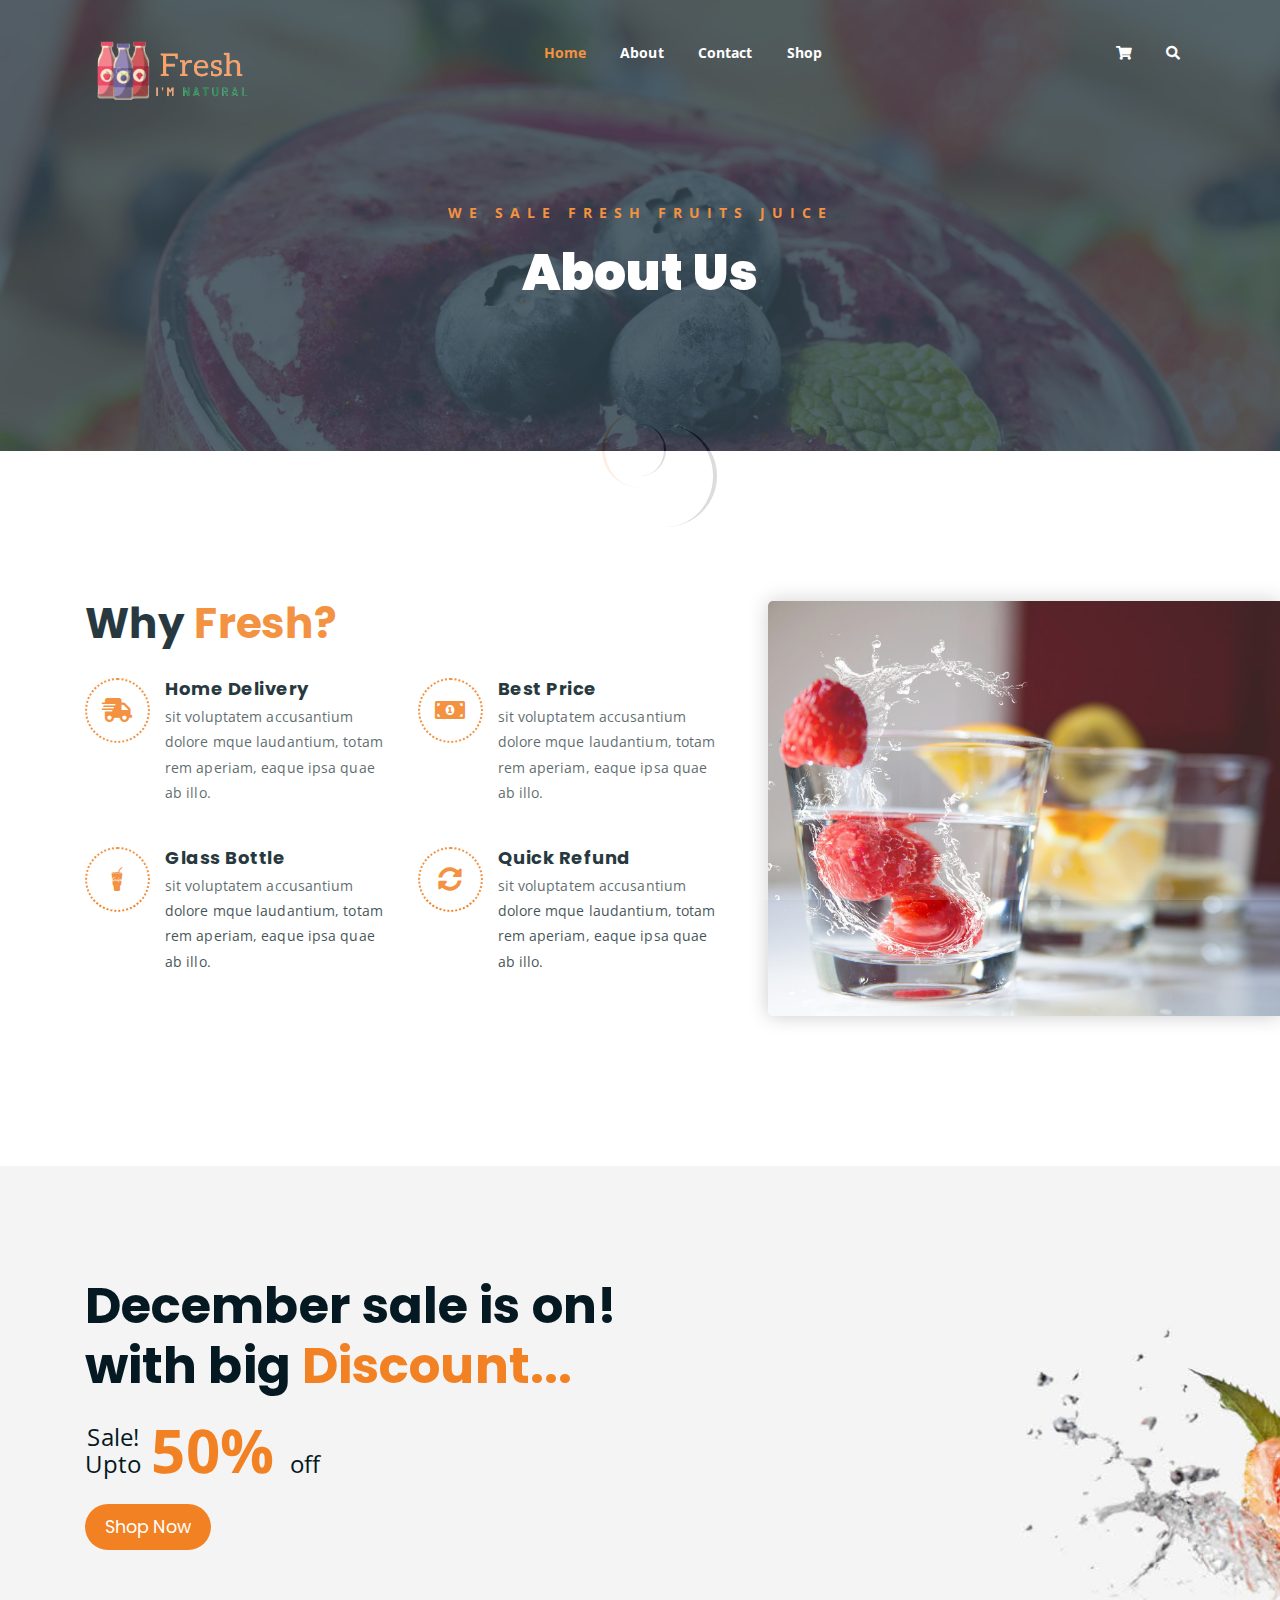
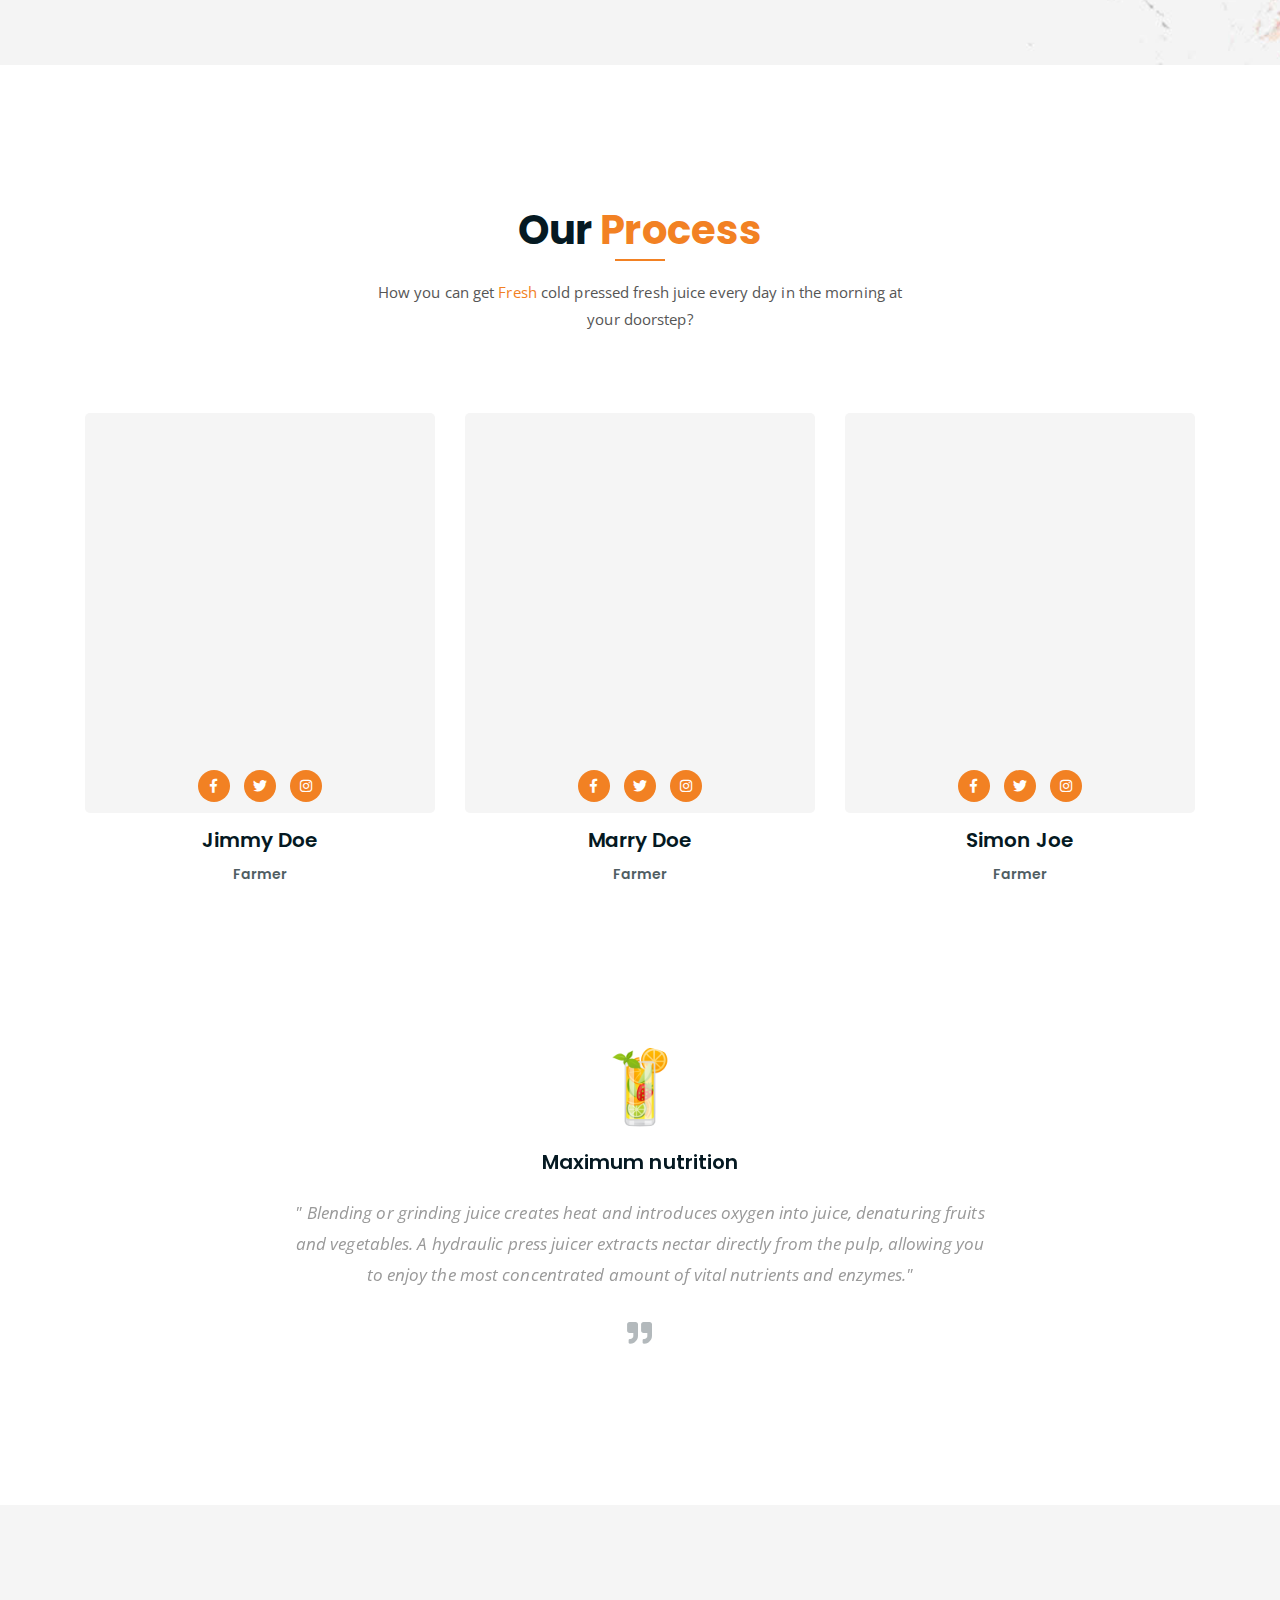
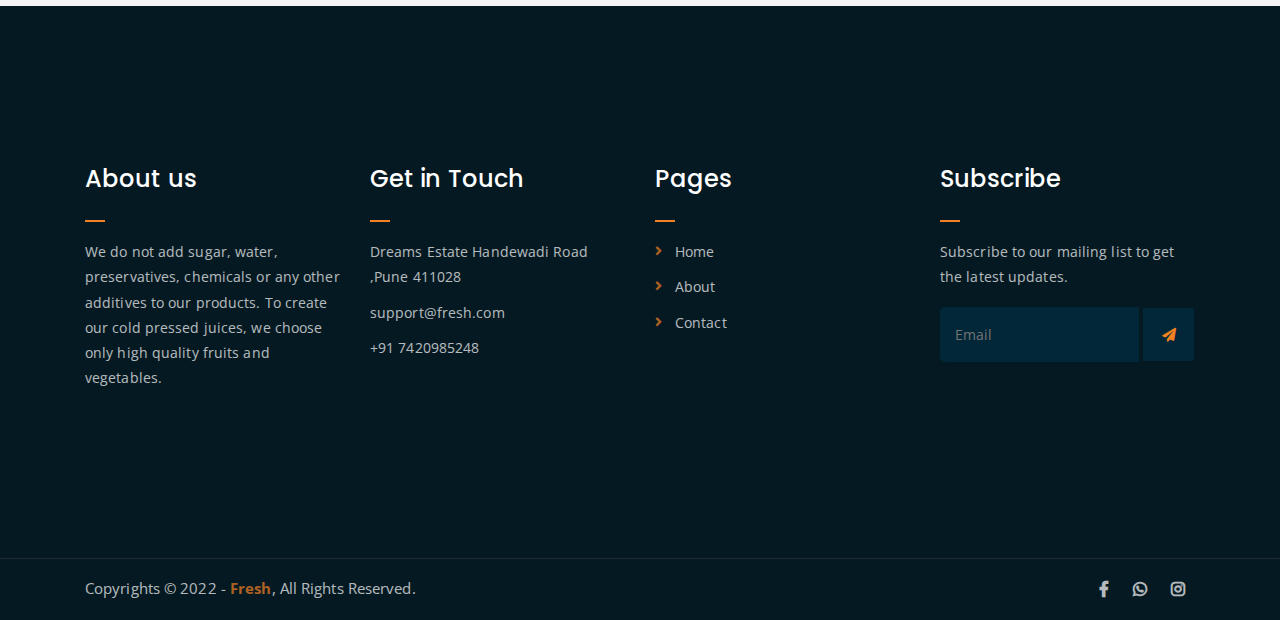
==== commit 47be0fb1: "Update about.html" ====
--- a/about.html
+++ b/about.html
@@ -60,29 +60,10 @@
 						<nav class="main-menu">
 							<ul>
 								<li class="current-list-item"><a href="index.html">Home</a>
-									<!-- <ul class="sub-menu">
-										<li><a href="index.html">Static Home</a></li>
-										<li><a href="index_2.html">Slider Home</a></li>
-									</ul> -->
+									
 								</li>
 								<li><a href="about.html">About</a></li>
-								<!-- <li><a href="#">Pages</a>
-									<ul class="sub-menu">
-										<li><a href="404.html">404 page</a></li>
-										<li><a href="about.html">About</a></li>
-										<li><a href="cart.html">Cart</a></li>
-										<li><a href="checkout.html">Check Out</a></li>
-										<li><a href="contact.html">Contact</a></li>
-										<li><a href="news.html">News</a></li>
-										<li><a href="shop.html">Shop</a></li>
-									</ul>
-								</li>
-								<li><a href="news.html">News</a>
-									<ul class="sub-menu">
-										<li><a href="news.html">News</a></li>
-										<li><a href="single-news.html">Single News</a></li>
-									</ul>
-								</li> -->
+								
 								<li><a href="contact.html">Contact</a></li>
 								<li><a href="Check.html">Shop</a>
 									<!-- <ul class="sub-menu">
@@ -362,7 +343,7 @@
 						<h2 class="widget-title">Get in Touch</h2>
 						<ul>
 							<li>Dreams Estate Handewadi Road ,Pune 411028</li>
-							<li><a href="mailto:nagrerhythm@gmail.com">support@fresh.com</a></li>
+							<li><a href="mailto:fresh.spprt24x7@gmail.com">support@fresh.com</a></li>
 							<li><a href="tel:7420985248">+91 7420985248</a></li>
 						</ul>
 					</div>
@@ -404,11 +385,10 @@
 				<div class="col-lg-6 text-right col-md-12">
 					<div class="social-icons">
 						<ul>
-							<li><a href="#" target="_blank"><i class="fab fa-facebook-f"></i></a></li>
-							<li><a href="#" target="_blank"><i class="fab fa-twitter"></i></a></li>
-							<li><a href="#" target="_blank"><i class="fab fa-instagram"></i></a></li>
-							<!-- <li><a href="#" target="_blank"><i class="fab fa-linkedin"></i></a></li> -->
-							<!-- <li><a href="#" target="_blank"><i class="fab fa-dribbble"></i></a></li> -->
+							<li><a href="https://www.facebook.com/" target="_blank"><i class="fab fa-facebook-f"></i></a></li>
+							<li><a href="https://web.whatsapp.com/send?phone=+91 7420985248" target="_blank"><i class="fab fa-whatsapp"></i></a></li>
+							<li><a href="https://www.instagram.com/" target="_blank"><i class="fab fa-instagram"></i></a></li>
+							
 						</ul>
 					</div>
 				</div>
@@ -439,4 +419,4 @@
 	<script src="assets/js/main.js"></script>
 
 </body>
-</html>+</html>
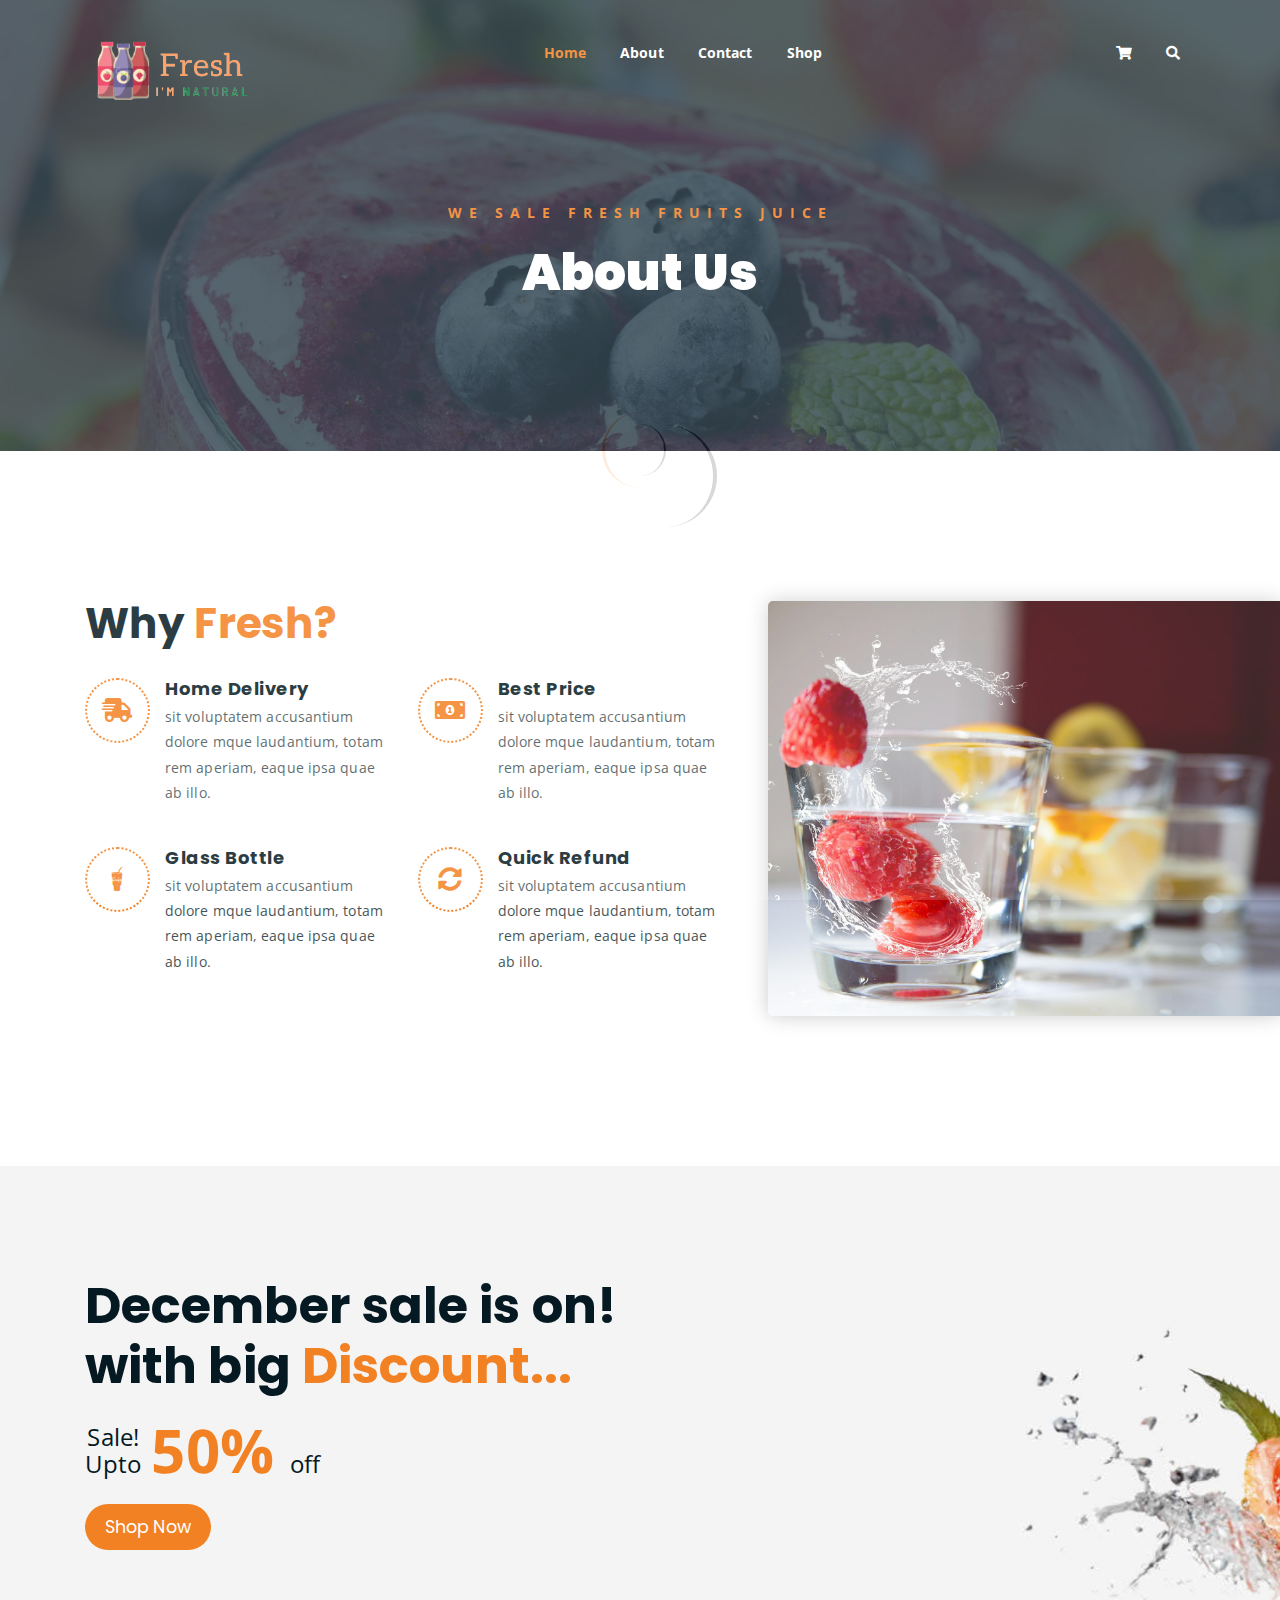
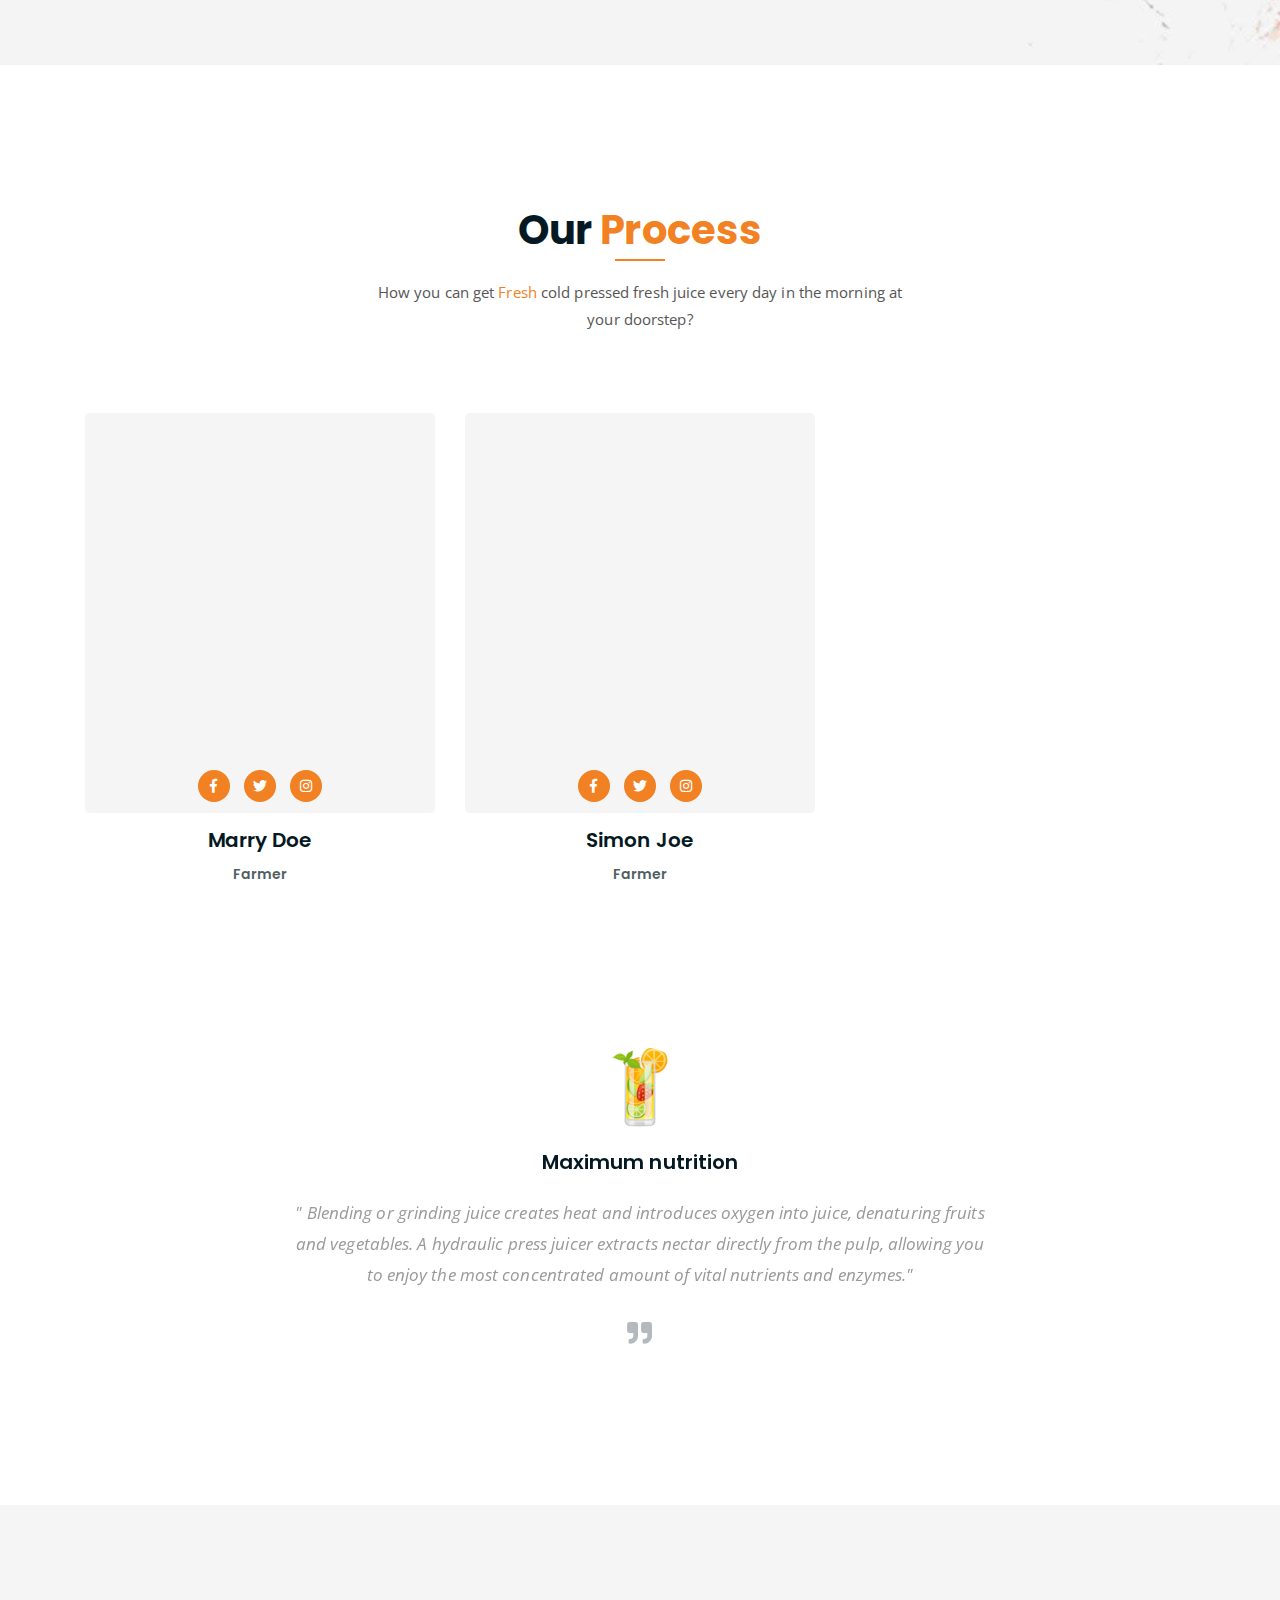
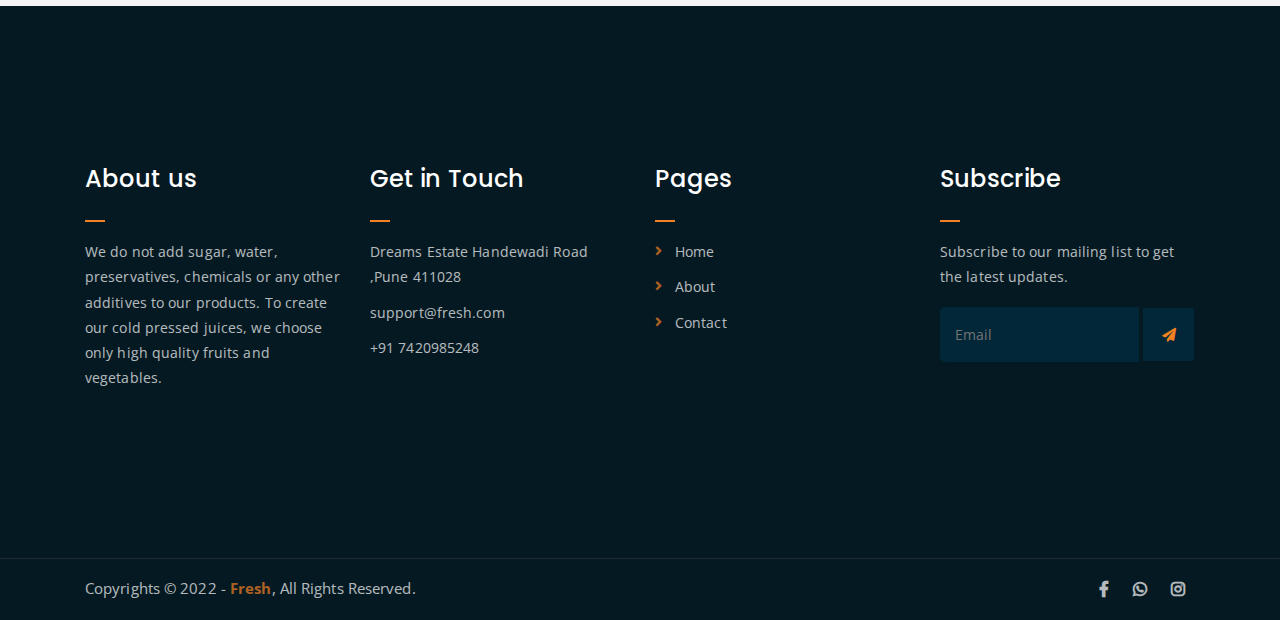
==== commit 0ca80430: "Update about.html" ====
--- a/about.html
+++ b/about.html
@@ -65,13 +65,8 @@
 								<li><a href="about.html">About</a></li>
 								
 								<li><a href="contact.html">Contact</a></li>
-								<li><a href="Check.html">Shop</a>
-									<!-- <ul class="sub-menu">
-										<li><a href="shop.html">Shop</a></li>
-										<li><a href="checkout.html">Check Out</a></li>
-										<li><a href="single-product.html">Single Product</a></li>
-										<li><a href="cart.html">Cart</a></li>
-									</ul> -->
+								<li><a href="shop.html">Shop</a>
+									
 								</li>
 								<li>
 									<div class="header-icons">
@@ -207,17 +202,7 @@
 				</div>
 			</div>
 			<div class="row">
-				<div class="col-lg-4 col-md-6">
-					<div class="single-team-item">
-						<div class="team-bg team-bg-1"></div>
-						<h4>Jimmy Doe <span>Farmer</span></h4>
-						<ul class="social-link-team">
-							<li><a href="#" target="_blank"><i class="fab fa-facebook-f"></i></a></li>
-							<li><a href="#" target="_blank"><i class="fab fa-twitter"></i></a></li>
-							<li><a href="#" target="_blank"><i class="fab fa-instagram"></i></a></li>
-						</ul>
-					</div>
-				</div>
+				
 				<div class="col-lg-4 col-md-6">
 					<div class="single-team-item">
 						<div class="team-bg team-bg-2"></div>
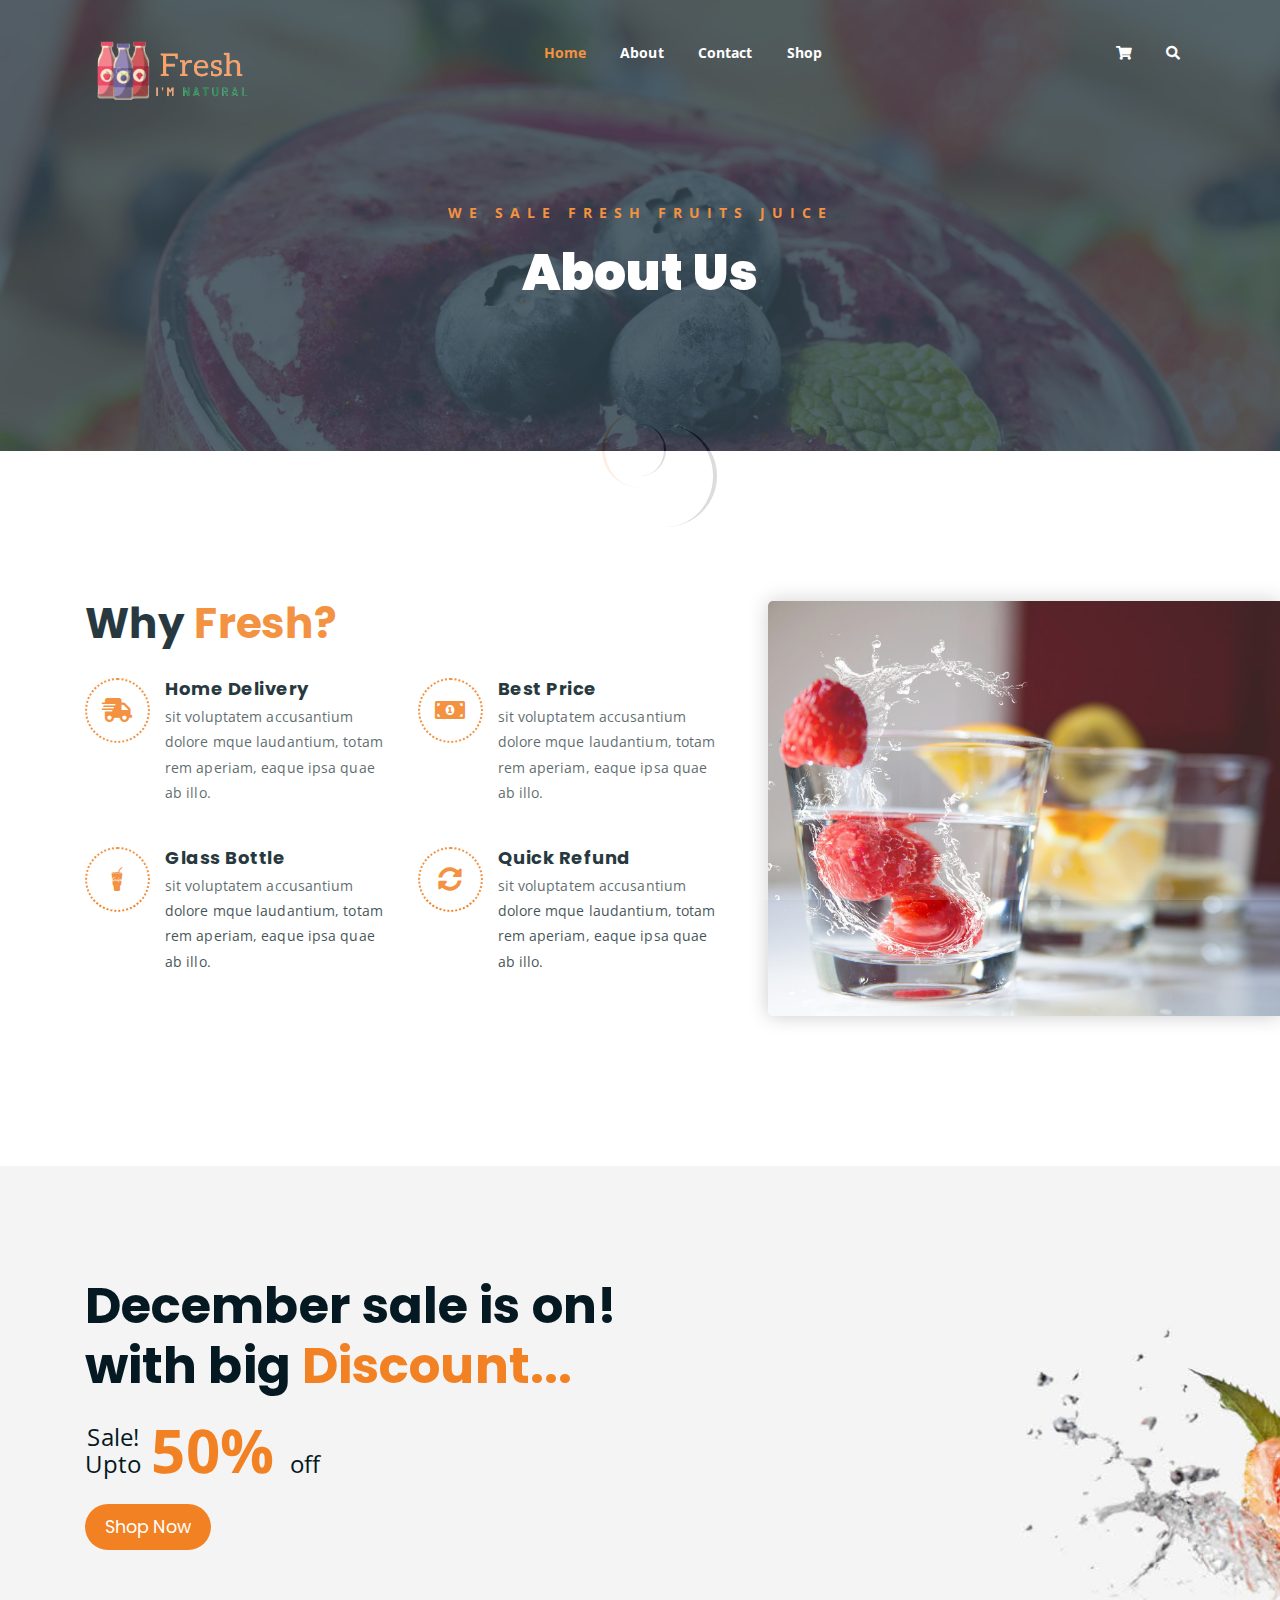
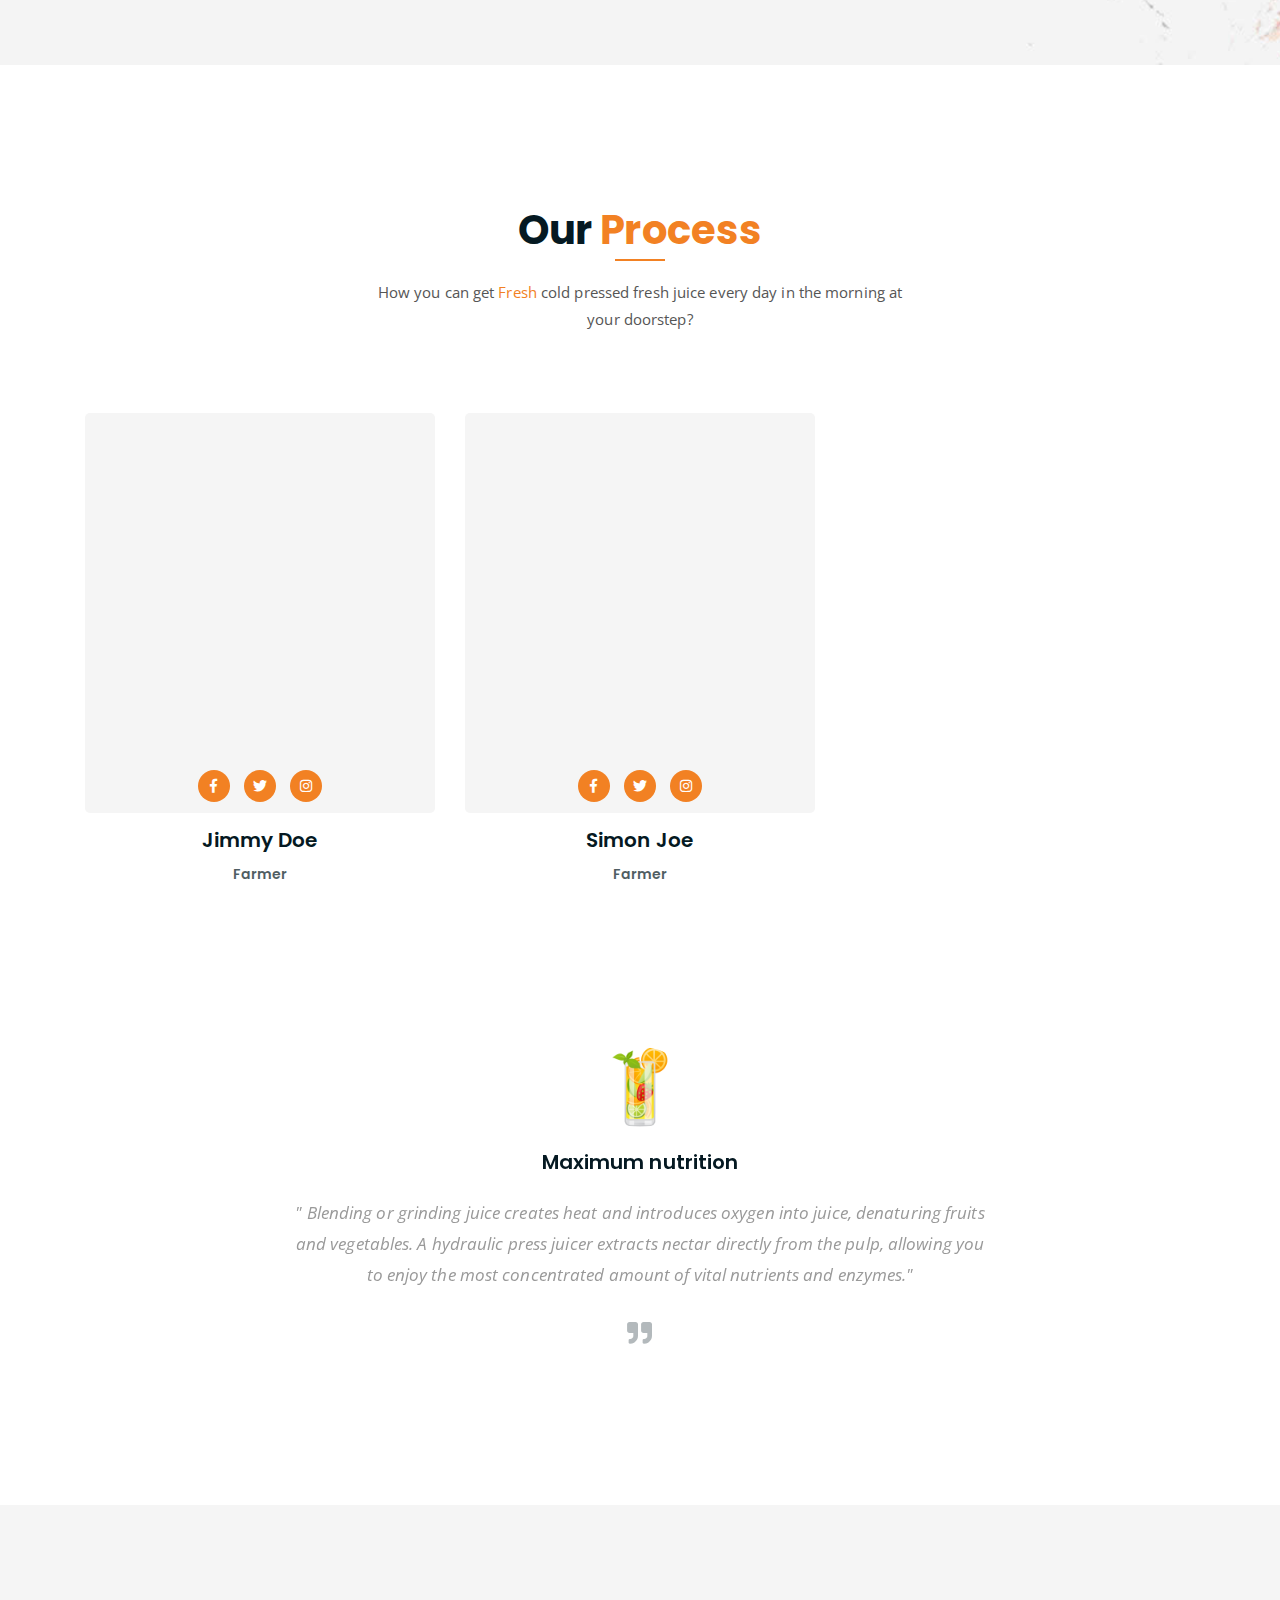
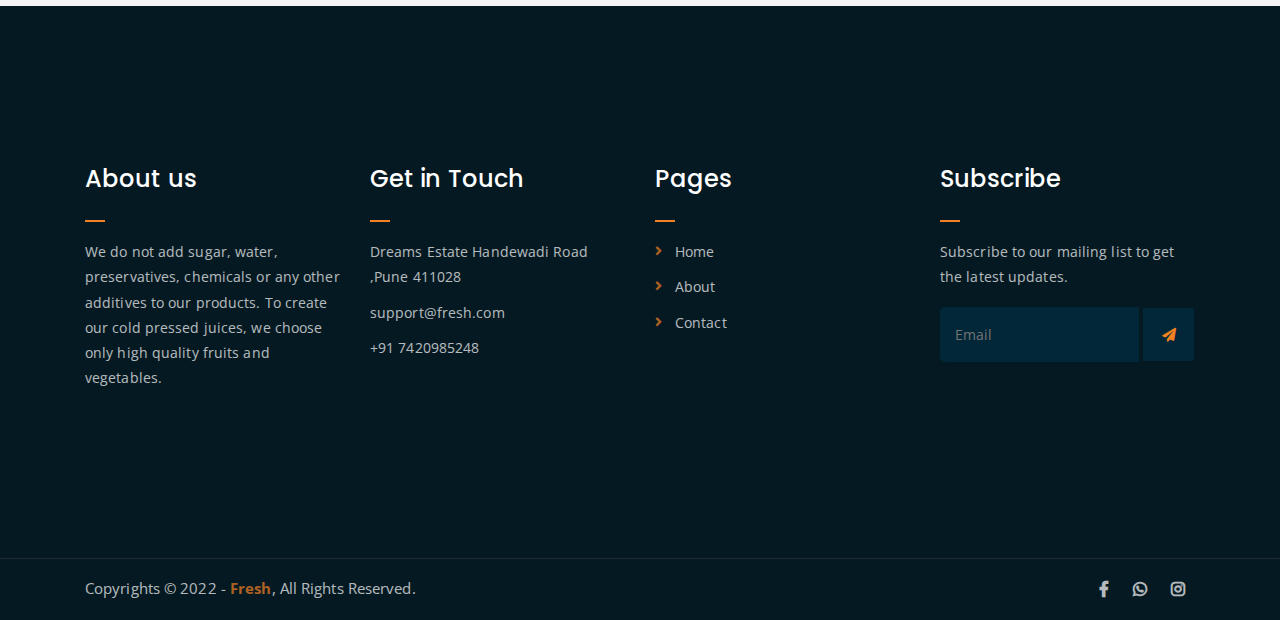
==== commit 61a1eb57: "Update about.html" ====
--- a/about.html
+++ b/about.html
@@ -202,11 +202,10 @@
 				</div>
 			</div>
 			<div class="row">
-				
 				<div class="col-lg-4 col-md-6">
 					<div class="single-team-item">
-						<div class="team-bg team-bg-2"></div>
-						<h4>Marry Doe <span>Farmer</span></h4>
+						<div class="team-bg team-bg-1"></div>
+						<h4>Jimmy Doe <span>Farmer</span></h4>
 						<ul class="social-link-team">
 							<li><a href="#" target="_blank"><i class="fab fa-facebook-f"></i></a></li>
 							<li><a href="#" target="_blank"><i class="fab fa-twitter"></i></a></li>
@@ -214,6 +213,7 @@
 						</ul>
 					</div>
 				</div>
+				
 				<div class="col-lg-4 col-md-6 offset-md-3 offset-lg-0">
 					<div class="single-team-item">
 						<div class="team-bg team-bg-3"></div>
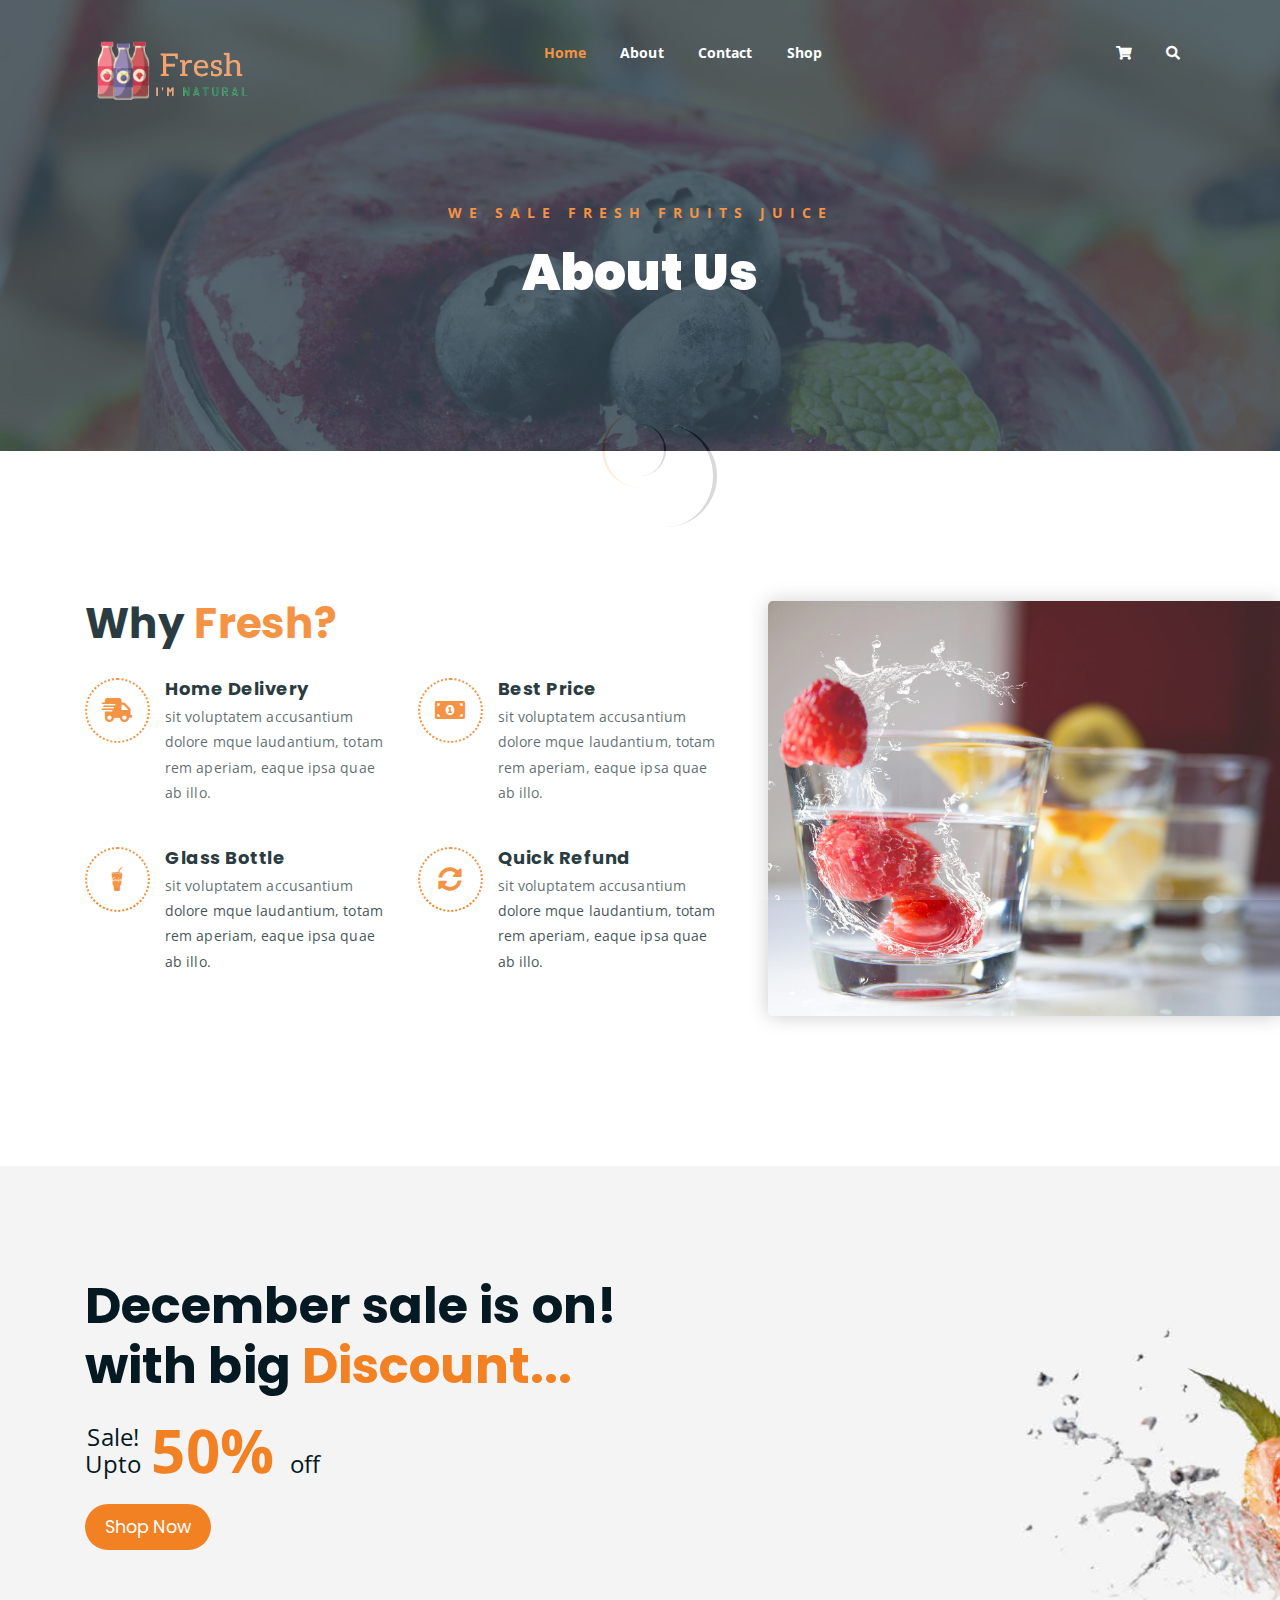
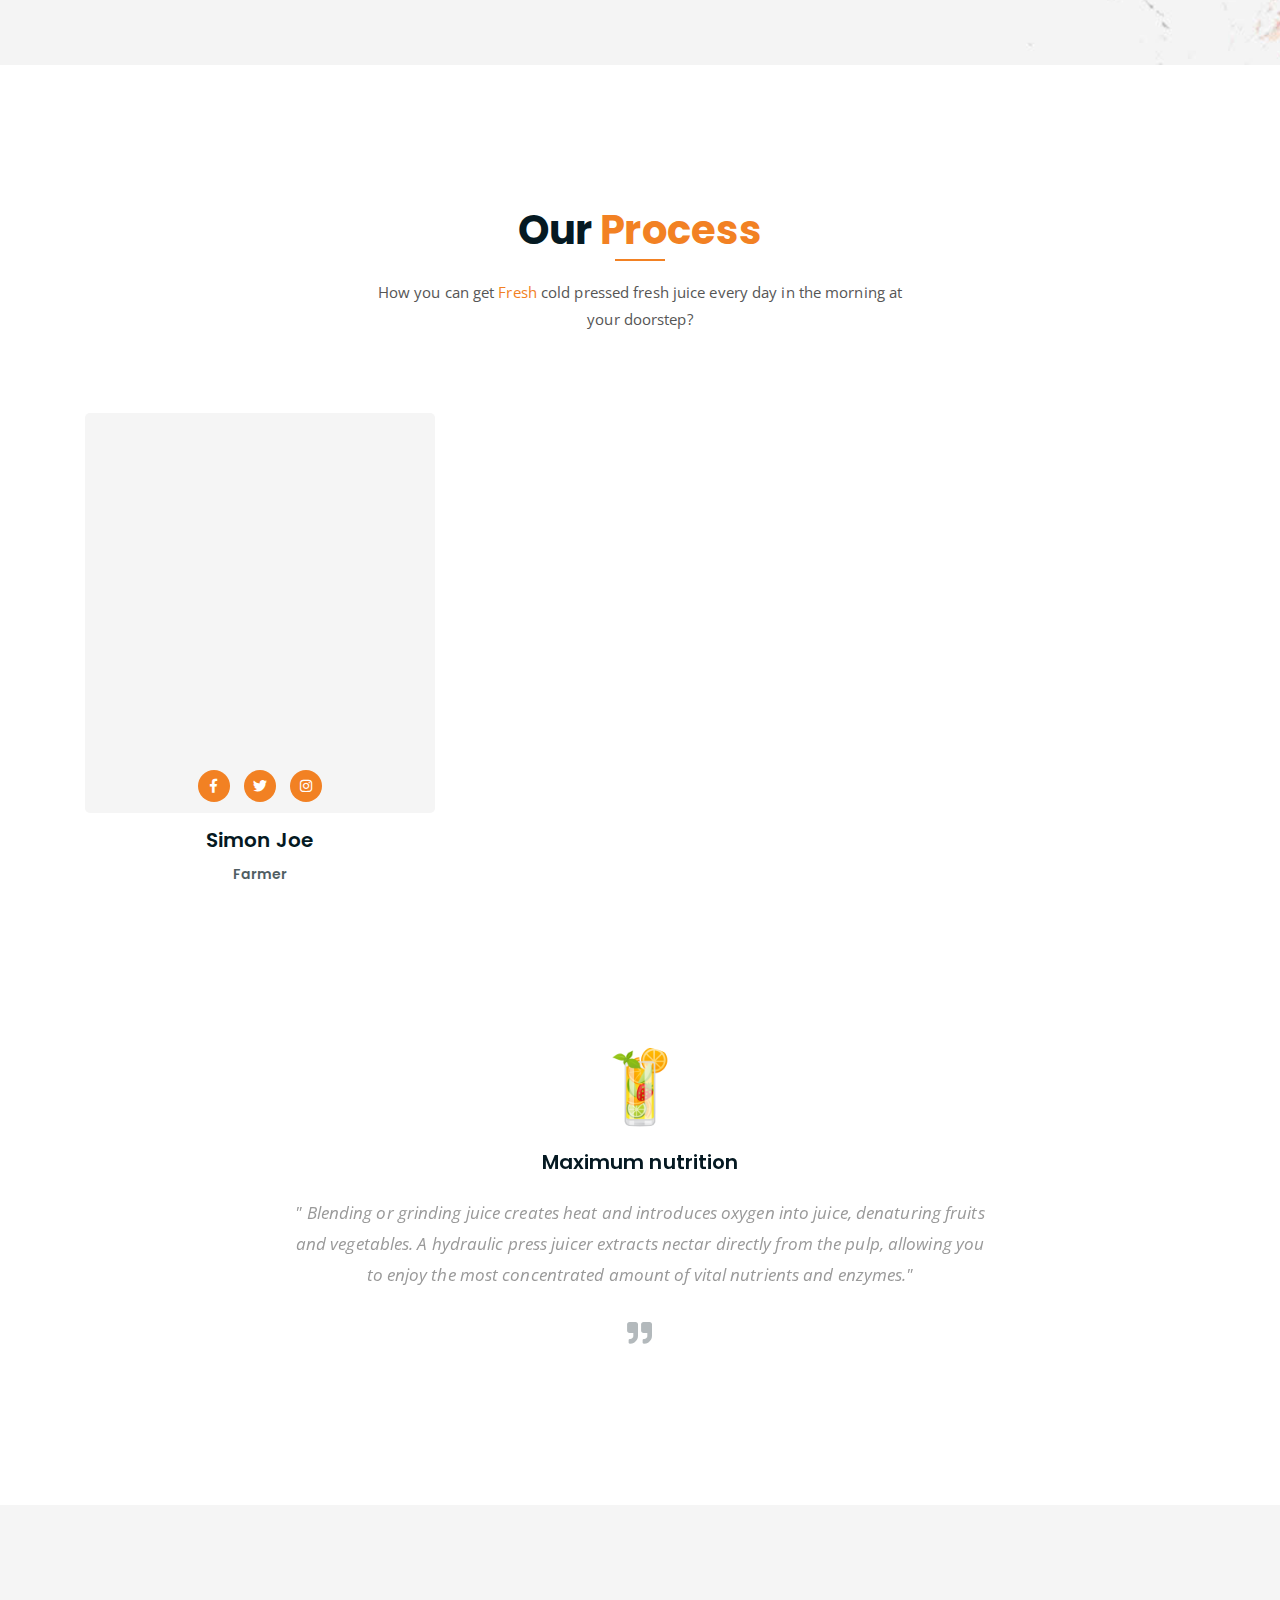
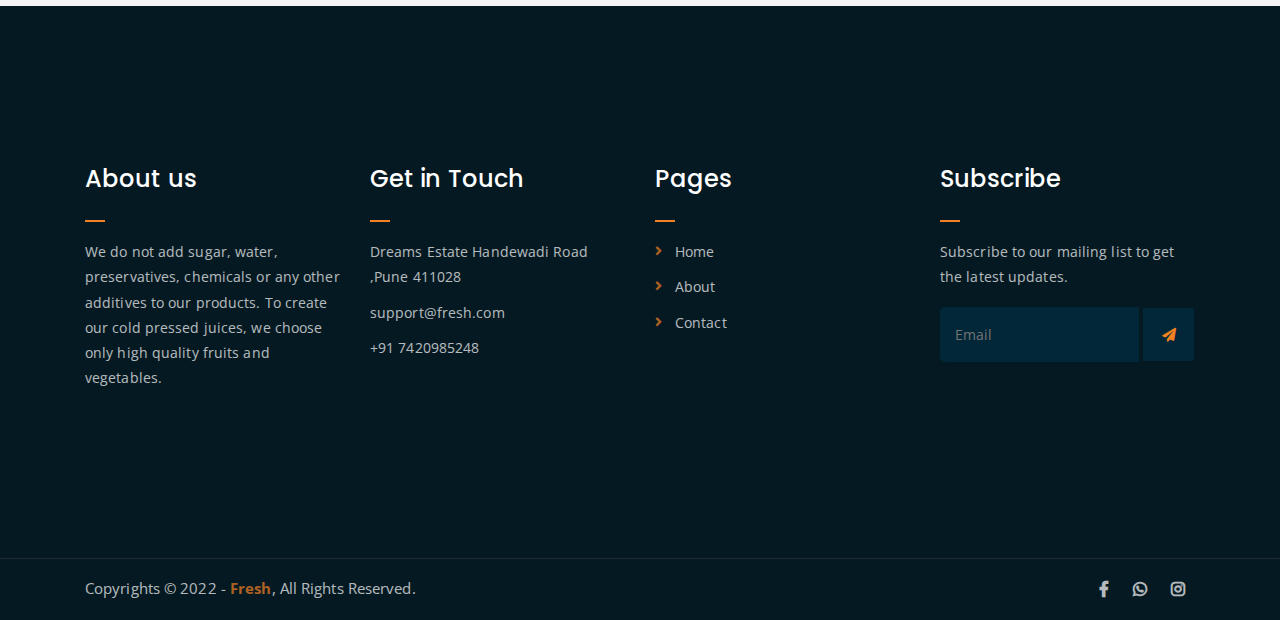
==== commit 107125dd: "Update about.html" ====
--- a/about.html
+++ b/about.html
@@ -202,17 +202,7 @@
 				</div>
 			</div>
 			<div class="row">
-				<div class="col-lg-4 col-md-6">
-					<div class="single-team-item">
-						<div class="team-bg team-bg-1"></div>
-						<h4>Jimmy Doe <span>Farmer</span></h4>
-						<ul class="social-link-team">
-							<li><a href="#" target="_blank"><i class="fab fa-facebook-f"></i></a></li>
-							<li><a href="#" target="_blank"><i class="fab fa-twitter"></i></a></li>
-							<li><a href="#" target="_blank"><i class="fab fa-instagram"></i></a></li>
-						</ul>
-					</div>
-				</div>
+				
 				
 				<div class="col-lg-4 col-md-6 offset-md-3 offset-lg-0">
 					<div class="single-team-item">
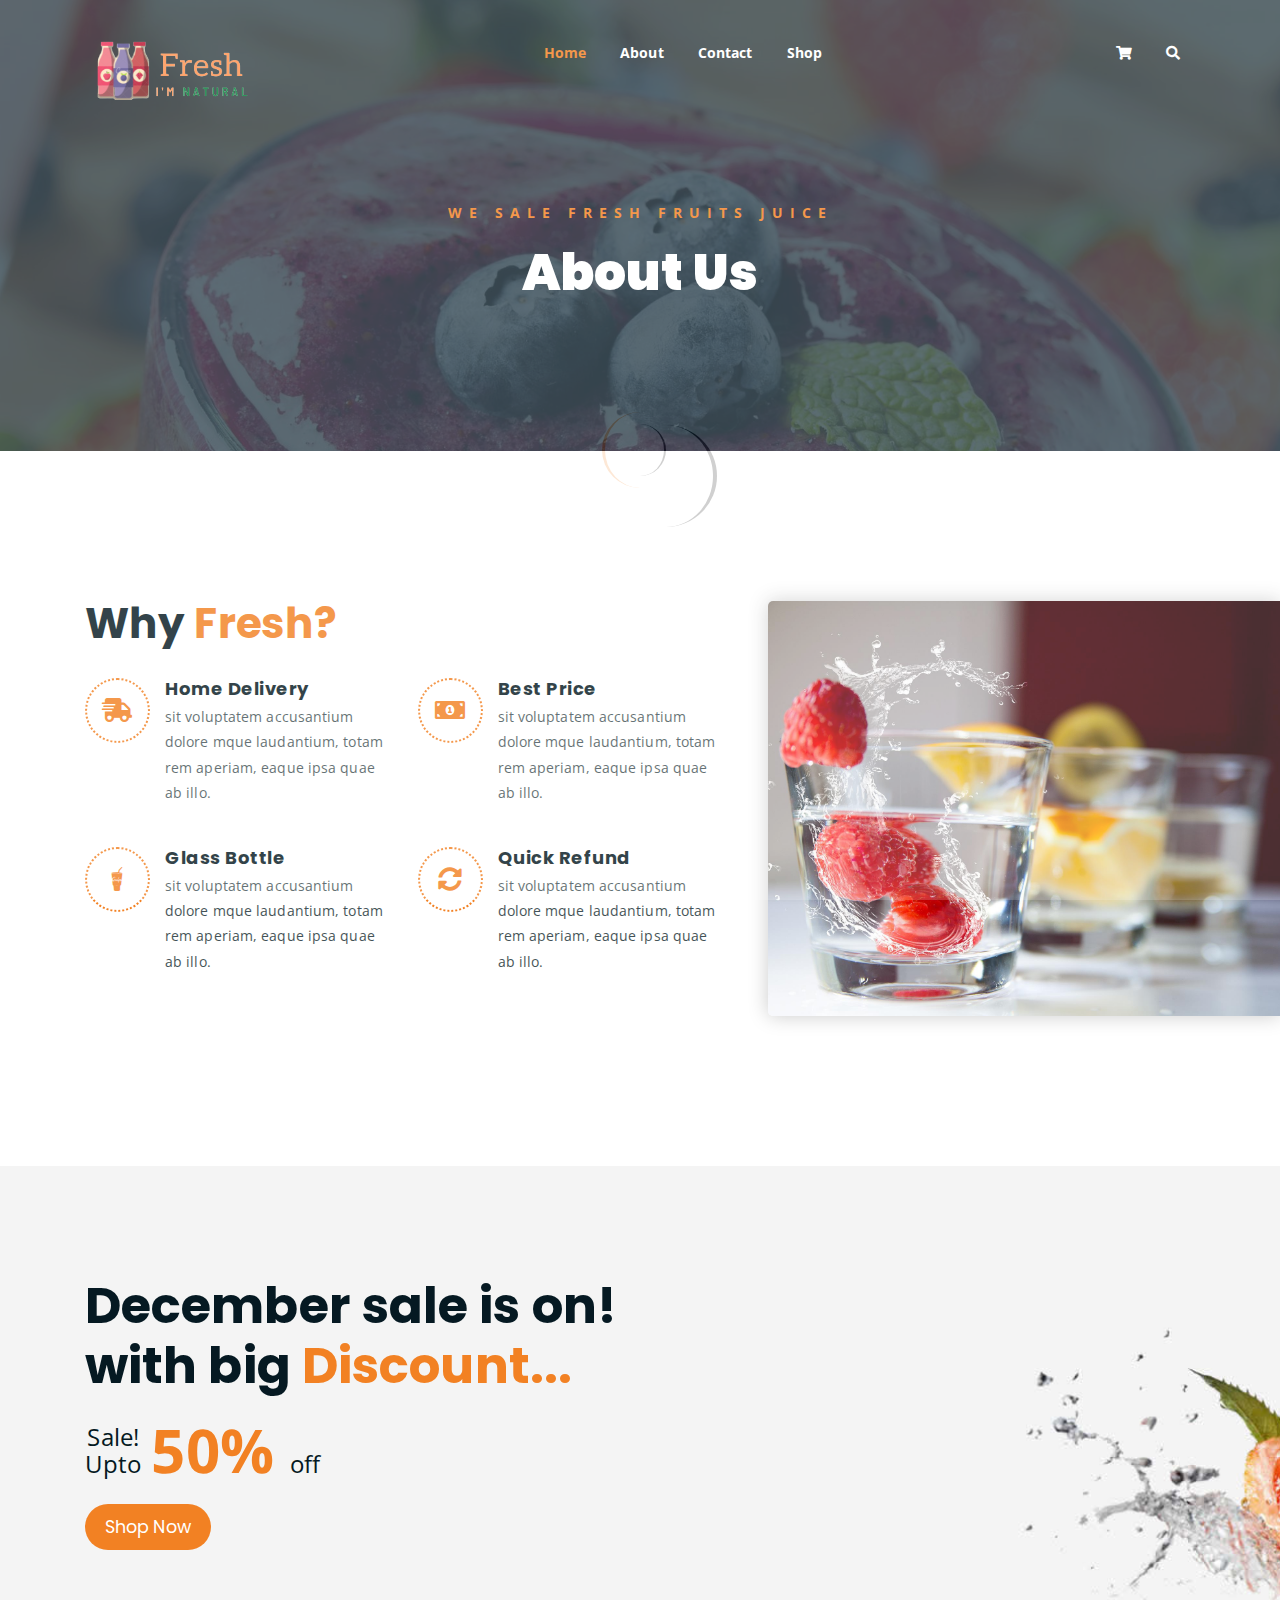
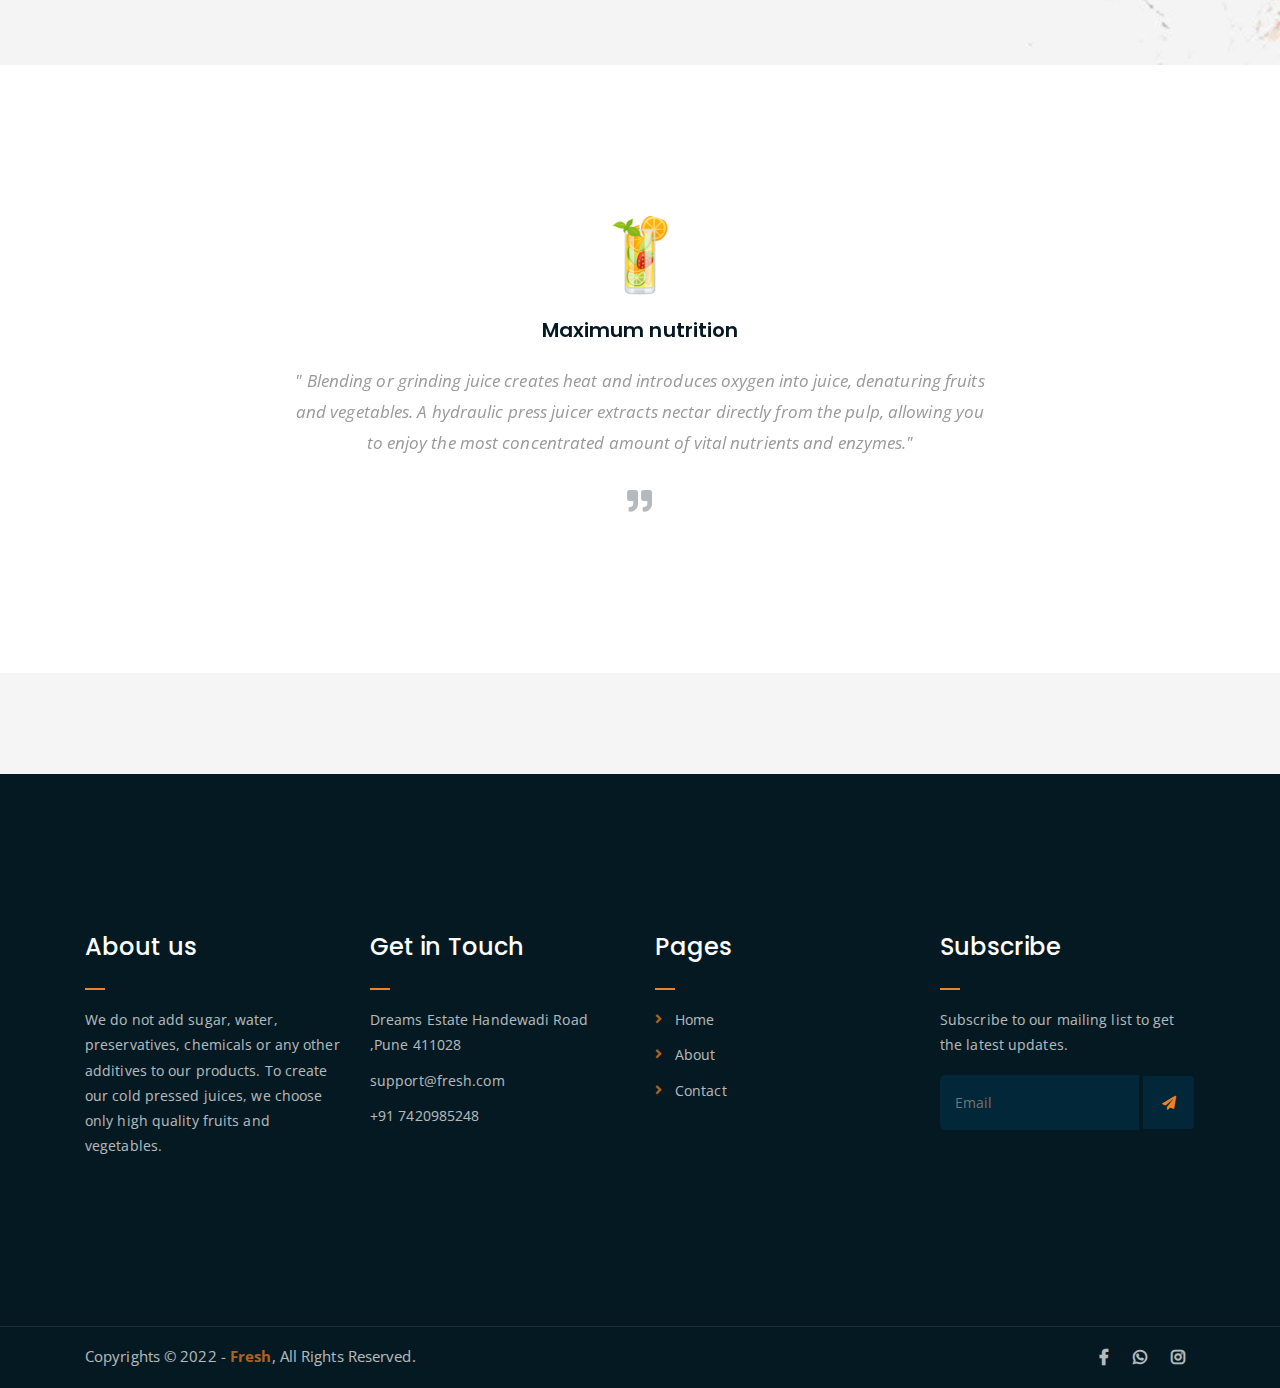
==== commit 9e0b9a0b: "Update about.html" ====
--- a/about.html
+++ b/about.html
@@ -191,7 +191,7 @@
 	<!-- end shop banner -->
 
 	<!-- team section -->
-	<div class="mt-150">
+<!-- 	<div class="mt-150">
 		<div class="container">
 			<div class="row">
 				<div class="col-lg-8 offset-lg-2 text-center">
@@ -204,20 +204,10 @@
 			<div class="row">
 				
 				
-				<div class="col-lg-4 col-md-6 offset-md-3 offset-lg-0">
-					<div class="single-team-item">
-						<div class="team-bg team-bg-3"></div>
-						<h4>Simon Joe <span>Farmer</span></h4>
-						<ul class="social-link-team">
-							<li><a href="#" target="_blank"><i class="fab fa-facebook-f"></i></a></li>
-							<li><a href="#" target="_blank"><i class="fab fa-twitter"></i></a></li>
-							<li><a href="#" target="_blank"><i class="fab fa-instagram"></i></a></li>
-						</ul>
-					</div>
-				</div>
-			</div>
-		</div>
-	</div>
+				
+			</div>
+		</div>
+	</div> -->
 	<!-- end team section -->
 
 	<!-- testimonail-section -->
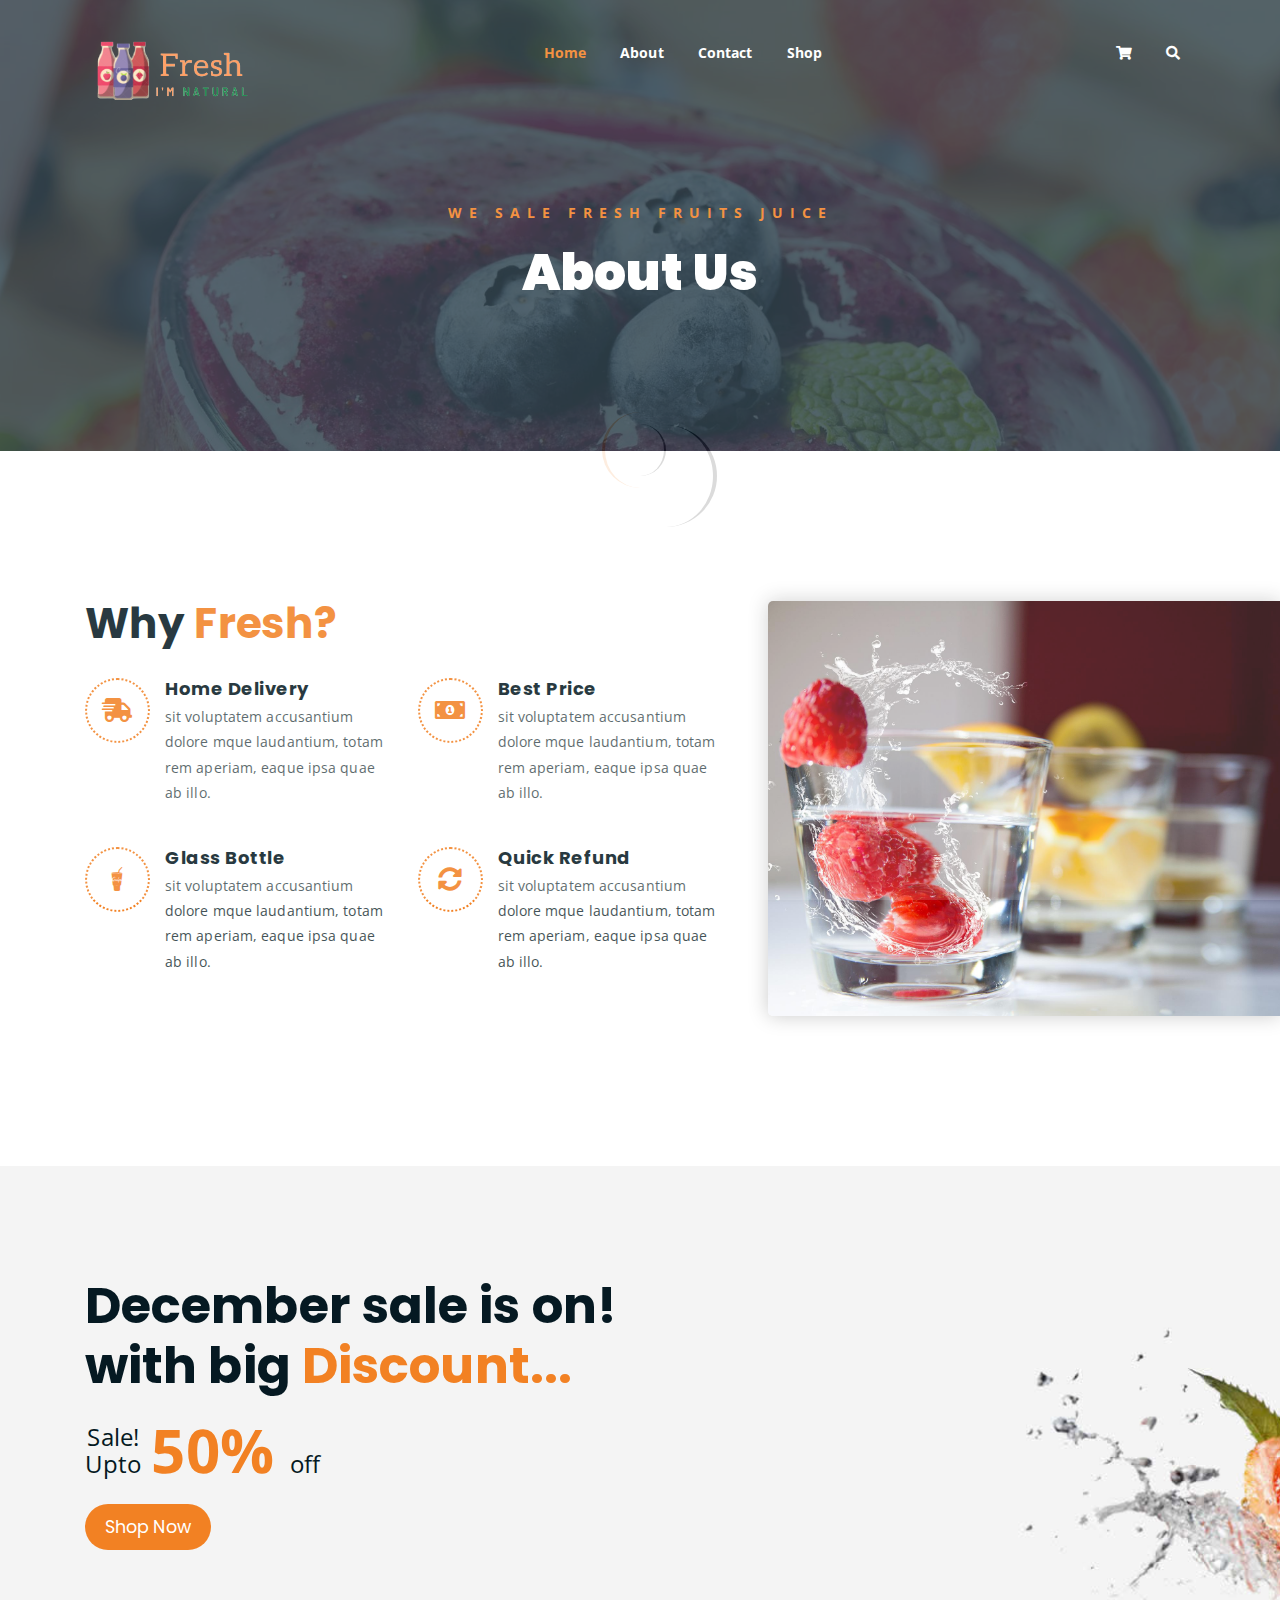
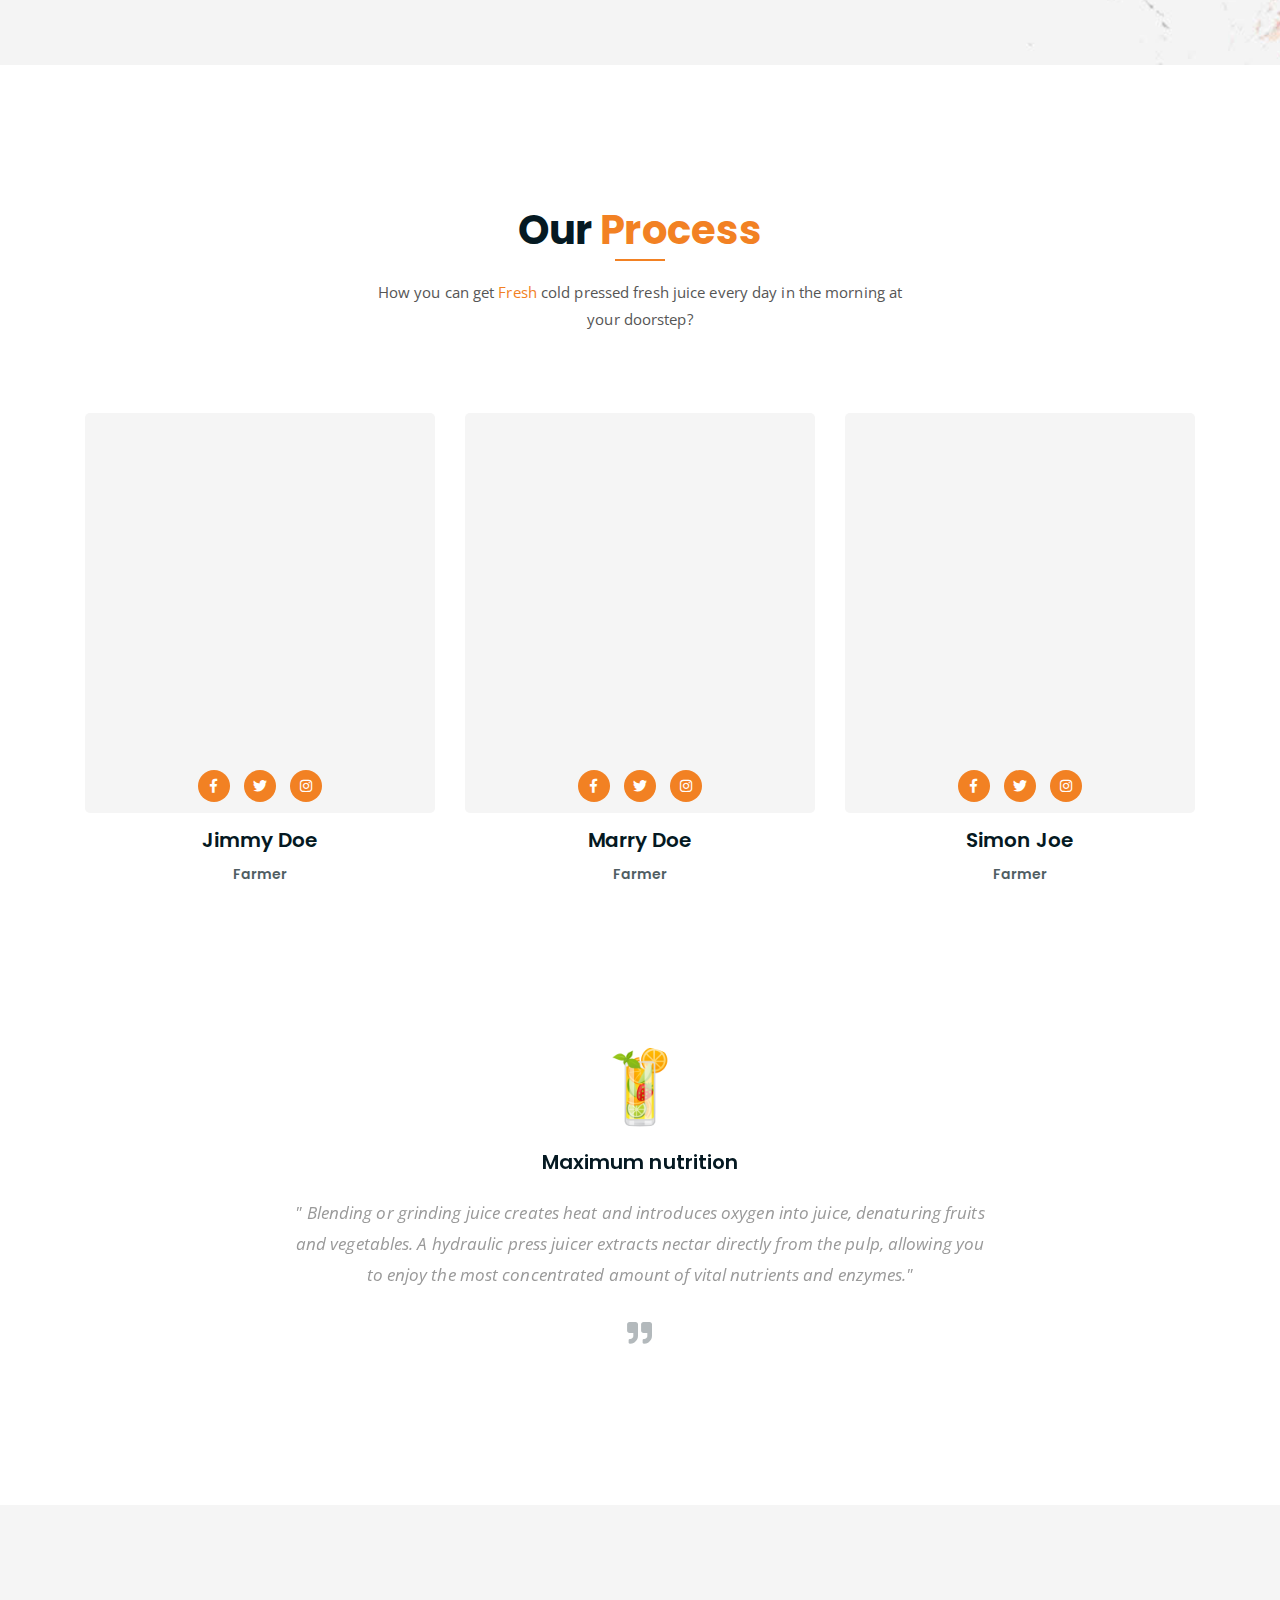
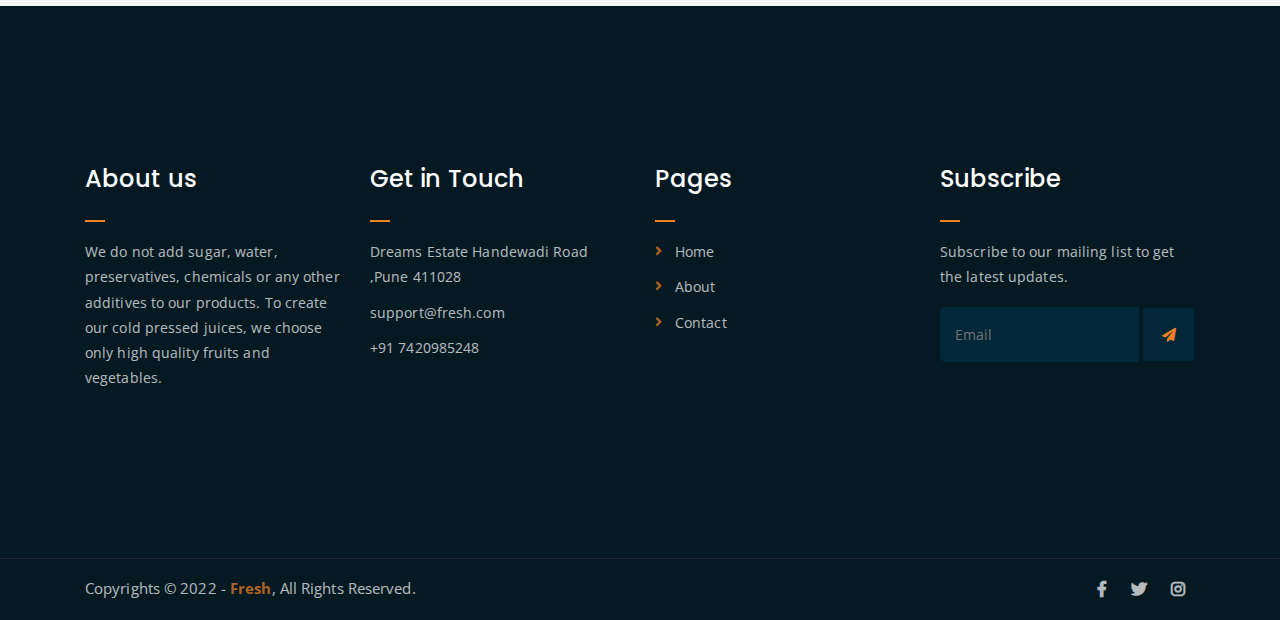
==== commit baf517f8: "update" ====
--- a/about.html
+++ b/about.html
@@ -60,13 +60,37 @@
 						<nav class="main-menu">
 							<ul>
 								<li class="current-list-item"><a href="index.html">Home</a>
-									
+									<!-- <ul class="sub-menu">
+										<li><a href="index.html">Static Home</a></li>
+										<li><a href="index_2.html">Slider Home</a></li>
+									</ul> -->
 								</li>
 								<li><a href="about.html">About</a></li>
-								
+								<!-- <li><a href="#">Pages</a>
+									<ul class="sub-menu">
+										<li><a href="404.html">404 page</a></li>
+										<li><a href="about.html">About</a></li>
+										<li><a href="cart.html">Cart</a></li>
+										<li><a href="checkout.html">Check Out</a></li>
+										<li><a href="contact.html">Contact</a></li>
+										<li><a href="news.html">News</a></li>
+										<li><a href="shop.html">Shop</a></li>
+									</ul>
+								</li>
+								<li><a href="news.html">News</a>
+									<ul class="sub-menu">
+										<li><a href="news.html">News</a></li>
+										<li><a href="single-news.html">Single News</a></li>
+									</ul>
+								</li> -->
 								<li><a href="contact.html">Contact</a></li>
-								<li><a href="shop.html">Shop</a>
-									
+								<li><a href="Check.html">Shop</a>
+									<!-- <ul class="sub-menu">
+										<li><a href="shop.html">Shop</a></li>
+										<li><a href="checkout.html">Check Out</a></li>
+										<li><a href="single-product.html">Single Product</a></li>
+										<li><a href="cart.html">Cart</a></li>
+									</ul> -->
 								</li>
 								<li>
 									<div class="header-icons">
@@ -191,7 +215,7 @@
 	<!-- end shop banner -->
 
 	<!-- team section -->
-<!-- 	<div class="mt-150">
+	<div class="mt-150">
 		<div class="container">
 			<div class="row">
 				<div class="col-lg-8 offset-lg-2 text-center">
@@ -202,12 +226,42 @@
 				</div>
 			</div>
 			<div class="row">
-				
-				
-				
-			</div>
-		</div>
-	</div> -->
+				<div class="col-lg-4 col-md-6">
+					<div class="single-team-item">
+						<div class="team-bg team-bg-1"></div>
+						<h4>Jimmy Doe <span>Farmer</span></h4>
+						<ul class="social-link-team">
+							<li><a href="#" target="_blank"><i class="fab fa-facebook-f"></i></a></li>
+							<li><a href="#" target="_blank"><i class="fab fa-twitter"></i></a></li>
+							<li><a href="#" target="_blank"><i class="fab fa-instagram"></i></a></li>
+						</ul>
+					</div>
+				</div>
+				<div class="col-lg-4 col-md-6">
+					<div class="single-team-item">
+						<div class="team-bg team-bg-2"></div>
+						<h4>Marry Doe <span>Farmer</span></h4>
+						<ul class="social-link-team">
+							<li><a href="#" target="_blank"><i class="fab fa-facebook-f"></i></a></li>
+							<li><a href="#" target="_blank"><i class="fab fa-twitter"></i></a></li>
+							<li><a href="#" target="_blank"><i class="fab fa-instagram"></i></a></li>
+						</ul>
+					</div>
+				</div>
+				<div class="col-lg-4 col-md-6 offset-md-3 offset-lg-0">
+					<div class="single-team-item">
+						<div class="team-bg team-bg-3"></div>
+						<h4>Simon Joe <span>Farmer</span></h4>
+						<ul class="social-link-team">
+							<li><a href="#" target="_blank"><i class="fab fa-facebook-f"></i></a></li>
+							<li><a href="#" target="_blank"><i class="fab fa-twitter"></i></a></li>
+							<li><a href="#" target="_blank"><i class="fab fa-instagram"></i></a></li>
+						</ul>
+					</div>
+				</div>
+			</div>
+		</div>
+	</div>
 	<!-- end team section -->
 
 	<!-- testimonail-section -->
@@ -350,10 +404,11 @@
 				<div class="col-lg-6 text-right col-md-12">
 					<div class="social-icons">
 						<ul>
-							<li><a href="https://www.facebook.com/" target="_blank"><i class="fab fa-facebook-f"></i></a></li>
-							<li><a href="https://web.whatsapp.com/send?phone=+91 7420985248" target="_blank"><i class="fab fa-whatsapp"></i></a></li>
-							<li><a href="https://www.instagram.com/" target="_blank"><i class="fab fa-instagram"></i></a></li>
-							
+							<li><a href="#" target="_blank"><i class="fab fa-facebook-f"></i></a></li>
+							<li><a href="#" target="_blank"><i class="fab fa-twitter"></i></a></li>
+							<li><a href="#" target="_blank"><i class="fab fa-instagram"></i></a></li>
+							<!-- <li><a href="#" target="_blank"><i class="fab fa-linkedin"></i></a></li> -->
+							<!-- <li><a href="#" target="_blank"><i class="fab fa-dribbble"></i></a></li> -->
 						</ul>
 					</div>
 				</div>
@@ -384,4 +439,4 @@
 	<script src="assets/js/main.js"></script>
 
 </body>
-</html>
+</html>--- a/assets/css/main.css
+++ b/assets/css/main.css
@@ -2299,6 +2299,9 @@
   position: relative;
   
 }
+.contact-form .radiocod .list .not{
+  cursor: not-allowed;
+}
 
 .contact-form .list label{
   padding: 10px 131px 10px 14px;
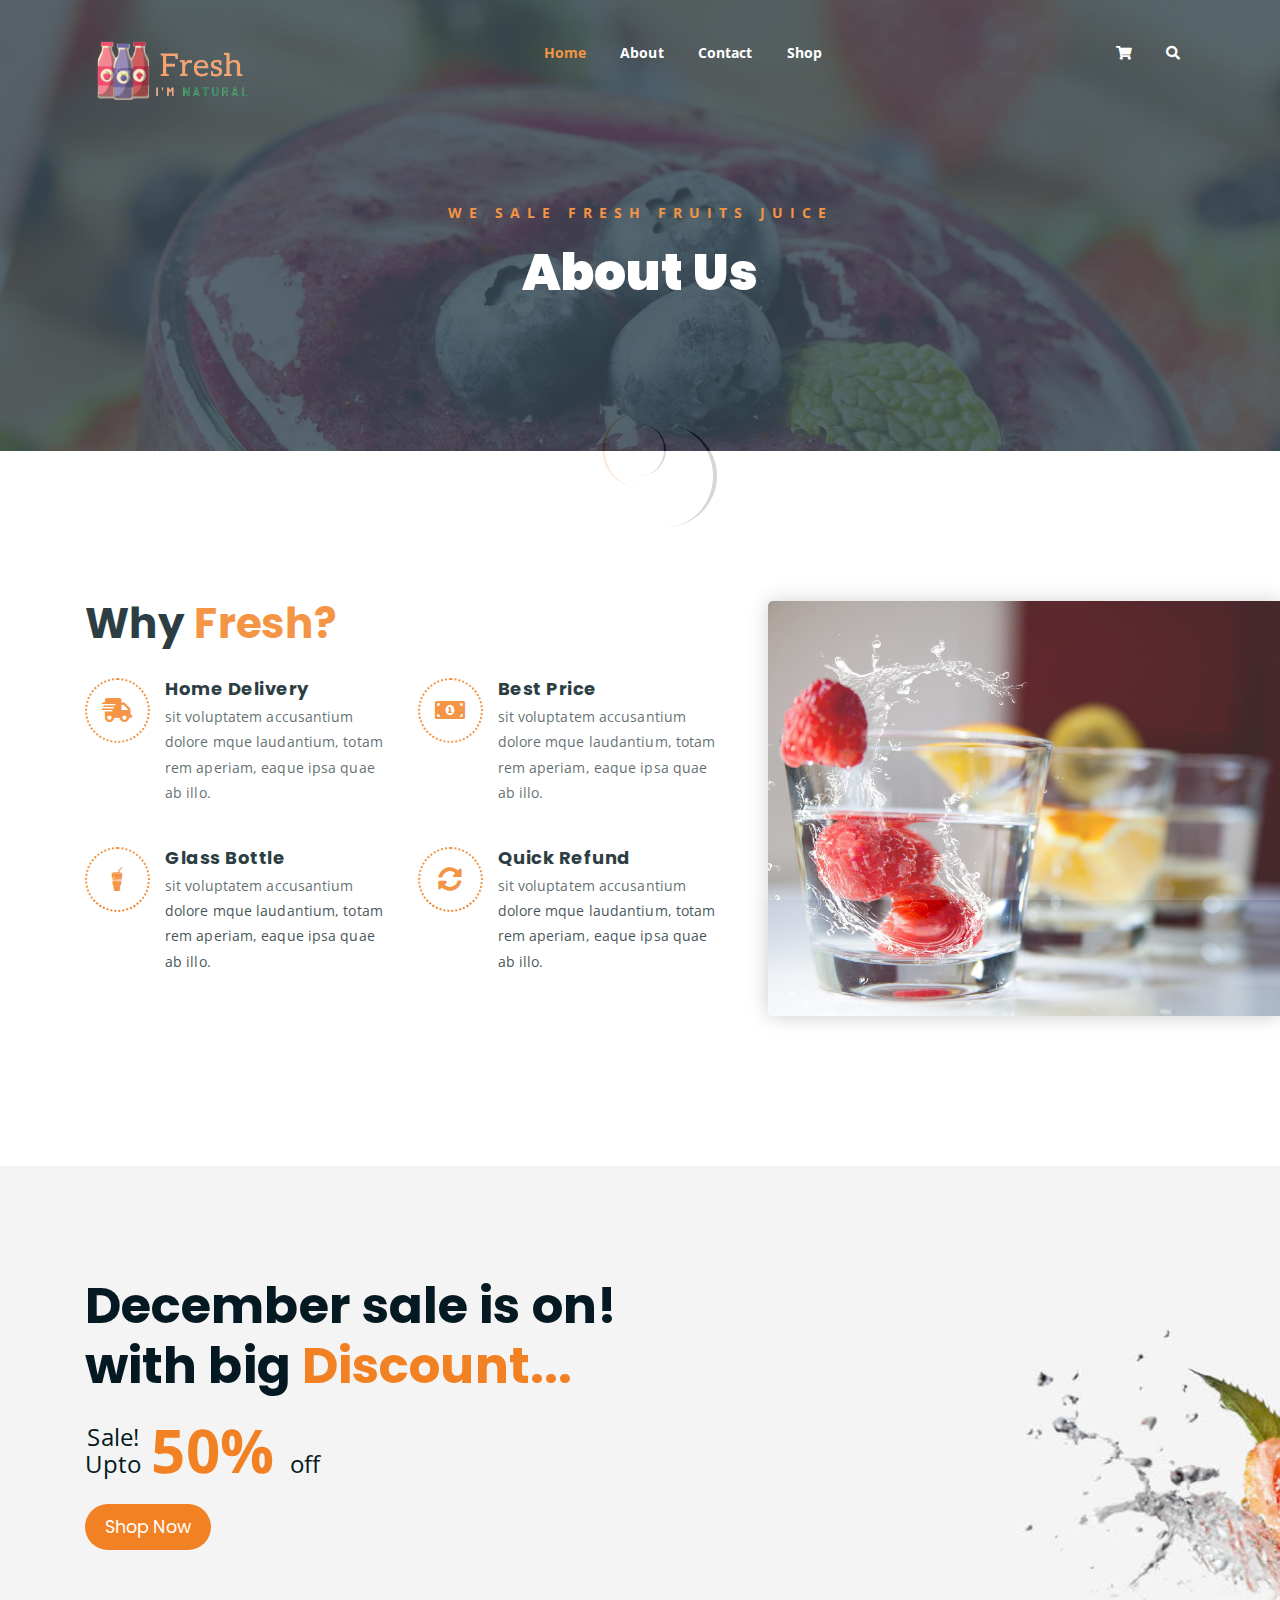
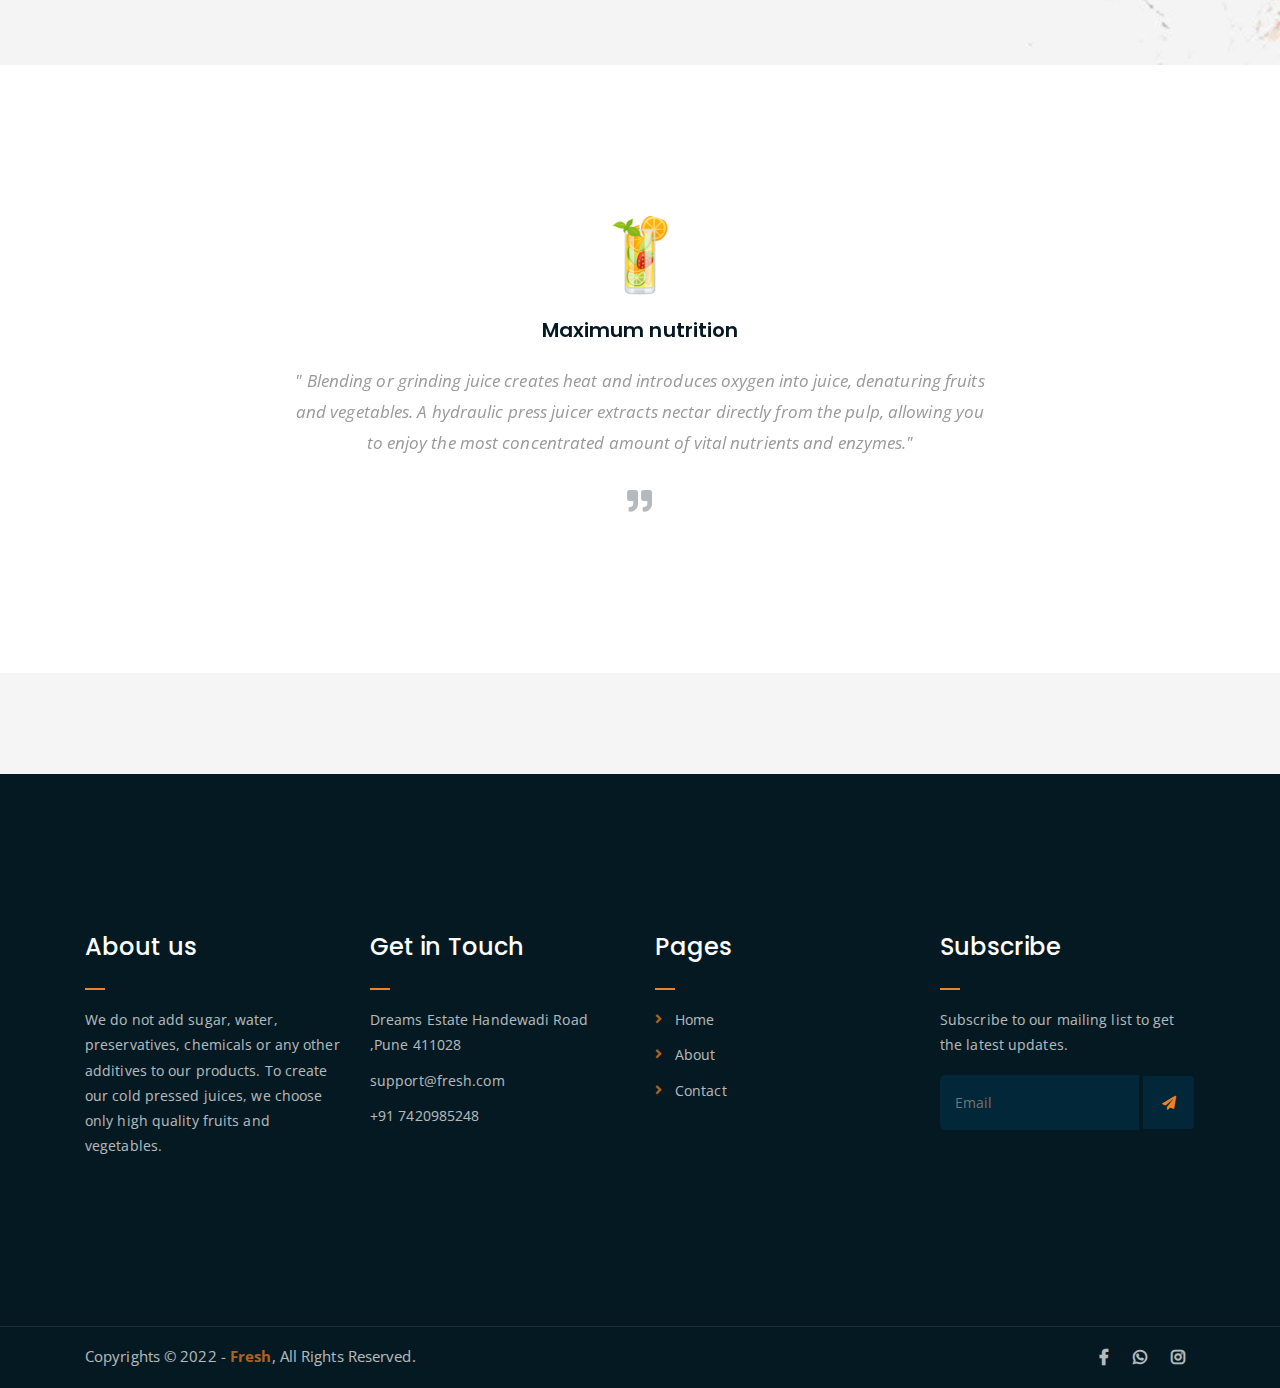
==== commit 671e358a: "Merge branch 'main' of https://github.com/radiantcoders/Fresh.github.io" ====
--- a/about.html
+++ b/about.html
@@ -60,37 +60,13 @@
 						<nav class="main-menu">
 							<ul>
 								<li class="current-list-item"><a href="index.html">Home</a>
-									<!-- <ul class="sub-menu">
-										<li><a href="index.html">Static Home</a></li>
-										<li><a href="index_2.html">Slider Home</a></li>
-									</ul> -->
+									
 								</li>
 								<li><a href="about.html">About</a></li>
-								<!-- <li><a href="#">Pages</a>
-									<ul class="sub-menu">
-										<li><a href="404.html">404 page</a></li>
-										<li><a href="about.html">About</a></li>
-										<li><a href="cart.html">Cart</a></li>
-										<li><a href="checkout.html">Check Out</a></li>
-										<li><a href="contact.html">Contact</a></li>
-										<li><a href="news.html">News</a></li>
-										<li><a href="shop.html">Shop</a></li>
-									</ul>
-								</li>
-								<li><a href="news.html">News</a>
-									<ul class="sub-menu">
-										<li><a href="news.html">News</a></li>
-										<li><a href="single-news.html">Single News</a></li>
-									</ul>
-								</li> -->
+								
 								<li><a href="contact.html">Contact</a></li>
-								<li><a href="Check.html">Shop</a>
-									<!-- <ul class="sub-menu">
-										<li><a href="shop.html">Shop</a></li>
-										<li><a href="checkout.html">Check Out</a></li>
-										<li><a href="single-product.html">Single Product</a></li>
-										<li><a href="cart.html">Cart</a></li>
-									</ul> -->
+								<li><a href="shop.html">Shop</a>
+									
 								</li>
 								<li>
 									<div class="header-icons">
@@ -215,7 +191,7 @@
 	<!-- end shop banner -->
 
 	<!-- team section -->
-	<div class="mt-150">
+<!-- 	<div class="mt-150">
 		<div class="container">
 			<div class="row">
 				<div class="col-lg-8 offset-lg-2 text-center">
@@ -226,42 +202,12 @@
 				</div>
 			</div>
 			<div class="row">
-				<div class="col-lg-4 col-md-6">
-					<div class="single-team-item">
-						<div class="team-bg team-bg-1"></div>
-						<h4>Jimmy Doe <span>Farmer</span></h4>
-						<ul class="social-link-team">
-							<li><a href="#" target="_blank"><i class="fab fa-facebook-f"></i></a></li>
-							<li><a href="#" target="_blank"><i class="fab fa-twitter"></i></a></li>
-							<li><a href="#" target="_blank"><i class="fab fa-instagram"></i></a></li>
-						</ul>
-					</div>
-				</div>
-				<div class="col-lg-4 col-md-6">
-					<div class="single-team-item">
-						<div class="team-bg team-bg-2"></div>
-						<h4>Marry Doe <span>Farmer</span></h4>
-						<ul class="social-link-team">
-							<li><a href="#" target="_blank"><i class="fab fa-facebook-f"></i></a></li>
-							<li><a href="#" target="_blank"><i class="fab fa-twitter"></i></a></li>
-							<li><a href="#" target="_blank"><i class="fab fa-instagram"></i></a></li>
-						</ul>
-					</div>
-				</div>
-				<div class="col-lg-4 col-md-6 offset-md-3 offset-lg-0">
-					<div class="single-team-item">
-						<div class="team-bg team-bg-3"></div>
-						<h4>Simon Joe <span>Farmer</span></h4>
-						<ul class="social-link-team">
-							<li><a href="#" target="_blank"><i class="fab fa-facebook-f"></i></a></li>
-							<li><a href="#" target="_blank"><i class="fab fa-twitter"></i></a></li>
-							<li><a href="#" target="_blank"><i class="fab fa-instagram"></i></a></li>
-						</ul>
-					</div>
-				</div>
-			</div>
-		</div>
-	</div>
+				
+				
+				
+			</div>
+		</div>
+	</div> -->
 	<!-- end team section -->
 
 	<!-- testimonail-section -->
@@ -404,11 +350,10 @@
 				<div class="col-lg-6 text-right col-md-12">
 					<div class="social-icons">
 						<ul>
-							<li><a href="#" target="_blank"><i class="fab fa-facebook-f"></i></a></li>
-							<li><a href="#" target="_blank"><i class="fab fa-twitter"></i></a></li>
-							<li><a href="#" target="_blank"><i class="fab fa-instagram"></i></a></li>
-							<!-- <li><a href="#" target="_blank"><i class="fab fa-linkedin"></i></a></li> -->
-							<!-- <li><a href="#" target="_blank"><i class="fab fa-dribbble"></i></a></li> -->
+							<li><a href="https://www.facebook.com/" target="_blank"><i class="fab fa-facebook-f"></i></a></li>
+							<li><a href="https://web.whatsapp.com/send?phone=+91 7420985248" target="_blank"><i class="fab fa-whatsapp"></i></a></li>
+							<li><a href="https://www.instagram.com/" target="_blank"><i class="fab fa-instagram"></i></a></li>
+							
 						</ul>
 					</div>
 				</div>
@@ -439,4 +384,4 @@
 	<script src="assets/js/main.js"></script>
 
 </body>
-</html>+</html>
